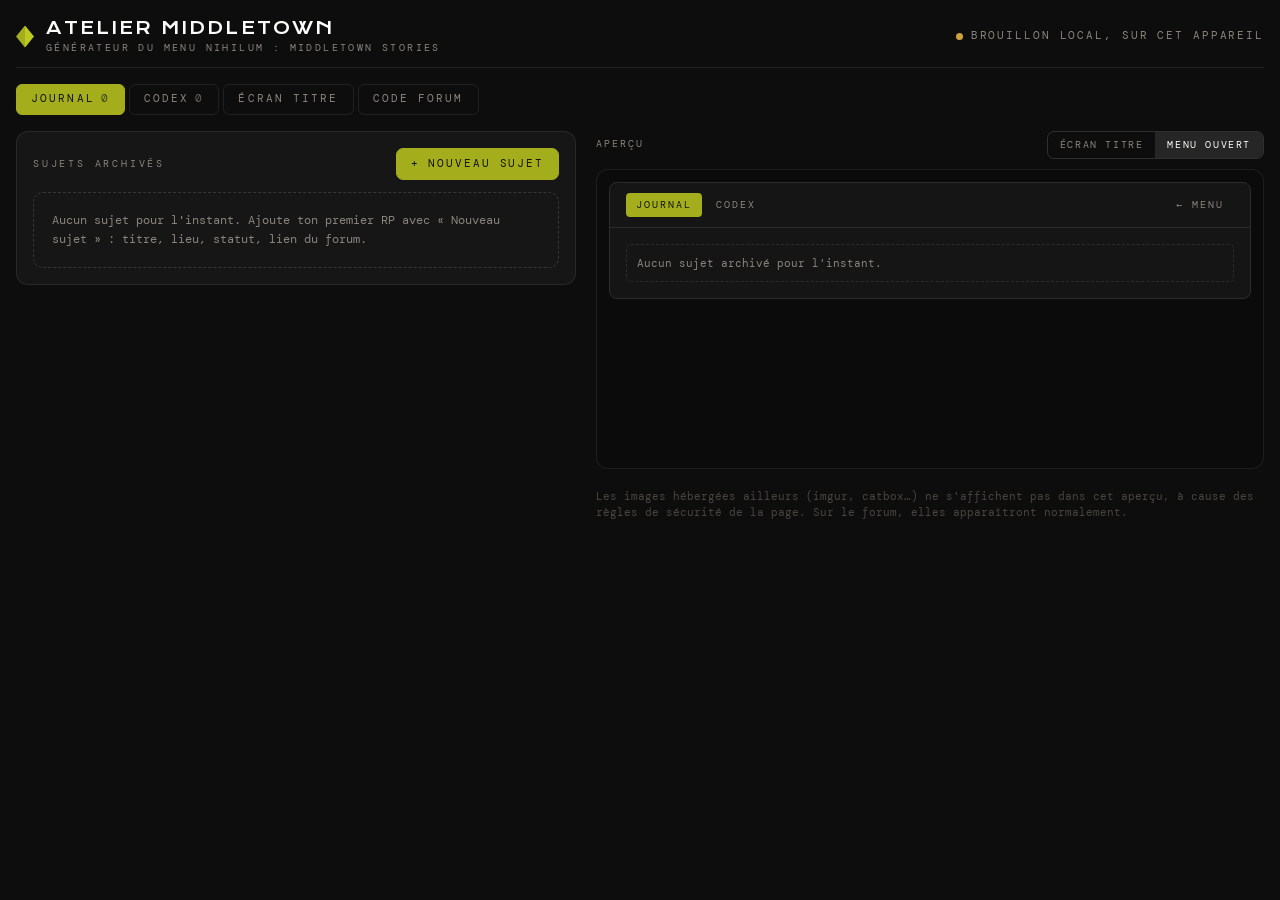
==== atelier/index.html @ 43136993 "atelier" ====
<!doctype html><html><head><meta charset=utf8><meta name=viewport content="width=device-width,initial-scale=1,viewport-fit=cover"><style>:root{color-scheme:light;box-sizing:border-box;padding-top:env(safe-area-inset-top,0px);padding-bottom:env(safe-area-inset-bottom,0px)}html{scroll-padding-top:env(safe-area-inset-top,0px)}body{margin:0;padding:0;font:14px -apple-system,BlinkMacSystemFont,sans-serif;background:#fff;color:#000}img{max-width:100%}[hidden]:not([hidden=until-found i]){display:none!important}</style></head><body>
<title>Atelier Middletown</title>
<meta name="claude:viewport-fit-sides" content="cover">
<link rel="preconnect" href="https://fonts.googleapis.com">
<link rel="stylesheet" href="https://fonts.googleapis.com/css2?family=Krona+One&family=DM+Mono:wght@400;500&family=Sansation:wght@400;700&family=Lora&display=swap">
<style>
/* Layout: editor column (list + form) beside a sticky live preview; stacks under 1100px. Single dark look, matching the forum. */
:root{
  color-scheme:dark;
  --bg:#0d0d0d; --panel:#161616; --card:#1e1e1e; --card2:#262626; --line:rgba(255,255,255,.08); --line2:rgba(255,255,255,.14);
  --t0:#fcfcfa; --t1:#d6d2cb; --t2:#8a857e; --t3:#4a4640;
  --acc:#A4AE1C; --acc2:#bcc920; --accg:rgba(164,174,28,.08); --accb:rgba(164,174,28,.3);
  --bad:#e05050; --ok:#34c764; --warn:#d1a23a;
  --ff:'Krona One','Arial Black',sans-serif; --fm:'DM Mono',ui-monospace,Consolas,monospace; --ft:'Sansation','Trebuchet MS',sans-serif;
}
html,body{background:var(--bg);color:var(--t1)}
body{font:400 14px/1.5 var(--ft);padding-block:20px 40px;padding-left:max(16px,env(safe-area-inset-left,0px));padding-right:max(16px,env(safe-area-inset-right,0px))}
*{box-sizing:border-box}
.ed{max-width:1500px;margin:0 auto;display:flex;flex-direction:column;gap:16px}
.ed-top{display:flex;flex-wrap:wrap;align-items:center;justify-content:space-between;gap:12px 20px;padding-bottom:14px;border-bottom:1px solid var(--line)}
.ed-brand{display:flex;align-items:center;gap:12px}
.ed-gem{width:18px;height:22px;clip-path:polygon(50% 0,100% 50%,50% 100%,0 50%);background:linear-gradient(90deg,var(--acc) 50%,var(--acc2) 50%)}
.ed-brand h1{margin:0;font:400 17px/1 var(--ff);letter-spacing:.12em;text-transform:uppercase;color:var(--t0)}
.ed-brand small{display:block;margin-top:6px;font:400 10px/1 var(--fm);letter-spacing:.24em;text-transform:uppercase;color:var(--t2)}
.ed-status{display:inline-flex;align-items:center;gap:8px;font:400 10.5px/1 var(--fm);letter-spacing:.18em;text-transform:uppercase;color:var(--t2)}
.ed-status::before{content:"";width:7px;height:7px;border-radius:50%;background:var(--t3)}
.ed-status[data-s=ok]::before{background:var(--ok)}
.ed-status[data-s=saving]::before{background:var(--warn)}
.ed-status[data-s=local]::before{background:var(--warn)}
.ed-status[data-s=err]::before{background:var(--bad)}
.ed-tabs{display:flex;flex-wrap:wrap;gap:4px}
.ed-tab{padding:9px 14px;border:1px solid var(--line);border-radius:6px;background:transparent;font:400 10.5px/1 var(--fm);letter-spacing:.2em;text-transform:uppercase;color:var(--t2);cursor:pointer}
.ed-tab:hover{color:var(--t0);border-color:var(--line2)}
.ed-tab[aria-selected=true]{background:var(--acc);border-color:var(--acc);color:#111}
.ed-tab em{font-style:normal;opacity:.7;margin-left:6px}
.ed-main{display:grid;grid-template-columns:minmax(0,1fr);gap:20px}
@media (min-width:1100px){.ed-main{grid-template-columns:minmax(0,560px) minmax(0,1fr)}.ed-prev{position:sticky;top:12px;align-self:start;max-height:calc(100vh - 24px)}}
.ed-col{display:flex;flex-direction:column;gap:14px;min-width:0}
.ed-box{background:var(--panel);border:1px solid var(--line);border-radius:12px;padding:16px;min-width:0}
.ed-h{display:flex;align-items:center;justify-content:space-between;gap:10px;margin:0 0 12px;font:400 10px/1 var(--fm);letter-spacing:.28em;text-transform:uppercase;color:var(--t2)}
.ed-list{display:flex;flex-direction:column;gap:6px;margin:0;padding:0;list-style:none}
.ed-cat{margin:10px 2px 2px;font:400 9.5px/1 var(--fm);letter-spacing:.28em;text-transform:uppercase;color:var(--t3)}
.ed-cat:first-child{margin-top:0}
.ed-item{display:flex;align-items:center;gap:8px;padding:6px 6px 6px 10px;background:var(--card);border:1px solid var(--line);border-radius:8px}
.ed-item[aria-current=true]{border-color:var(--accb);background:var(--accg);box-shadow:inset 3px 0 0 var(--sw,var(--acc))}
.ed-pick{flex:1;min-width:0;display:flex;align-items:center;gap:10px;padding:4px 0;background:none;border:0;text-align:left;color:inherit;cursor:pointer;font:inherit}
.ed-sw{flex:none;width:10px;height:10px;border-radius:2px;transform:rotate(45deg);background:var(--sw,var(--t3))}
.ed-pick b{display:block;font:700 13.5px/1.25 var(--ft);color:var(--t0);overflow:hidden;text-overflow:ellipsis;white-space:nowrap}
.ed-pick small{display:block;font:400 9.5px/1.4 var(--fm);letter-spacing:.14em;text-transform:uppercase;color:var(--t2)}
.ed-pick span{min-width:0}
.ed-ib{flex:none;width:30px;height:30px;display:inline-flex;align-items:center;justify-content:center;border:1px solid var(--line);border-radius:6px;background:transparent;color:var(--t2);font:500 13px/1 var(--fm);cursor:pointer}
.ed-ib:hover{color:var(--t0);border-color:var(--line2)}
.ed-ib:disabled{opacity:.3;cursor:default}
.ed-ib.del:hover{color:var(--bad);border-color:rgba(224,80,80,.5)}
.ed-btn{display:inline-flex;align-items:center;justify-content:center;gap:8px;padding:10px 14px;border:1px solid var(--line2);border-radius:7px;background:transparent;font:400 10.5px/1 var(--fm);letter-spacing:.18em;text-transform:uppercase;color:var(--t1);cursor:pointer}
.ed-btn:hover{border-color:var(--accb);color:var(--acc)}
.ed-btn.pri{background:var(--acc);border-color:var(--acc);color:#111}
.ed-btn.pri:hover{background:var(--acc2);color:#111}
.ed-btn.bad{border-color:rgba(224,80,80,.5);color:var(--bad)}
.ed-row{display:flex;flex-wrap:wrap;gap:8px;align-items:center}
.ed-empty{padding:18px;border:1px dashed var(--line2);border-radius:10px;font:400 12px/1.6 var(--fm);color:var(--t2)}
.ed-form{display:grid;grid-template-columns:repeat(2,minmax(0,1fr));gap:12px}
.ed-f{display:flex;flex-direction:column;gap:6px;min-width:0}
.ed-f.w{grid-column:1/-1}
.ed-f label,.ed-lab{font:400 9.5px/1.2 var(--fm);letter-spacing:.2em;text-transform:uppercase;color:var(--t2)}
.ed-f .hint{font:400 10.5px/1.4 var(--fm);color:var(--t3)}
input[type=text],input[type=url],select,textarea{width:100%;min-width:0;padding:9px 10px;background:var(--card);border:1px solid var(--line2);border-radius:7px;color:var(--t0);font:400 13.5px/1.4 var(--ft)}
textarea{min-height:110px;resize:vertical;line-height:1.55}
input:focus,select:focus,textarea:focus,button:focus-visible{outline:2px solid var(--acc);outline-offset:1px}
.ed-chk{display:inline-flex;align-items:center;gap:8px;font:400 12.5px/1.3 var(--ft);color:var(--t1);text-transform:none;letter-spacing:0}
.ed-chk input{width:16px;height:16px;accent-color:var(--acc)}
.ed-rep{display:flex;flex-direction:column;gap:6px}
.ed-rr{display:flex;gap:6px;align-items:flex-start}
.ed-rr>*{min-width:0}
.ed-rr select{flex:0 0 120px}
.ed-rr input,.ed-rr textarea{flex:1}
.ed-rr .sub{flex:1;display:flex;flex-direction:column;gap:6px}
.ed-rr textarea{min-height:80px}
.ed-sws{display:flex;flex-wrap:wrap;gap:6px;align-items:center}
.ed-swb{width:28px;height:28px;border-radius:6px;border:2px solid transparent;background:var(--c);cursor:pointer}
.ed-swb[aria-pressed=true]{border-color:var(--t0)}
.ed-swb.none{background:repeating-linear-gradient(135deg,var(--card2) 0 4px,var(--card) 4px 8px)}
.ed-sws input[type=color]{width:34px;height:28px;padding:0;border:1px solid var(--line2);border-radius:6px;background:none;cursor:pointer}
.ed-confirm{display:flex;flex-wrap:wrap;align-items:center;gap:8px;padding:10px;border:1px solid rgba(224,80,80,.4);border-radius:8px;background:rgba(224,80,80,.06);font:400 12px/1.4 var(--fm);color:var(--t1)}
.ed-prev{display:flex;flex-direction:column;gap:10px;min-width:0}
.ed-prevbox{overflow:auto;border:1px solid var(--line);border-radius:12px;background:#0b0b0b;padding:12px;min-height:300px}
.ed-prevbox .nm{margin:0 auto}
.ed-note{font:400 10.5px/1.5 var(--fm);color:var(--t3)}
.ed-code{width:100%;min-height:260px;font:400 11px/1.5 var(--fm);color:var(--t1);background:var(--card);white-space:pre-wrap;word-break:break-all}
.ed-meter{font:400 11px/1.4 var(--fm);color:var(--t2)}
.ed-meter b{font-weight:500;color:var(--t0)}
.ed-meter.warn b{color:var(--warn)}
.ed-meter.bad b{color:var(--bad)}
.ed-toast{font:400 11px/1.4 var(--fm);color:var(--ok);min-height:1em}
.ed-seg{display:inline-flex;border:1px solid var(--line2);border-radius:7px;overflow:hidden}
.ed-seg button{padding:8px 12px;border:0;background:transparent;font:400 10px/1 var(--fm);letter-spacing:.16em;text-transform:uppercase;color:var(--t2);cursor:pointer}
.ed-seg button[aria-pressed=true]{background:var(--card2);color:var(--t0)}
@media (max-width:560px){.ed-form{grid-template-columns:minmax(0,1fr)}.ed-rr{flex-wrap:wrap}.ed-rr select{flex:1 1 100%}}
@media (prefers-reduced-motion:reduce){*{transition:none!important;animation:none!important}}
</style>

<div class="ed">
  <header class="ed-top">
    <div class="ed-brand"><i class="ed-gem"></i><div><h1>Atelier Middletown</h1><small>Générateur du menu Nihilum : Middletown Stories</small></div></div>
    <span class="ed-status" id="status" data-s="">Connexion…</span>
  </header>
  <nav class="ed-tabs" role="tablist" id="tabs">
    <button class="ed-tab" role="tab" data-tab="journal" aria-selected="true" id="t-journal">Journal<em id="n-journal">0</em></button>
    <button class="ed-tab" role="tab" data-tab="codex" aria-selected="false" id="t-codex">Codex<em id="n-codex">0</em></button>
    <button class="ed-tab" role="tab" data-tab="settings" aria-selected="false" id="t-settings">Écran titre</button>
    <button class="ed-tab" role="tab" data-tab="code" aria-selected="false" id="t-code">Code forum</button>
  </nav>
  <div class="ed-main">
    <div class="ed-col" id="left"></div>
    <aside class="ed-prev">
      <div class="ed-row" style="justify-content:space-between">
        <span class="ed-lab">Aperçu</span>
        <span class="ed-seg" id="pmode"><button type="button" data-m="menu" aria-pressed="false">Écran titre</button><button type="button" data-m="ui" aria-pressed="true">Menu ouvert</button></span>
      </div>
      <div class="ed-prevbox" id="preview"></div>
      <p class="ed-note">Les images hébergées ailleurs (imgur, catbox…) ne s'affichent pas dans cet aperçu, à cause des règles de sécurité de la page. Sur le forum, elles apparaîtront normalement.</p>
    </aside>
  </div>
</div>

<script>
const DEFAULT_SETTINGS = {banSam:'https://i.imgur.com/9PLgXZi.jpeg', banBart:'https://i.imgur.com/EI8Frdk.jpeg', locL:'Middletown · Campagne préfectorale', locR:'Triomphe · 3178'};
const PRESETS = [['Nihilum','#A4AE1C'],['Rouge','#e05050'],['Triomphe','#1298b0'],['Or','#d1a23a'],['EREBOS','#8b3ef5'],['Irréel','#C22222'],['Vert','#34c764']];
const JCATS = ['Intrigue principale','Annexes','Terminées'];
const XCATS = ['Cercle intime','Campagne','Soutiens','Adversaires','Middletown'];
const STATUS = {live:'En cours', wait:'En attente', done:'Terminé'};

/* ---------------- state ---------------- */
const S = {journal:new Map(), codex:new Map(), settings:{...DEFAULT_SETTINGS}, tab:'journal', sel:{journal:null, codex:null}, pmode:'ui', db:null, confirm:null};
const dirty = new Set(); const timers = {}; const inflight = {}; const again = {};
const $ = s => document.querySelector(s);
const esc = t => String(t ?? '').replace(/[&<>"']/g, c => ({'&':'&amp;','<':'&lt;','>':'&gt;','"':'&quot;',"'":'&#39;'}[c]));
const cssUrl = u => String(u||'').trim().replace(/[\s'"()<>\\]/g, c => encodeURIComponent(c));
const safeHref = u => /^https?:\/\//i.test(String(u||'').trim()) ? String(u).trim() : '';
const sorted = kind => [...S[kind].entries()].map(([id,d])=>({id,...d})).sort((a,b)=>(a.order??0)-(b.order??0));
const uid = () => 'e' + Date.now().toString(36) + Math.random().toString(36).slice(2,7);

/* ---------------- color ---------------- */
function hexRgb(h){h=String(h||'').replace('#','');if(h.length===3)h=h.split('').map(c=>c+c).join('');const n=parseInt(h,16);if(isNaN(n)||h.length!==6)return null;return [n>>16&255,n>>8&255,n&255];}
function colorVars(hex){
  const c=hexRgb(hex); if(!c) return '';
  const [r,g,b]=c; const l=x=>{x/=255;return x<=.03928?x/12.92:Math.pow((x+.055)/1.055,2.4)};
  const lum=.2126*l(r)+.7152*l(g)+.0722*l(b);
  const a2='#'+c.map(v=>Math.min(255,Math.round(v+(255-v)*.14)).toString(16).padStart(2,'0')).join('');
  const reddish = r>g*1.4 && r>b*1.4;
  return `--a:${hex};--a2:${a2};--ad:rgba(${r},${g},${b},.18);--ag:rgba(${r},${g},${b},.06);--ab:rgba(${r},${g},${b},.3);--ink:${lum>.18?'#111':'#fcfcfa'};--gl:${reddish?'#21BAD5':'#e05050'}`;
}

/* ---------------- generator (barebones) ---------------- */
const CSS_SRC = `
.nm{--a:#A4AE1C;max-width:940px;margin:16px auto;text-align:left;color:#d2cec7;font:14px/1.6 Sansation,'Trebuchet MS',sans-serif}
.nm>input{position:absolute;opacity:0;width:1px;height:1px}
.nmi{background:#151515;border:1px solid #2c2c2c;border-radius:8px;overflow:hidden}
.nmt{padding:22px 16px 16px}
.nmu{display:none}
#nmgo:checked~.nmi .nmt{display:none}
#nmgo:checked~.nmi .nmu{display:block}
.nmh{margin:0 0 16px;text-align:center;font:30px/1 'Krona One',sans-serif;letter-spacing:4px;color:#f4f2ee}
.nmh span{display:block;margin-top:8px;font:10px/1 'DM Mono',monospace;letter-spacing:4px;text-transform:uppercase;color:#8a857e}
.nmb{display:block;margin:0 0 10px;border:1px solid #2c2c2c;border-radius:6px;overflow:hidden;background:#1d1d1d}
.nmb img{display:block;width:100%;height:140px;object-fit:cover}
.nmb div{padding:10px 12px;font:15px/1.3 'Krona One',sans-serif;text-transform:uppercase;color:#f4f2ee}
.nmb small{display:block;margin-bottom:4px;font:10px/1 'DM Mono',monospace;letter-spacing:2px;color:#8a857e}
.nmb b{float:right;font:10px/1.8 'DM Mono',monospace;letter-spacing:2px}
.nmo{cursor:pointer}
.nmo b{color:var(--a)}
.nmo:hover{border-color:var(--a)}
.nmk img{filter:grayscale(1) brightness(.6)}
.nmk b{color:#e05050}
.nmk .r,.nmk:hover .v{display:none}
.nmk:hover .r{display:inline}
.nmn{padding:10px 16px;border-bottom:1px solid #2c2c2c;font:10px/1 'DM Mono',monospace;letter-spacing:2px;text-transform:uppercase}
.nm label{font-weight:inherit;text-transform:none;letter-spacing:normal}
.nmn label{display:inline-block;margin-right:4px;padding:7px 10px;border-radius:4px;font:10px/1 'DM Mono',monospace;letter-spacing:2px;text-transform:uppercase;color:#8a857e;cursor:pointer}
.nmn .m{float:right;margin:0}
#nmtj:checked~.nmi label[for=nmtj],#nmtc:checked~.nmi label[for=nmtc]{background:var(--a);color:#111}
.nmv{display:none;padding:16px}
#nmtj:checked~.nmi .nmvj,#nmtc:checked~.nmi .nmvc{display:flex;flex-wrap:wrap;gap:16px}
.nml{flex:1 1 200px;min-width:0}
.nmc{margin:12px 0 6px;font:10px/1 'DM Mono',monospace;letter-spacing:2px;text-transform:uppercase;color:#6f6a64}
.nmc:first-child{margin-top:0}
.nme{display:flex;align-items:center;gap:10px;margin:0 0 5px;padding:6px 8px;background:#1d1d1d;border:1px solid #2c2c2c;border-left:3px solid #2c2c2c;border-radius:5px;cursor:pointer}
.nme img{flex:none;width:36px;height:36px;object-fit:cover;border-radius:4px}
.nme span{min-width:0;font:700 13px/1.3 Sansation,sans-serif;color:#d2cec7}
.nme small{display:block;font:9.5px/1.4 'DM Mono',monospace;letter-spacing:1px;text-transform:uppercase;color:#8a857e}
.nme em{margin-left:auto;font:normal 9px/1 'DM Mono',monospace;letter-spacing:1px;text-transform:uppercase;color:var(--a)}
.nmp{display:none;flex:3 1 400px;min-width:0;padding:18px;background:#1a1a1a;border:1px solid #2c2c2c;border-top:2px solid var(--a);border-radius:6px}
.nmy{font:10px/1 'DM Mono',monospace;letter-spacing:2px;text-transform:uppercase;color:var(--a)}
.nmnm{margin:8px 0 4px;font:21px/1.25 'Krona One',sans-serif;text-transform:uppercase;color:#f4f2ee}
.nmsub{margin:0 0 14px;padding-bottom:12px;border-bottom:1px solid #2c2c2c;font:10.5px/1.5 'DM Mono',monospace;letter-spacing:1px;text-transform:uppercase;color:#8a857e}
.nmg{display:flex;flex-wrap:wrap;gap:16px}
.nmlc{flex:1 1 150px;max-width:190px}
.nmlc img{display:block;width:100%;height:240px;margin:0 0 6px;object-fit:cover;object-position:50% 15%;border-radius:6px}
.nmti{margin:0 0 5px;padding:7px 10px;background:#1f1f1f;border:1px solid #2c2c2c;border-radius:5px;font:700 12.5px/1.3 Sansation,sans-serif}
.nmti small{display:block;font:9.5px/1.4 'DM Mono',monospace;letter-spacing:1px;text-transform:uppercase;color:var(--a)}
.nm a.nmgo{display:block;padding:9px 10px;border-radius:5px;background:var(--a);font:10px/1 'DM Mono',monospace;letter-spacing:2px;text-transform:uppercase;color:#111;text-decoration:none}
.nmrc{flex:999 1 240px;min-width:0}
.nmsh{margin:0 0 6px;font:10px/1 'DM Mono',monospace;letter-spacing:2px;text-transform:uppercase;color:#6f6a64}
.nmob{margin:0 0 16px;padding:0;list-style:none}
.nmob li{margin:0 0 4px;padding:7px 10px;background:#1f1f1f;border:1px solid #2c2c2c;border-radius:5px;font:700 13px/1.4 Sansation,sans-serif}
.nmob li.on{border-color:var(--a);color:#f4f2ee}
.nmob li.ok{color:#6f6a64;text-decoration:line-through}
.nmob i{font-style:normal;color:var(--a)}
.nmw{margin:0 0 16px;font:700 13px/1.6 Sansation,sans-serif}
.nm p.nmtx{margin:0 0 14px;font:15px/1.7 Lora,Georgia,serif;color:#d2cec7}
.nmz{padding:10px;border:1px dashed #2c2c2c;border-radius:5px;font:11px/1.5 'DM Mono',monospace;color:#8a857e}
`;
const CSS_BASE = CSS_SRC.replace(/\s*\n\s*/g,'').replace(/\s*([{};])\s*/g,'$1').replace(/;}/g,'}');
const SEL_ON = '{background:#232323;border-left-color:var(--a)}';

function groups(list){const m=new Map();list.forEach(e=>{const c=(e.cat||'').trim()||'Sans catégorie';if(!m.has(c))m.set(c,[]);m.get(c).push(e);});return [...m.entries()];}
function paras(t){return String(t||'').split(/\n\s*\n/).map(p=>p.trim()).filter(Boolean).map(p=>`<p class="nmtx">${esc(p).replace(/\n/g,'<br>')}</p>`).join('');}
const hexOk = h => /^#[0-9a-f]{6}$/i.test(String(h||''));
const imgUrl = u => { const s=String(u||'').trim(); return /^https?:\/\//i.test(s) ? esc(s) : ''; };
const posOk = p => String(p||'').replace(/[^0-9%.\sa-z-]/gi,'').trim();

function generate(){
  const J=sorted('journal'), X=sorted('codex'), st=S.settings;
  J.forEach((e,n)=>{e.rid='nmj'+(n+1);}); X.forEach((e,n)=>{e.rid='nmx'+(n+1);});
  const all=[...J,...X];
  let css=CSS_BASE;
  if(all.length){
    css+=all.map(e=>`#${e.rid}:checked~.nmi label[for=${e.rid}]`).join(',')+SEL_ON;
    css+=all.map(e=>`#${e.rid}:checked~.nmi .p${e.rid}`).join(',')+'{display:block}';
  }
  let inp='<input type="checkbox" id="nmgo"><input type="radio" name="nmtab" id="nmtj" checked><input type="radio" name="nmtab" id="nmtc">';
  J.forEach((e,n)=>{inp+=`<input type="radio" name="nmj" id="${e.rid}"${n?'':' checked'}>`;});
  X.forEach((e,n)=>{inp+=`<input type="radio" name="nmx" id="${e.rid}"${n?'':' checked'}>`;});
  const sh = t => `<div class="nmsh">// ${esc(t)}</div>`;

  let jl='', jp='';
  for(const [cat,es] of groups(J)){
    jl+=`<div class="nmc">// ${esc(cat)}</div>`;
    for(const e of es){
      const stt=e.st||'live', status=STATUS[stt]||'En cours', title=e.title||'Sans titre', place=e.place||'';
      jl+=`<label class="nme" for="${e.rid}"><span>${esc(title)}<small>${esc([place,status].filter(Boolean).join(' · '))}</small></span>${e.track?'<em>Suivi</em>':''}</label>`;
      const steps=(e.steps||[]).filter(s=>s.text&&s.text.trim());
      const who=String(e.who||'').split(',').map(w=>w.trim()).filter(Boolean);
      const href=safeHref(e.link);
      const tiles=[[place,'Lieu'],[e.date,'Date'],[status,'Statut']].filter(t=>t[0]).map(([a,b])=>`<div class="nmti">${esc(a)}<small>${b}</small></div>`).join('');
      const go=href?`<a class="nmgo" href="${esc(href)}" target="_blank">Lire le sujet ↗</a>`:'';
      let r='';
      if(steps.length) r+=sh('Objectifs')+`<ul class="nmob">${steps.map(s=>`<li${s.state==='cur'?' class="on"':s.state==='done'?' class="ok"':''}>${s.state==='cur'?'<i>◆</i> ':''}${esc(s.text)}</li>`).join('')}</ul>`;
      if(who.length) r+=sh('Participants')+`<div class="nmw">${who.map(esc).join(' · ')}</div>`;
      if(String(e.summary||'').trim()) r+=sh('Résumé')+paras(e.summary);
      jp+=`<div class="nmp p${e.rid}"><div class="nmy">// ${esc([cat,place].filter(Boolean).join(' · '))}</div><div class="nmnm">${esc(title)}</div><div class="nmsub">${esc([status,e.date].filter(Boolean).join(' · '))}</div><div class="nmg">${tiles||go?`<div class="nmlc">${tiles}${go}</div>`:''}<div class="nmrc">${r}</div></div></div>`;
    }
  }
  if(!J.length) jl='<div class="nmz">Aucun sujet archivé pour l\'instant.</div>';

  let cl='', cp='', num=0;
  for(const [cat,es] of groups(X)){
    cl+=`<div class="nmc">// ${esc(cat)}</div>`;
    for(const e of es){
      num++;
      const col=hexOk(e.color)?` style="--a:${e.color}"`:'';
      const name=e.name||'Sans nom', src=imgUrl(e.img), pos=posOk(e.pos);
      cl+=`<label class="nme" for="${e.rid}"${col}>${src?`<img src="${src}" alt="">`:''}<span>${esc(name)}${e.role?`<small>${esc(e.role)}</small>`:''}</span></label>`;
      const eye=e.eye||`Dossier ${String(num).padStart(2,'0')} · ${cat}`;
      const tiles=(e.tiles||[]).filter(t=>(t.a||'').trim()||(t.b||'').trim()).map(t=>`<div class="nmti">${esc(t.a)}${t.b?`<small>${esc(t.b)}</small>`:''}</div>`).join('');
      const href=safeHref(e.link);
      const go=href?`<a class="nmgo" href="${esc(href)}" target="_blank">${esc(e.linkLabel||'Voir la fiche')} ↗</a>`:'';
      const obj=(e.obj||[]).map(o=>String(o||'').trim()).filter(Boolean);
      let r='';
      if(obj.length) r+=sh('Objectifs')+`<ul class="nmob">${obj.map((o,k)=>`<li${k?'':' class="on"'}>${k?'':'<i>◆</i> '}${esc(o)}</li>`).join('')}</ul>`;
      (e.secs||[]).filter(s=>String(s.t||'').trim()).forEach(s=>{ r+=sh(s.h||'Notes')+paras(s.t); });
      const pic=src?`<img src="${src}" alt=""${pos||e.lite?` style="${pos?`object-position:${pos};`:''}${e.lite?'height:150px':''}"`:''}>`:'';
      const left=pic+(e.tag?`<div class="nmti"><small>${esc(e.tag)}</small></div>`:'')+tiles+go;
      cp+=`<div class="nmp p${e.rid}"${col}><div class="nmy">// ${esc(eye)}</div><div class="nmnm">${esc(name)}</div><div class="nmsub">${esc(e.sub||e.role||'')}</div><div class="nmg">${left?`<div class="nmlc">${left}</div>`:''}${r?`<div class="nmrc">${r}</div>`:''}</div></div>`;
    }
  }
  if(!X.length) cl='<div class="nmz">Aucune fiche pour l\'instant.</div>';

  const bs=imgUrl(st.banSam), bb=imgUrl(st.banBart);
  const title=`<div class="nmt"><div class="nmh">NIHILUM<span>Middletown Stories</span></div>`
    +`<div class="nmb nmk">${bs?`<img src="${bs}" alt="">`:''}<div><b><span class="v">Verrouillé</span><span class="r">Accès refusé</span></b><small>Continuer l'histoire de</small>Samantha Keyes</div></div>`
    +`<label class="nmb nmo" for="nmgo">${bb?`<img src="${bb}" alt="" style="object-position:55% 22%">`:''}<div><b>Charger ↵</b><small>Continuer l'histoire de</small>Bart Hargreave</div></label></div>`;
  const ui=`<div class="nmu"><div class="nmn"><label for="nmtj">Journal</label><label for="nmtc">Codex</label><label class="m" for="nmgo">← Menu</label></div>`
    +`<div class="nmv nmvj"><div class="nml">${jl}</div>${jp}</div><div class="nmv nmvc"><div class="nml">${cl}</div>${cp}</div></div>`;
  return { code:`<style>${css}</style><div class="nm">${inp}<div class="nmi">${title}${ui}</div></div>`, J, X };
}

/* ---------------- persistence ---------------- */
function setStatus(s, text){ const el=$('#status'); el.dataset.s=s; el.textContent=text; }
function refreshStatus(){
  if(!S.db){ setStatus('local','Brouillon local, sur cet appareil'); return; }
  const busy = Object.keys(timers).length || Object.keys(inflight).length;
  setStatus(busy?'saving':'ok', busy?'Enregistrement…':'Enregistré');
}
function localSave(){ try{ localStorage.setItem('mts-v1', JSON.stringify({journal:[...S.journal], codex:[...S.codex], settings:S.settings})); }catch(e){} }
function localLoad(){ try{ const d=JSON.parse(localStorage.getItem('mts-v1')||'null'); if(d){ S.journal=new Map(d.journal||[]); S.codex=new Map(d.codex||[]); S.settings={...DEFAULT_SETTINGS,...(d.settings||{})}; } }catch(e){} }
const pathOf = (kind,id) => kind==='settings' ? 'settings/main' : `${kind}/${id}`;
function dataOf(kind,id){ return kind==='settings' ? S.settings : S[kind].get(id); }
function queueSave(kind,id,delay=700){
  const key=pathOf(kind,id); dirty.add(key);
  if(!S.db){ localSave(); return; }
  clearTimeout(timers[key]); timers[key]=setTimeout(()=>{ delete timers[key]; flush(kind,id); }, delay); refreshStatus();
}
async function flush(kind,id){
  const key=pathOf(kind,id);
  if(inflight[key]){ again[key]=true; return; }
  const body=dataOf(kind,id); if(!body){ dirty.delete(key); refreshStatus(); return; }
  inflight[key]=true; refreshStatus();
  try{ await S.db.doc(key).set(JSON.parse(JSON.stringify(body))); }
  catch(e){ setStatus('err', e&&e.code==='quota_exceeded' ? 'Base pleine : supprime des entrées' : 'Échec de l\'enregistrement, réessaie'); delete inflight[key]; return; }
  delete inflight[key];
  if(again[key]){ delete again[key]; return flush(kind,id); }
  if(!timers[key]) dirty.delete(key);
  refreshStatus();
}
async function removeDoc(kind,id){
  const key=pathOf(kind,id); clearTimeout(timers[key]); delete timers[key]; dirty.delete(key);
  S[kind].delete(id);
  if(!S.db){ localSave(); return; }
  try{ await S.db.doc(key).delete(); }catch(e){ setStatus('err','Suppression échouée, réessaie'); return; }
  refreshStatus();
}
function applySnap(kind, snap){
  const seen=new Set();
  snap.docs.forEach(d=>{ seen.add(d.id); const key=pathOf(kind,d.id); if(!dirty.has(key)) S[kind].set(d.id, JSON.parse(JSON.stringify(d.data()))); });
  [...S[kind].keys()].forEach(id=>{ if(!seen.has(id) && !dirty.has(pathOf(kind,id))) S[kind].delete(id); });
  renderLeftIfIdle(); schedulePreview(); counts();
}
function renderLeftIfIdle(){ const a=document.activeElement; if(a && $('#left').contains(a) && /INPUT|TEXTAREA|SELECT/.test(a.tagName)) return; renderLeft(); }

/* ---------------- UI ---------------- */
function counts(){ $('#n-journal').textContent=S.journal.size; $('#n-codex').textContent=S.codex.size; }
function swatch(e){ return e && e.color ? `style="--sw:${esc(e.color)}"` : ''; }

function renderLeft(){
  const L=$('#left'); const tab=S.tab;
  if(tab==='settings') return renderSettings(L);
  if(tab==='code') return renderCode(L);
  const kind=tab, list=sorted(kind);
  if(!S.sel[kind] || !S[kind].has(S.sel[kind])) S.sel[kind]=list[0]?.id||null;
  let h=`<section class="ed-box"><div class="ed-h"><span>${kind==='journal'?'Sujets archivés':'Fiches du codex'}</span><button class="ed-btn pri" type="button" id="add">+ ${kind==='journal'?'Nouveau sujet':'Nouvelle fiche'}</button></div>`;
  if(!list.length) h+=`<div class="ed-empty">${kind==='journal'?'Aucun sujet pour l\'instant. Ajoute ton premier RP avec « Nouveau sujet » : titre, lieu, statut, lien du forum.':'Aucune fiche pour l\'instant. Ajoute un personnage avec « Nouvelle fiche » : nom, portrait, catégorie.'}</div>`;
  else{
    h+='<ul class="ed-list">'; let lastCat=null;
    list.forEach((e,i)=>{
      const cat=(e.cat||'').trim()||'Sans catégorie';
      if(cat!==lastCat){ h+=`<li class="ed-cat">// ${esc(cat)}</li>`; lastCat=cat; }
      const t=kind==='journal'?(e.title||'Sans titre'):(e.name||'Sans nom');
      const s=kind==='journal'?[e.place,STATUS[e.st||'live']].filter(Boolean).join(' · '):(e.role||'');
      h+=`<li class="ed-item" aria-current="${e.id===S.sel[kind]}" ${swatch(e)}><button class="ed-pick" type="button" data-pick="${e.id}"><i class="ed-sw"></i><span><b>${esc(t)}</b><small>${esc(s)||'&nbsp;'}</small></span></button><button class="ed-ib" type="button" data-mv="-1" data-id="${e.id}" aria-label="Monter" ${i?'':'disabled'}>↑</button><button class="ed-ib" type="button" data-mv="1" data-id="${e.id}" aria-label="Descendre" ${i<list.length-1?'':'disabled'}>↓</button><button class="ed-ib del" type="button" data-del="${e.id}" aria-label="Supprimer">✕</button></li>`;
      if(S.confirm===e.id) h+=`<li class="ed-confirm">Supprimer « ${esc(t)} » ? C'est définitif.<button class="ed-btn bad" type="button" data-delok="${e.id}">Supprimer</button><button class="ed-btn" type="button" data-delno>Annuler</button></li>`;
    });
    h+='</ul>';
  }
  h+='</section>';
  const cur=S.sel[kind]&&S[kind].get(S.sel[kind]);
  if(cur) h+= kind==='journal'?formJournal(S.sel[kind],cur):formCodex(S.sel[kind],cur);
  L.innerHTML=h;
}
function f(label, inner, wide, hint){ return `<div class="ed-f${wide?' w':''}"><label>${label}</label>${inner}${hint?`<span class="hint">${hint}</span>`:''}</div>`; }
function ti(k,v,ph,type='text',list=''){ return `<input type="${type}" data-k="${k}" value="${esc(v)}" placeholder="${esc(ph||'')}"${list?` list="${list}"`:''}>`; }
function formJournal(id,e){
  const steps=e.steps||[];
  return `<section class="ed-box" data-form="journal" data-id="${id}"><div class="ed-h"><span>Modifier le sujet</span></div><datalist id="dl-j">${JCATS.map(c=>`<option value="${esc(c)}">`).join('')}</datalist><div class="ed-form">
  ${f('Titre du sujet', ti('title',e.title,'[EVENT] Prométhée – Triomphe'), true)}
  ${f('Catégorie', ti('cat',e.cat,'Intrigue principale','text','dl-j'))}
  ${f('Lieu', ti('place',e.place,'Middletown'))}
  ${f('Statut', `<select data-k="st">${Object.entries(STATUS).map(([k,v])=>`<option value="${k}"${(e.st||'live')===k?' selected':''}>${v}</option>`).join('')}</select>`)}
  ${f('Date', ti('date',e.date,'Octobre 3178'))}
  ${f('Lien du sujet', ti('link',e.link,'https://www.nihilum-rp.fr/t…','url'), true)}
  <div class="ed-f w"><label class="ed-chk"><input type="checkbox" data-k="track"${e.track?' checked':''}> Sujet suivi (badge SUIVI)</label></div>
  <div class="ed-f w"><span class="ed-lab">Objectifs</span><div class="ed-rep">${steps.map((s,i)=>`<div class="ed-rr"><select data-step="${i}" data-sk="state">${[['done','Fait'],['cur','En cours'],['todo','À faire']].map(([k,v])=>`<option value="${k}"${s.state===k?' selected':''}>${v}</option>`).join('')}</select><input type="text" data-step="${i}" data-sk="text" value="${esc(s.text)}" placeholder="Objectif"><button class="ed-ib del" type="button" data-rm="steps" data-i="${i}" aria-label="Retirer">✕</button></div>`).join('')}<div><button class="ed-btn" type="button" data-addrow="steps">+ Objectif</button></div></div></div>
  ${f('Participants', ti('who',e.who,'Samsara, Zane, Cyann'), true, 'Séparés par des virgules.')}
  ${f('Résumé', `<textarea data-k="summary" placeholder="Ce qui s'est passé dans ce sujet…">${esc(e.summary)}</textarea>`, true, 'Une ligne vide sépare deux paragraphes.')}
  </div></section>`;
}
function formCodex(id,e){
  const tiles=e.tiles||[], obj=e.obj||[], secs=e.secs||[];
  const sw=PRESETS.map(([n,c])=>`<button class="ed-swb" type="button" style="--c:${c}" data-color="${c}" aria-pressed="${(e.color||'').toLowerCase()===c.toLowerCase()}" title="${n}"></button>`).join('');
  return `<section class="ed-box" data-form="codex" data-id="${id}"><div class="ed-h"><span>Modifier la fiche</span></div><datalist id="dl-x">${XCATS.map(c=>`<option value="${esc(c)}">`).join('')}</datalist><div class="ed-form">
  ${f('Nom', ti('name',e.name,'Eleanor Whitaker'))}
  ${f('Catégorie', ti('cat',e.cat,'Cercle intime','text','dl-x'))}
  ${f('Fonction (sous le nom, dans la liste)', ti('role',e.role,'Cheffe de cabinet'), true)}
  ${f('Portrait (lien de l\'image)', ti('img',e.img,'https://i.imgur.com/…','url'), true)}
  ${f('Cadrage du portrait', ti('pos',e.pos,'50% 15%'), false, 'Facultatif. Position horizontale puis verticale.')}
  <div class="ed-f"><label>Couleur</label><div class="ed-sws">${sw}<button class="ed-swb none" type="button" data-color="" aria-pressed="${!e.color}" title="Couleur du thème"></button><input type="color" data-k="color" value="${hexRgb(e.color)?e.color:'#a4ae1c'}" aria-label="Couleur personnalisée"></div></div>
  ${f('Ligne au-dessus du nom', ti('eye',e.eye,'Automatique : Dossier 01 · Catégorie'), true)}
  ${f('Sous-titre', ti('sub',e.sub,'Cheffe de cabinet de Bartholomew Hargreave III'), true)}
  ${f('Étiquette sur le portrait', ti('tag',e.tag,'Campagne Hargreave'))}
  <div class="ed-f"><label>&nbsp;</label><label class="ed-chk"><input type="checkbox" data-k="lite"${e.lite?' checked':''}> Fiche allégée (portrait carré)</label></div>
  <div class="ed-f w"><span class="ed-lab">Tuiles sous le portrait</span><div class="ed-rep">${tiles.map((t,i)=>`<div class="ed-rr"><input type="text" data-tile="${i}" data-tk="a" value="${esc(t.a)}" placeholder="Université de Middletown"><input type="text" data-tile="${i}" data-tk="b" value="${esc(t.b)}" placeholder="Sciences politiques"><button class="ed-ib del" type="button" data-rm="tiles" data-i="${i}" aria-label="Retirer">✕</button></div>`).join('')}<div><button class="ed-btn" type="button" data-addrow="tiles">+ Tuile</button></div></div></div>
  <div class="ed-f w"><span class="ed-lab">Objectifs (le premier est suivi)</span><div class="ed-rep">${obj.map((o,i)=>`<div class="ed-rr"><input type="text" data-obj="${i}" value="${esc(o)}" placeholder="Objectif"><button class="ed-ib del" type="button" data-rm="obj" data-i="${i}" aria-label="Retirer">✕</button></div>`).join('')}<div><button class="ed-btn" type="button" data-addrow="obj">+ Objectif</button></div></div></div>
  <div class="ed-f w"><span class="ed-lab">Sections de texte</span><div class="ed-rep">${secs.map((s,i)=>`<div class="ed-rr"><div class="sub"><input type="text" data-sec="${i}" data-xk="h" value="${esc(s.h)}" placeholder="Profil"><textarea data-sec="${i}" data-xk="t" placeholder="Texte de la section…">${esc(s.t)}</textarea></div><button class="ed-ib del" type="button" data-rm="secs" data-i="${i}" aria-label="Retirer">✕</button></div>`).join('')}<div><button class="ed-btn" type="button" data-addrow="secs">+ Section</button></div></div></div>
  ${f('Bouton lien : texte', ti('linkLabel',e.linkLabel,'Voir la fiche'))}
  ${f('Bouton lien : adresse', ti('link',e.link,'https://www.nihilum-rp.fr/t…','url'))}
  </div></section>`;
}
function renderSettings(L){
  const s=S.settings;
  L.innerHTML=`<section class="ed-box" data-form="settings"><div class="ed-h"><span>Écran titre</span></div><div class="ed-form">
  ${f('Bannière Samantha Keyes (verrouillée)', ti('banSam',s.banSam,'https://i.imgur.com/…','url'), true)}
  ${f('Bannière Bart Hargreave', ti('banBart',s.banBart,'https://i.imgur.com/…','url'), true)}
  </div></section>`;
}
function renderCode(L){
  const {code}=generate(); const n=code.length;
  const cls=n>60000?'bad':n>50000?'warn':'';
  L.innerHTML=`<section class="ed-box"><div class="ed-h"><span>Code à coller sur le forum</span><button class="ed-btn pri" type="button" id="copy">Copier le code</button></div>
  <p class="ed-meter ${cls}"><b>${n.toLocaleString('fr-FR')}</b> caractères. Forumactif limite la taille d'un message ; teste-le dans un message de prévisualisation avant de le publier.</p>
  <textarea class="ed-code" id="code" readonly spellcheck="false">${esc(code)}</textarea><p class="ed-toast" id="toast" aria-live="polite"></p></section>
  <section class="ed-box"><div class="ed-h"><span>Sauvegarde</span><button class="ed-btn" type="button" id="copyjson">Copier la sauvegarde</button></div>
  <p class="ed-note" style="margin:0 0 10px">Une copie de toutes tes entrées, au format texte. Colle-la ici pour tout restaurer.</p>
  <textarea class="ed-code" id="json" spellcheck="false" style="min-height:120px" placeholder="Colle une sauvegarde ici…"></textarea>
  <div class="ed-row" style="margin-top:10px"><button class="ed-btn" type="button" id="import">Restaurer cette sauvegarde</button></div>
  ${S.confirm==='import'?'<div class="ed-confirm" style="margin-top:10px">Remplacer toutes les entrées actuelles par cette sauvegarde ?<button class="ed-btn bad" type="button" id="importok">Remplacer</button><button class="ed-btn" type="button" data-delno>Annuler</button></div>':''}
  <p class="ed-toast" id="toast2" aria-live="polite"></p></section>`;
}
function backup(){ return JSON.stringify({journal:sorted('journal'), codex:sorted('codex'), settings:S.settings}); }
async function copyText(text, el, toastId){
  const t=$(toastId);
  try{ await navigator.clipboard.writeText(text); t.textContent='Copié.'; }
  catch(e){ if(el){ el.focus(); el.select(); } t.textContent='Copie automatique bloquée : le texte est sélectionné, fais Ctrl+C.'; }
}

/* ---------------- preview ---------------- */
let pvT=null;
function schedulePreview(){ clearTimeout(pvT); pvT=setTimeout(renderPreview,200); }
function renderPreview(){
  const {code,J,X}=generate(); const box=$('#preview'); box.innerHTML=code;
  box.querySelectorAll('img').forEach(i=>i.addEventListener('error',()=>{i.style.visibility='hidden';}));
  if(S.pmode==='ui'){ const g=box.querySelector('#nmgo'); if(g) g.checked=true; }
  const kind=S.tab==='codex'?'codex':S.tab==='journal'?'journal':null;
  if(kind){ const t=box.querySelector(kind==='codex'?'#nmtc':'#nmtj'); if(t) t.checked=true;
    const arr=kind==='codex'?X:J; const e=arr.find(x=>x.id===S.sel[kind]); if(e){ const r=box.querySelector('#'+e.rid); if(r) r.checked=true; } }
  counts();
}

/* ---------------- events ---------------- */
function nextOrder(kind){ const l=sorted(kind); return l.length?(l[l.length-1].order||0)+1:1; }
document.addEventListener('click', ev=>{
  const b=ev.target.closest('button'); if(!b) return;
  if(b.dataset.tab){ S.tab=b.dataset.tab; S.confirm=null; document.querySelectorAll('.ed-tab').forEach(x=>x.setAttribute('aria-selected', x===b)); renderLeft(); schedulePreview(); return; }
  if(b.dataset.m){ S.pmode=b.dataset.m; document.querySelectorAll('#pmode button').forEach(x=>x.setAttribute('aria-pressed', x===b)); renderPreview(); return; }
  const kind=S.tab;
  if(b.id==='add'){
    const id=uid(); const base= kind==='journal'
      ? {order:nextOrder(kind), cat:'Intrigue principale', title:'', place:'', st:'live', date:'', link:'', track:false, steps:[], who:'', summary:''}
      : {order:nextOrder(kind), cat:'Cercle intime', name:'', role:'', img:'', pos:'', color:'', eye:'', sub:'', tag:'', lite:false, tiles:[], obj:[], secs:[{h:'Profil',t:''}], link:'', linkLabel:''};
    S[kind].set(id,base); S.sel[kind]=id; queueSave(kind,id,0); renderLeft(); schedulePreview();
    const first=$('#left [data-form] input'); if(first) first.focus(); return;
  }
  if(b.dataset.pick){ S.sel[kind]=b.dataset.pick; S.confirm=null; renderLeft(); schedulePreview(); return; }
  if(b.dataset.mv){
    const l=sorted(kind), i=l.findIndex(x=>x.id===b.dataset.id), j=i+Number(b.dataset.mv); if(j<0||j>=l.length) return;
    [l[i],l[j]]=[l[j],l[i]];
    l.forEach((x,n)=>{ const d=S[kind].get(x.id); if(d.order!==n+1){ d.order=n+1; queueSave(kind,x.id,0); } });
    renderLeft(); schedulePreview(); return;
  }
  if(b.dataset.del){ S.confirm=b.dataset.del; renderLeft(); return; }
  if(b.hasAttribute('data-delno')){ S.confirm=null; renderLeft(); return; }
  if(b.dataset.delok){ const id=b.dataset.delok; S.confirm=null; removeDoc(kind,id).then(()=>{ renderLeft(); schedulePreview(); counts(); }); renderLeft(); schedulePreview(); return; }
  const form=b.closest('[data-form]');
  if(form && (form.dataset.form==='journal'||form.dataset.form==='codex')){
    const fk=form.dataset.form, id=form.dataset.id, e=S[fk].get(id); if(!e) return;
    if(b.dataset.addrow){ const k=b.dataset.addrow; e[k]=e[k]||[]; e[k].push(k==='steps'?{state:'todo',text:''}:k==='tiles'?{a:'',b:''}:k==='secs'?{h:'',t:''}:''); queueSave(fk,id); renderLeft(); schedulePreview(); return; }
    if(b.dataset.rm){ const k=b.dataset.rm; (e[k]||[]).splice(Number(b.dataset.i),1); queueSave(fk,id); renderLeft(); schedulePreview(); return; }
    if(b.dataset.color!==undefined){ e.color=b.dataset.color; queueSave(fk,id); renderLeft(); schedulePreview(); return; }
  }
  if(b.id==='copy'){ copyText($('#code').value, $('#code'), '#toast'); return; }
  if(b.id==='copyjson'){ const j=$('#json'); j.value=backup(); copyText(j.value, j, '#toast2'); return; }
  if(b.id==='import'){ try{ JSON.parse($('#json').value); S.confirm='import'; const v=$('#json').value; renderLeft(); $('#json').value=v; }catch(e){ $('#toast2').textContent='Ce texte n\'est pas une sauvegarde valide.'; } return; }
  if(b.id==='importok'){ doImport($('#json').value); return; }
});
async function doImport(txt){
  let d; try{ d=JSON.parse(txt); }catch(e){ return; }
  S.confirm=null;
  for(const kind of ['journal','codex']){ for(const id of [...S[kind].keys()]) await removeDoc(kind,id); }
  for(const kind of ['journal','codex']){ (d[kind]||[]).forEach((e,i)=>{ const {id,rid,...rest}=e; const nid=id||uid(); rest.order=rest.order??i+1; S[kind].set(nid,rest); queueSave(kind,nid,0); }); }
  if(d.settings){ S.settings={...DEFAULT_SETTINGS,...d.settings}; queueSave('settings',null,0); }
  renderLeft(); schedulePreview(); const t=$('#toast2'); if(t) t.textContent='Sauvegarde restaurée.';
}
document.addEventListener('input', ev=>{
  const el=ev.target; const form=el.closest('[data-form]'); if(!form) return;
  const fk=form.dataset.form;
  if(fk==='settings'){ if(el.dataset.k){ S.settings[el.dataset.k]=el.value; queueSave('settings',null); schedulePreview(); } return; }
  const id=form.dataset.id, e=S[fk].get(id); if(!e) return;
  if(el.dataset.k){ const k=el.dataset.k; e[k]= el.type==='checkbox'?el.checked:el.value; if(k==='color'){ form.querySelectorAll('.ed-swb').forEach(x=>x.setAttribute('aria-pressed','false')); } }
  else if(el.dataset.step!==undefined){ e.steps[Number(el.dataset.step)][el.dataset.sk]=el.value; }
  else if(el.dataset.tile!==undefined){ e.tiles[Number(el.dataset.tile)][el.dataset.tk]=el.value; }
  else if(el.dataset.obj!==undefined){ e.obj[Number(el.dataset.obj)]=el.value; }
  else if(el.dataset.sec!==undefined){ e.secs[Number(el.dataset.sec)][el.dataset.xk]=el.value; }
  else return;
  queueSave(fk,id); schedulePreview();
  if(['title','name','role','place','st','cat'].includes(el.dataset.k)){ const it=document.querySelector(`[data-pick="${id}"]`); if(it){ const l=sorted(fk).find(x=>x.id===id); it.querySelector('b').textContent= fk==='journal'?(l.title||'Sans titre'):(l.name||'Sans nom'); it.querySelector('small').textContent= fk==='journal'?[l.place,STATUS[l.st||'live']].filter(Boolean).join(' · '):(l.role||''); } }
});
document.addEventListener('change', ev=>{ const el=ev.target; if(el.dataset && (el.dataset.k==='cat'||el.dataset.k==='color'||el.dataset.k==='st')) renderLeftIfIdle(); });
window.addEventListener('beforeunload', ()=>{ Object.keys(timers).forEach(k=>{ clearTimeout(timers[k]); }); });

/* ---------------- boot ---------------- */
renderLeft(); renderPreview(); setStatus('', 'Connexion…');
(async()=>{
  let db=null; try{ db = window.claude && window.claude.use ? await window.claude.use('db') : null; }catch(e){ db=null; }
  if(!db){ localLoad(); S.db=null; refreshStatus(); renderLeft(); renderPreview(); return; }
  S.db=db; refreshStatus();
  const onErr = e => setStatus('err', 'Connexion à la base perdue, recharge la page');
  db.collection('journal').orderBy('order').onSnapshot(s=>applySnap('journal',s), onErr);
  db.collection('codex').orderBy('order').onSnapshot(s=>applySnap('codex',s), onErr);
  db.doc('settings/main').onSnapshot(d=>{ if(d.exists && !dirty.has('settings/main')){ S.settings={...DEFAULT_SETTINGS,...d.data()}; if(S.tab==='settings') renderLeftIfIdle(); schedulePreview(); } }, onErr);
})();
</script>

</body></html>
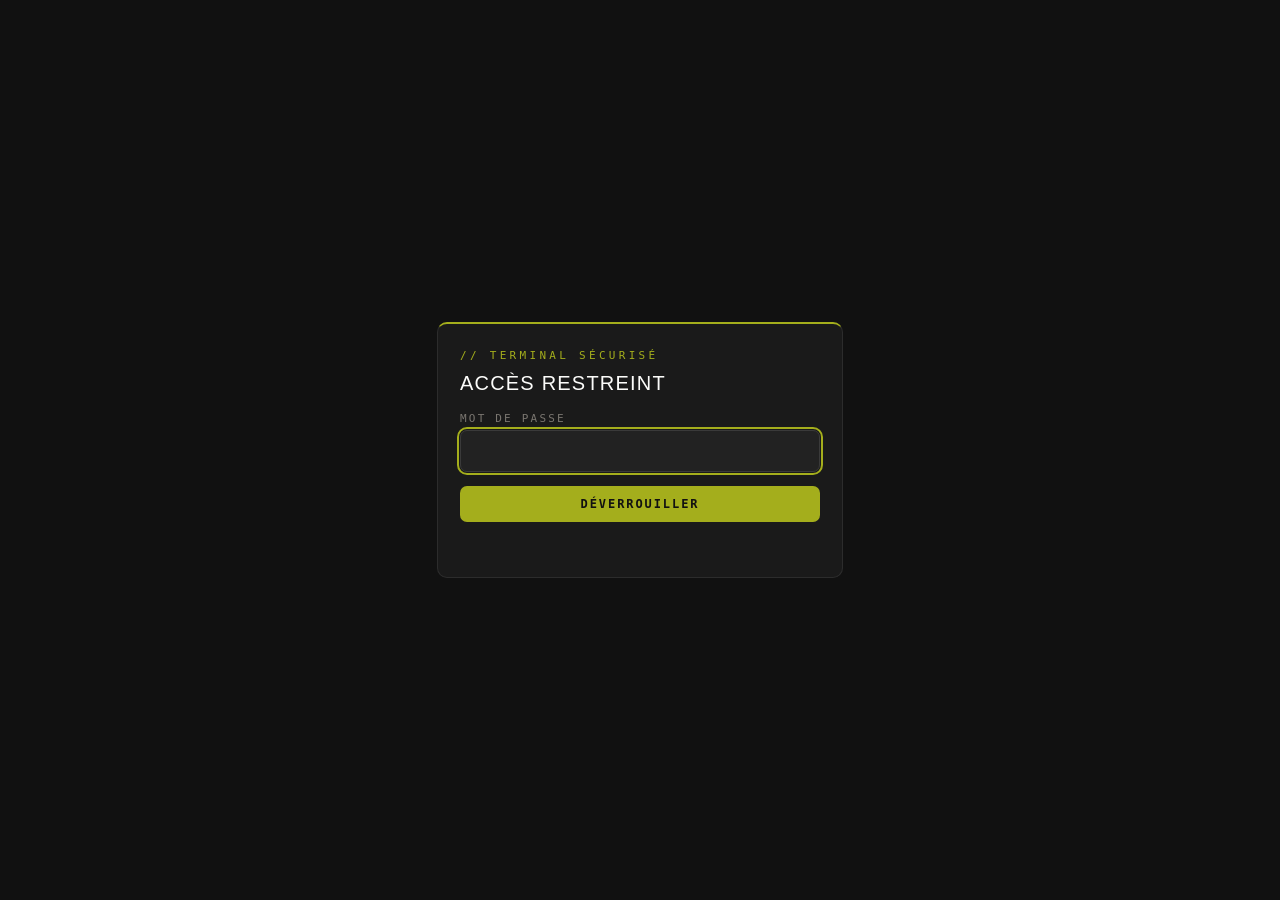
==== commit 24e07e00: "Update index.html" ====
--- a/atelier/index.html
+++ b/atelier/index.html
@@ -1,512 +1,39 @@
-<!doctype html><html><head><meta charset=utf8><meta name=viewport content="width=device-width,initial-scale=1,viewport-fit=cover"><style>:root{color-scheme:light;box-sizing:border-box;padding-top:env(safe-area-inset-top,0px);padding-bottom:env(safe-area-inset-bottom,0px)}html{scroll-padding-top:env(safe-area-inset-top,0px)}body{margin:0;padding:0;font:14px -apple-system,BlinkMacSystemFont,sans-serif;background:#fff;color:#000}img{max-width:100%}[hidden]:not([hidden=until-found i]){display:none!important}</style></head><body>
-<title>Atelier Middletown</title>
-<meta name="claude:viewport-fit-sides" content="cover">
-<link rel="preconnect" href="https://fonts.googleapis.com">
-<link rel="stylesheet" href="https://fonts.googleapis.com/css2?family=Krona+One&family=DM+Mono:wght@400;500&family=Sansation:wght@400;700&family=Lora&display=swap">
+<!doctype html>
+<html lang="fr"><head><meta charset="utf-8"><meta name="viewport" content="width=device-width,initial-scale=1"><meta name="robots" content="noindex">
+<title>Accès restreint</title>
 <style>
-/* Layout: editor column (list + form) beside a sticky live preview; stacks under 1100px. Single dark look, matching the forum. */
-:root{
-  color-scheme:dark;
-  --bg:#0d0d0d; --panel:#161616; --card:#1e1e1e; --card2:#262626; --line:rgba(255,255,255,.08); --line2:rgba(255,255,255,.14);
-  --t0:#fcfcfa; --t1:#d6d2cb; --t2:#8a857e; --t3:#4a4640;
-  --acc:#A4AE1C; --acc2:#bcc920; --accg:rgba(164,174,28,.08); --accb:rgba(164,174,28,.3);
-  --bad:#e05050; --ok:#34c764; --warn:#d1a23a;
-  --ff:'Krona One','Arial Black',sans-serif; --fm:'DM Mono',ui-monospace,Consolas,monospace; --ft:'Sansation','Trebuchet MS',sans-serif;
-}
-html,body{background:var(--bg);color:var(--t1)}
-body{font:400 14px/1.5 var(--ft);padding-block:20px 40px;padding-left:max(16px,env(safe-area-inset-left,0px));padding-right:max(16px,env(safe-area-inset-right,0px))}
-*{box-sizing:border-box}
-.ed{max-width:1500px;margin:0 auto;display:flex;flex-direction:column;gap:16px}
-.ed-top{display:flex;flex-wrap:wrap;align-items:center;justify-content:space-between;gap:12px 20px;padding-bottom:14px;border-bottom:1px solid var(--line)}
-.ed-brand{display:flex;align-items:center;gap:12px}
-.ed-gem{width:18px;height:22px;clip-path:polygon(50% 0,100% 50%,50% 100%,0 50%);background:linear-gradient(90deg,var(--acc) 50%,var(--acc2) 50%)}
-.ed-brand h1{margin:0;font:400 17px/1 var(--ff);letter-spacing:.12em;text-transform:uppercase;color:var(--t0)}
-.ed-brand small{display:block;margin-top:6px;font:400 10px/1 var(--fm);letter-spacing:.24em;text-transform:uppercase;color:var(--t2)}
-.ed-status{display:inline-flex;align-items:center;gap:8px;font:400 10.5px/1 var(--fm);letter-spacing:.18em;text-transform:uppercase;color:var(--t2)}
-.ed-status::before{content:"";width:7px;height:7px;border-radius:50%;background:var(--t3)}
-.ed-status[data-s=ok]::before{background:var(--ok)}
-.ed-status[data-s=saving]::before{background:var(--warn)}
-.ed-status[data-s=local]::before{background:var(--warn)}
-.ed-status[data-s=err]::before{background:var(--bad)}
-.ed-tabs{display:flex;flex-wrap:wrap;gap:4px}
-.ed-tab{padding:9px 14px;border:1px solid var(--line);border-radius:6px;background:transparent;font:400 10.5px/1 var(--fm);letter-spacing:.2em;text-transform:uppercase;color:var(--t2);cursor:pointer}
-.ed-tab:hover{color:var(--t0);border-color:var(--line2)}
-.ed-tab[aria-selected=true]{background:var(--acc);border-color:var(--acc);color:#111}
-.ed-tab em{font-style:normal;opacity:.7;margin-left:6px}
-.ed-main{display:grid;grid-template-columns:minmax(0,1fr);gap:20px}
-@media (min-width:1100px){.ed-main{grid-template-columns:minmax(0,560px) minmax(0,1fr)}.ed-prev{position:sticky;top:12px;align-self:start;max-height:calc(100vh - 24px)}}
-.ed-col{display:flex;flex-direction:column;gap:14px;min-width:0}
-.ed-box{background:var(--panel);border:1px solid var(--line);border-radius:12px;padding:16px;min-width:0}
-.ed-h{display:flex;align-items:center;justify-content:space-between;gap:10px;margin:0 0 12px;font:400 10px/1 var(--fm);letter-spacing:.28em;text-transform:uppercase;color:var(--t2)}
-.ed-list{display:flex;flex-direction:column;gap:6px;margin:0;padding:0;list-style:none}
-.ed-cat{margin:10px 2px 2px;font:400 9.5px/1 var(--fm);letter-spacing:.28em;text-transform:uppercase;color:var(--t3)}
-.ed-cat:first-child{margin-top:0}
-.ed-item{display:flex;align-items:center;gap:8px;padding:6px 6px 6px 10px;background:var(--card);border:1px solid var(--line);border-radius:8px}
-.ed-item[aria-current=true]{border-color:var(--accb);background:var(--accg);box-shadow:inset 3px 0 0 var(--sw,var(--acc))}
-.ed-pick{flex:1;min-width:0;display:flex;align-items:center;gap:10px;padding:4px 0;background:none;border:0;text-align:left;color:inherit;cursor:pointer;font:inherit}
-.ed-sw{flex:none;width:10px;height:10px;border-radius:2px;transform:rotate(45deg);background:var(--sw,var(--t3))}
-.ed-pick b{display:block;font:700 13.5px/1.25 var(--ft);color:var(--t0);overflow:hidden;text-overflow:ellipsis;white-space:nowrap}
-.ed-pick small{display:block;font:400 9.5px/1.4 var(--fm);letter-spacing:.14em;text-transform:uppercase;color:var(--t2)}
-.ed-pick span{min-width:0}
-.ed-ib{flex:none;width:30px;height:30px;display:inline-flex;align-items:center;justify-content:center;border:1px solid var(--line);border-radius:6px;background:transparent;color:var(--t2);font:500 13px/1 var(--fm);cursor:pointer}
-.ed-ib:hover{color:var(--t0);border-color:var(--line2)}
-.ed-ib:disabled{opacity:.3;cursor:default}
-.ed-ib.del:hover{color:var(--bad);border-color:rgba(224,80,80,.5)}
-.ed-btn{display:inline-flex;align-items:center;justify-content:center;gap:8px;padding:10px 14px;border:1px solid var(--line2);border-radius:7px;background:transparent;font:400 10.5px/1 var(--fm);letter-spacing:.18em;text-transform:uppercase;color:var(--t1);cursor:pointer}
-.ed-btn:hover{border-color:var(--accb);color:var(--acc)}
-.ed-btn.pri{background:var(--acc);border-color:var(--acc);color:#111}
-.ed-btn.pri:hover{background:var(--acc2);color:#111}
-.ed-btn.bad{border-color:rgba(224,80,80,.5);color:var(--bad)}
-.ed-row{display:flex;flex-wrap:wrap;gap:8px;align-items:center}
-.ed-empty{padding:18px;border:1px dashed var(--line2);border-radius:10px;font:400 12px/1.6 var(--fm);color:var(--t2)}
-.ed-form{display:grid;grid-template-columns:repeat(2,minmax(0,1fr));gap:12px}
-.ed-f{display:flex;flex-direction:column;gap:6px;min-width:0}
-.ed-f.w{grid-column:1/-1}
-.ed-f label,.ed-lab{font:400 9.5px/1.2 var(--fm);letter-spacing:.2em;text-transform:uppercase;color:var(--t2)}
-.ed-f .hint{font:400 10.5px/1.4 var(--fm);color:var(--t3)}
-input[type=text],input[type=url],select,textarea{width:100%;min-width:0;padding:9px 10px;background:var(--card);border:1px solid var(--line2);border-radius:7px;color:var(--t0);font:400 13.5px/1.4 var(--ft)}
-textarea{min-height:110px;resize:vertical;line-height:1.55}
-input:focus,select:focus,textarea:focus,button:focus-visible{outline:2px solid var(--acc);outline-offset:1px}
-.ed-chk{display:inline-flex;align-items:center;gap:8px;font:400 12.5px/1.3 var(--ft);color:var(--t1);text-transform:none;letter-spacing:0}
-.ed-chk input{width:16px;height:16px;accent-color:var(--acc)}
-.ed-rep{display:flex;flex-direction:column;gap:6px}
-.ed-rr{display:flex;gap:6px;align-items:flex-start}
-.ed-rr>*{min-width:0}
-.ed-rr select{flex:0 0 120px}
-.ed-rr input,.ed-rr textarea{flex:1}
-.ed-rr .sub{flex:1;display:flex;flex-direction:column;gap:6px}
-.ed-rr textarea{min-height:80px}
-.ed-sws{display:flex;flex-wrap:wrap;gap:6px;align-items:center}
-.ed-swb{width:28px;height:28px;border-radius:6px;border:2px solid transparent;background:var(--c);cursor:pointer}
-.ed-swb[aria-pressed=true]{border-color:var(--t0)}
-.ed-swb.none{background:repeating-linear-gradient(135deg,var(--card2) 0 4px,var(--card) 4px 8px)}
-.ed-sws input[type=color]{width:34px;height:28px;padding:0;border:1px solid var(--line2);border-radius:6px;background:none;cursor:pointer}
-.ed-confirm{display:flex;flex-wrap:wrap;align-items:center;gap:8px;padding:10px;border:1px solid rgba(224,80,80,.4);border-radius:8px;background:rgba(224,80,80,.06);font:400 12px/1.4 var(--fm);color:var(--t1)}
-.ed-prev{display:flex;flex-direction:column;gap:10px;min-width:0}
-.ed-prevbox{overflow:auto;border:1px solid var(--line);border-radius:12px;background:#0b0b0b;padding:12px;min-height:300px}
-.ed-prevbox .nm{margin:0 auto}
-.ed-note{font:400 10.5px/1.5 var(--fm);color:var(--t3)}
-.ed-code{width:100%;min-height:260px;font:400 11px/1.5 var(--fm);color:var(--t1);background:var(--card);white-space:pre-wrap;word-break:break-all}
-.ed-meter{font:400 11px/1.4 var(--fm);color:var(--t2)}
-.ed-meter b{font-weight:500;color:var(--t0)}
-.ed-meter.warn b{color:var(--warn)}
-.ed-meter.bad b{color:var(--bad)}
-.ed-toast{font:400 11px/1.4 var(--fm);color:var(--ok);min-height:1em}
-.ed-seg{display:inline-flex;border:1px solid var(--line2);border-radius:7px;overflow:hidden}
-.ed-seg button{padding:8px 12px;border:0;background:transparent;font:400 10px/1 var(--fm);letter-spacing:.16em;text-transform:uppercase;color:var(--t2);cursor:pointer}
-.ed-seg button[aria-pressed=true]{background:var(--card2);color:var(--t0)}
-@media (max-width:560px){.ed-form{grid-template-columns:minmax(0,1fr)}.ed-rr{flex-wrap:wrap}.ed-rr select{flex:1 1 100%}}
-@media (prefers-reduced-motion:reduce){*{transition:none!important;animation:none!important}}
-</style>
-
-<div class="ed">
-  <header class="ed-top">
-    <div class="ed-brand"><i class="ed-gem"></i><div><h1>Atelier Middletown</h1><small>Générateur du menu Nihilum : Middletown Stories</small></div></div>
-    <span class="ed-status" id="status" data-s="">Connexion…</span>
-  </header>
-  <nav class="ed-tabs" role="tablist" id="tabs">
-    <button class="ed-tab" role="tab" data-tab="journal" aria-selected="true" id="t-journal">Journal<em id="n-journal">0</em></button>
-    <button class="ed-tab" role="tab" data-tab="codex" aria-selected="false" id="t-codex">Codex<em id="n-codex">0</em></button>
-    <button class="ed-tab" role="tab" data-tab="settings" aria-selected="false" id="t-settings">Écran titre</button>
-    <button class="ed-tab" role="tab" data-tab="code" aria-selected="false" id="t-code">Code forum</button>
-  </nav>
-  <div class="ed-main">
-    <div class="ed-col" id="left"></div>
-    <aside class="ed-prev">
-      <div class="ed-row" style="justify-content:space-between">
-        <span class="ed-lab">Aperçu</span>
-        <span class="ed-seg" id="pmode"><button type="button" data-m="menu" aria-pressed="false">Écran titre</button><button type="button" data-m="ui" aria-pressed="true">Menu ouvert</button></span>
-      </div>
-      <div class="ed-prevbox" id="preview"></div>
-      <p class="ed-note">Les images hébergées ailleurs (imgur, catbox…) ne s'affichent pas dans cet aperçu, à cause des règles de sécurité de la page. Sur le forum, elles apparaîtront normalement.</p>
-    </aside>
-  </div>
-</div>
-
+:root{color-scheme:dark}
+html,body{height:100%;margin:0;background:#111;color:#d6d2cb;font:14px/1.6 'Trebuchet MS',sans-serif}
+body{display:flex;align-items:center;justify-content:center;padding:16px;box-sizing:border-box}
+form{width:100%;max-width:360px;padding:26px 22px;background:#1a1a1a;border:1px solid #2c2c2c;border-top:2px solid #A4AE1C;border-radius:10px}
+.e{font:11px/1 monospace;letter-spacing:.3em;text-transform:uppercase;color:#A4AE1C}
+h1{margin:10px 0 18px;font:20px/1.2 'Arial Black',sans-serif;letter-spacing:.06em;text-transform:uppercase;color:#fcfcfa}
+label{display:block;margin:0 0 6px;font:11px/1 monospace;letter-spacing:.2em;text-transform:uppercase;color:#7a7670}
+input{width:100%;box-sizing:border-box;padding:11px 12px;background:#222;border:1px solid #3a3a3a;border-radius:7px;color:#fcfcfa;font:15px monospace}
+input:focus,button:focus-visible{outline:2px solid #A4AE1C;outline-offset:1px}
+button{width:100%;margin-top:14px;padding:12px;border:0;border-radius:7px;background:#A4AE1C;color:#111;font:bold 12px/1 monospace;letter-spacing:.16em;text-transform:uppercase;cursor:pointer}
+button[disabled]{opacity:.55;cursor:wait}
+p{min-height:1.4em;margin:12px 0 0;font:12px/1.4 monospace;color:#e05050}
+</style></head><body>
+<form id="f" autocomplete="off">
+<div class="e">// Terminal sécurisé</div><h1>Accès restreint</h1>
+<label for="pw">Mot de passe</label><input id="pw" type="password" autocomplete="current-password" autofocus>
+<button id="go" type="submit">Déverrouiller</button><p id="msg" aria-live="polite"></p>
+</form>
 <script>
-const DEFAULT_SETTINGS = {banSam:'https://i.imgur.com/9PLgXZi.jpeg', banBart:'https://i.imgur.com/EI8Frdk.jpeg', locL:'Middletown · Campagne préfectorale', locR:'Triomphe · 3178'};
-const PRESETS = [['Nihilum','#A4AE1C'],['Rouge','#e05050'],['Triomphe','#1298b0'],['Or','#d1a23a'],['EREBOS','#8b3ef5'],['Irréel','#C22222'],['Vert','#34c764']];
-const JCATS = ['Intrigue principale','Annexes','Terminées'];
-const XCATS = ['Cercle intime','Campagne','Soutiens','Adversaires','Middletown'];
-const STATUS = {live:'En cours', wait:'En attente', done:'Terminé'};
-
-/* ---------------- state ---------------- */
-const S = {journal:new Map(), codex:new Map(), settings:{...DEFAULT_SETTINGS}, tab:'journal', sel:{journal:null, codex:null}, pmode:'ui', db:null, confirm:null};
-const dirty = new Set(); const timers = {}; const inflight = {}; const again = {};
-const $ = s => document.querySelector(s);
-const esc = t => String(t ?? '').replace(/[&<>"']/g, c => ({'&':'&amp;','<':'&lt;','>':'&gt;','"':'&quot;',"'":'&#39;'}[c]));
-const cssUrl = u => String(u||'').trim().replace(/[\s'"()<>\\]/g, c => encodeURIComponent(c));
-const safeHref = u => /^https?:\/\//i.test(String(u||'').trim()) ? String(u).trim() : '';
-const sorted = kind => [...S[kind].entries()].map(([id,d])=>({id,...d})).sort((a,b)=>(a.order??0)-(b.order??0));
-const uid = () => 'e' + Date.now().toString(36) + Math.random().toString(36).slice(2,7);
-
-/* ---------------- color ---------------- */
-function hexRgb(h){h=String(h||'').replace('#','');if(h.length===3)h=h.split('').map(c=>c+c).join('');const n=parseInt(h,16);if(isNaN(n)||h.length!==6)return null;return [n>>16&255,n>>8&255,n&255];}
-function colorVars(hex){
-  const c=hexRgb(hex); if(!c) return '';
-  const [r,g,b]=c; const l=x=>{x/=255;return x<=.03928?x/12.92:Math.pow((x+.055)/1.055,2.4)};
-  const lum=.2126*l(r)+.7152*l(g)+.0722*l(b);
-  const a2='#'+c.map(v=>Math.min(255,Math.round(v+(255-v)*.14)).toString(16).padStart(2,'0')).join('');
-  const reddish = r>g*1.4 && r>b*1.4;
-  return `--a:${hex};--a2:${a2};--ad:rgba(${r},${g},${b},.18);--ag:rgba(${r},${g},${b},.06);--ab:rgba(${r},${g},${b},.3);--ink:${lum>.18?'#111':'#fcfcfa'};--gl:${reddish?'#21BAD5':'#e05050'}`;
-}
-
-/* ---------------- generator (barebones) ---------------- */
-const CSS_SRC = `
-.nm{--a:#A4AE1C;max-width:940px;margin:16px auto;text-align:left;color:#d2cec7;font:14px/1.6 Sansation,'Trebuchet MS',sans-serif}
-.nm>input{position:absolute;opacity:0;width:1px;height:1px}
-.nmi{background:#151515;border:1px solid #2c2c2c;border-radius:8px;overflow:hidden}
-.nmt{padding:22px 16px 16px}
-.nmu{display:none}
-#nmgo:checked~.nmi .nmt{display:none}
-#nmgo:checked~.nmi .nmu{display:block}
-.nmh{margin:0 0 16px;text-align:center;font:30px/1 'Krona One',sans-serif;letter-spacing:4px;color:#f4f2ee}
-.nmh span{display:block;margin-top:8px;font:10px/1 'DM Mono',monospace;letter-spacing:4px;text-transform:uppercase;color:#8a857e}
-.nmb{display:block;margin:0 0 10px;border:1px solid #2c2c2c;border-radius:6px;overflow:hidden;background:#1d1d1d}
-.nmb img{display:block;width:100%;height:140px;object-fit:cover}
-.nmb div{padding:10px 12px;font:15px/1.3 'Krona One',sans-serif;text-transform:uppercase;color:#f4f2ee}
-.nmb small{display:block;margin-bottom:4px;font:10px/1 'DM Mono',monospace;letter-spacing:2px;color:#8a857e}
-.nmb b{float:right;font:10px/1.8 'DM Mono',monospace;letter-spacing:2px}
-.nmo{cursor:pointer}
-.nmo b{color:var(--a)}
-.nmo:hover{border-color:var(--a)}
-.nmk img{filter:grayscale(1) brightness(.6)}
-.nmk b{color:#e05050}
-.nmk .r,.nmk:hover .v{display:none}
-.nmk:hover .r{display:inline}
-.nmn{padding:10px 16px;border-bottom:1px solid #2c2c2c;font:10px/1 'DM Mono',monospace;letter-spacing:2px;text-transform:uppercase}
-.nm label{font-weight:inherit;text-transform:none;letter-spacing:normal}
-.nmn label{display:inline-block;margin-right:4px;padding:7px 10px;border-radius:4px;font:10px/1 'DM Mono',monospace;letter-spacing:2px;text-transform:uppercase;color:#8a857e;cursor:pointer}
-.nmn .m{float:right;margin:0}
-#nmtj:checked~.nmi label[for=nmtj],#nmtc:checked~.nmi label[for=nmtc]{background:var(--a);color:#111}
-.nmv{display:none;padding:16px}
-#nmtj:checked~.nmi .nmvj,#nmtc:checked~.nmi .nmvc{display:flex;flex-wrap:wrap;gap:16px}
-.nml{flex:1 1 200px;min-width:0}
-.nmc{margin:12px 0 6px;font:10px/1 'DM Mono',monospace;letter-spacing:2px;text-transform:uppercase;color:#6f6a64}
-.nmc:first-child{margin-top:0}
-.nme{display:flex;align-items:center;gap:10px;margin:0 0 5px;padding:6px 8px;background:#1d1d1d;border:1px solid #2c2c2c;border-left:3px solid #2c2c2c;border-radius:5px;cursor:pointer}
-.nme img{flex:none;width:36px;height:36px;object-fit:cover;border-radius:4px}
-.nme span{min-width:0;font:700 13px/1.3 Sansation,sans-serif;color:#d2cec7}
-.nme small{display:block;font:9.5px/1.4 'DM Mono',monospace;letter-spacing:1px;text-transform:uppercase;color:#8a857e}
-.nme em{margin-left:auto;font:normal 9px/1 'DM Mono',monospace;letter-spacing:1px;text-transform:uppercase;color:var(--a)}
-.nmp{display:none;flex:3 1 400px;min-width:0;padding:18px;background:#1a1a1a;border:1px solid #2c2c2c;border-top:2px solid var(--a);border-radius:6px}
-.nmy{font:10px/1 'DM Mono',monospace;letter-spacing:2px;text-transform:uppercase;color:var(--a)}
-.nmnm{margin:8px 0 4px;font:21px/1.25 'Krona One',sans-serif;text-transform:uppercase;color:#f4f2ee}
-.nmsub{margin:0 0 14px;padding-bottom:12px;border-bottom:1px solid #2c2c2c;font:10.5px/1.5 'DM Mono',monospace;letter-spacing:1px;text-transform:uppercase;color:#8a857e}
-.nmg{display:flex;flex-wrap:wrap;gap:16px}
-.nmlc{flex:1 1 150px;max-width:190px}
-.nmlc img{display:block;width:100%;height:240px;margin:0 0 6px;object-fit:cover;object-position:50% 15%;border-radius:6px}
-.nmti{margin:0 0 5px;padding:7px 10px;background:#1f1f1f;border:1px solid #2c2c2c;border-radius:5px;font:700 12.5px/1.3 Sansation,sans-serif}
-.nmti small{display:block;font:9.5px/1.4 'DM Mono',monospace;letter-spacing:1px;text-transform:uppercase;color:var(--a)}
-.nm a.nmgo{display:block;padding:9px 10px;border-radius:5px;background:var(--a);font:10px/1 'DM Mono',monospace;letter-spacing:2px;text-transform:uppercase;color:#111;text-decoration:none}
-.nmrc{flex:999 1 240px;min-width:0}
-.nmsh{margin:0 0 6px;font:10px/1 'DM Mono',monospace;letter-spacing:2px;text-transform:uppercase;color:#6f6a64}
-.nmob{margin:0 0 16px;padding:0;list-style:none}
-.nmob li{margin:0 0 4px;padding:7px 10px;background:#1f1f1f;border:1px solid #2c2c2c;border-radius:5px;font:700 13px/1.4 Sansation,sans-serif}
-.nmob li.on{border-color:var(--a);color:#f4f2ee}
-.nmob li.ok{color:#6f6a64;text-decoration:line-through}
-.nmob i{font-style:normal;color:var(--a)}
-.nmw{margin:0 0 16px;font:700 13px/1.6 Sansation,sans-serif}
-.nm p.nmtx{margin:0 0 14px;font:15px/1.7 Lora,Georgia,serif;color:#d2cec7}
-.nmz{padding:10px;border:1px dashed #2c2c2c;border-radius:5px;font:11px/1.5 'DM Mono',monospace;color:#8a857e}
-`;
-const CSS_BASE = CSS_SRC.replace(/\s*\n\s*/g,'').replace(/\s*([{};])\s*/g,'$1').replace(/;}/g,'}');
-const SEL_ON = '{background:#232323;border-left-color:var(--a)}';
-
-function groups(list){const m=new Map();list.forEach(e=>{const c=(e.cat||'').trim()||'Sans catégorie';if(!m.has(c))m.set(c,[]);m.get(c).push(e);});return [...m.entries()];}
-function paras(t){return String(t||'').split(/\n\s*\n/).map(p=>p.trim()).filter(Boolean).map(p=>`<p class="nmtx">${esc(p).replace(/\n/g,'<br>')}</p>`).join('');}
-const hexOk = h => /^#[0-9a-f]{6}$/i.test(String(h||''));
-const imgUrl = u => { const s=String(u||'').trim(); return /^https?:\/\//i.test(s) ? esc(s) : ''; };
-const posOk = p => String(p||'').replace(/[^0-9%.\sa-z-]/gi,'').trim();
-
-function generate(){
-  const J=sorted('journal'), X=sorted('codex'), st=S.settings;
-  J.forEach((e,n)=>{e.rid='nmj'+(n+1);}); X.forEach((e,n)=>{e.rid='nmx'+(n+1);});
-  const all=[...J,...X];
-  let css=CSS_BASE;
-  if(all.length){
-    css+=all.map(e=>`#${e.rid}:checked~.nmi label[for=${e.rid}]`).join(',')+SEL_ON;
-    css+=all.map(e=>`#${e.rid}:checked~.nmi .p${e.rid}`).join(',')+'{display:block}';
+const SALT="PgeVZBpEMgmiWfRWoRFv0Q==", IV="7w0xjHJvZpgd7LSF", CT="Qrc670QeuqAS7CMbDKfikDm+6ly+4et/Jg0DqjQyYoYwX2QGdewkctqP6hzuPwBtU+CxSsNNx6u0qhIkg2kChvUqH8Ihg2BQG+ke7PWgKYWJYluSUJg61HA86WLUjq0sXesZm42K+EXRYtKtAH2NIFcY7VIHIG+WOp9TYGNsMRGEfms5D4YcPSMMADKCCZP2v0HKTpCJT/pZqqYo2oyyndF2OvTaKBNyZBcI/aEMApUQ5jWZJaJ/o4QcGfNlTt66kbdBrft8oxdJ8NwQF0NC4pCPoUvgzxFGCSYnUkfQlzdZq0CVYBrayHwv88Xmi+NtKS4T75HisRYPuKF7KGGicQMIurZDawdA4RrpCCBUEm9SyRKEXJEHzVo3BPSTQSpVE7SNXFez9Dqp8/xci+MK2RraoAdp07bC0JU0pRNBtb4Al+r++hwgj1MwobQzsJU8jSnBDKBhewsnEPs+CIN9lSReV52R71UvfMfMeQph/CoSg0R9WnnL0ZCvgVd36lVWDbGWkLZEtBiD/OPENb+k/kiozQB16qTHsq2mODHZAfoW7yapk1PFy9I23AAqxp56bv7ivhSDMlgulKV0g/FYSpMSo3+WDRXK4OowLQ+7H4DsTx8gEX0tCy6gjdevMmpy8Nkt3UUiMaBVBb+R6OLMK9JqqiExyAbl646YLLui8CdgGxyBMN2+s6RQ/jyE2ausn26k/[base64]/2LDaA+B9gPe5EctlxpsuEn2Jz1EU+IHeUsZgszXjkRmwzKZLIZ0gjRDiwFucWM7nJ3LUU4MMBYPZ6PzyzldvLIleGNwIEycB1J83HINnsWWlKvXLKR1XFzY18s6IXDBwtu/[base64]/EcF83KvwN6G82w6KbGAw8kfmjz+RHLd86AjVkwcr75iKEitTDLtuzkN3sbFITB/QrhlLdTa4ZqcJNFA/9EI1Mo3dOHmK1xBZ8GVHR0xkgDYoyrJk1N2sgumhaG45bEwYzfmGcO57rDhrVMMZLuINJlO/0+ySj9c0A01oPpogCb9bTfQ/+Fu+eGSZvJSy5nOt352Sg5vKd+toH17DvYmDmx4Cj840Jx0mBe/rbhPfae+eU0iuzew3Y7/mpkG/bBvt1FiqWCbBKeRnk985fdKSX43/lzx3jmnTmrb1UG7SfrgUk4OE3FVkEK+lqrAY2KVQ3uZFscE+5eTU5K7wtRZgT4r2GIaXo38/rlbamNdB5pQRGM3OFOnRd/unD5WePWBeYd8xOr7V1q/[base64]/GKVzw2Jm89hc3MZq+kspwlpO9QEeG4VPyqjWc+Hu/YgNUH2gyG6jlvE6QrDOsWniFniEXjQWjAJeI9JU7qgKyO3GhOx/Pgj+HExpNULaskqAmeA1985HyHpQmByiCAiSxyG/J5axNjiAxxQWXvHrXVCCnheP8pqGYNCC/jyO0mGIxuazqR93quYPHKx3PB6qlldEsYUHmTAV6iFZRAPRuLePc8rhq4Zd90sB7igSnRwDw4rp5DaIwSyDP2R35rt9719nmWCr84bGEx1b4p5SInzT9hmh2DueHYK5LESmL9Tbfs2+5WXHk+LRDvcyQQXFeTGuOY7oyetb7UCR1IUkEtvfd6CltFWqErk8ukfCXFt/nmj7n31zbeSzOh49Qldlny3liVfieOgZDBhsdvb30tS85t8iPxVPyI0vLUlhUdIoYL1MRDz41OwkExY+0wGyLtb/9VsBPklPk8i2qXuH5qKnIMeUyO2ukiqBJf/gDqapilRYKAF41ltFMXtBtlwlnsxa2gsVjYmH21tKk04rQCOekIuqLPuTFWOv/YnsnUkTm2L0rLqeNcPzb5RhqlQJkzrkGSm+QLBo9wAkbJpvlKO9GcTCQgWqW3DwqAkg47ry0LnhvlGyQSlZZt0jq/pxtX6XDwX1SMx7NS9/zBpj6lzZ9VualXR8QQjc76YiSsCw4IN2IXFsDBnQsmAtC4G7Zdlf+gHt3Adg7prF4ZQc4gMaEYtRn2OHbxqLqe7Hhh0n3CBKVUcTHDdV4K1Nizc7ZeVeHr1+c4qeHEi8mA1soma4LM51ra+WoD9v91RJNudNRxJq7/Yir1qcr6LhGfU7krzA64BrR0jVQVqMZuZDaPglv0YZrgHqoLQ22Pfpb3BGyKcnrB+xt46V7+vJlZmzVy8/4/O6B36tgSf3iv+4EK9KTNcPLV0Zl2h88j52iJ2tBXkvYDP3d5QspTxEs9pq0imhsByzQbfA98FLzFlY4TaZe6NwbB3obadU9SfmRzz1TFLo/m3vSZ5C3F4V5GMOvX/nMc9ADfgvCUTLKmVW+/xgbZimjK3IFzYqpAh7qCmqqy51EGpuKe4qhcMVqvd8Qn8xWuSKE5KBUQMLFhBDDqwJOjT11K8ze4qCHgzcBldYwXUMgGwtHmPhBT7WcmwFbzfr5VtcRONL7h7CwPCgkUClRW29bSa1V6UH8qmDTdtnW9iKEU6O/jzKuGZ2J54y6GrWh7nW2Nnzf5IixkijO66k5fUo04EZDgEw/+gqqpNwaI8tg3JeRUyqJ7UKckBHrvNxAhP9ywth4ERFvp2YRL23IO33/blPyimTJ+VbKvpc9aBIjDCWj4YLHEWH3+XLwiKvx5b02BePvu7jhQ5JjjawHZ6lfVNXDh5cCXwic/4dYKHWLl8kDl8lLzbf2n+E7E4VcNGYCAB+ii0r+c4HfQ5Ue4mXEKyB/TWJShn/vZB3/Td0qAHahEAiIHryHxdExQuTlTgrQT4gMaVVq15QmzoGkMQHUZLoi6ZrLY/bXOA0+SJXnfStDAoWaB/81/yiBknoCWGWxvDxpqh1ovxVb4FjTOiW+WDyIEXkInvfbs40xz37CPxwrxyRkz83AWFXpQfNWbMQTILGMA+7TUhj45ojsFM9NlR+WIkNoTkZf0CAIC6j13HWW02Rr9j8RU8E/VX4EEZWS5nggd+BF58gvulxVL+QvfebgR4vOGP8h7FJ+06V8bXf9ug3Q6jbnPG4FKzZauTYYFy4MecA/uOlFfBVLgFUPM4JvheU8n4mjc7BWxPsC0+cK8nGnv2WniKkvHV23J93IOaRUiDEcj5oMWyqQenEKu3aThAxwXhRWZ6/jPyQ5ZAyAq5rFLU4nk8jCsWVu60NuIQNo4wsxlU9TRKwhX/QeKB0DwvXIfBz3cFXT8dkp0/b5InrrKZaSPffzULaU1eiJ9dZY44ss45hRf6HJX+XjDwJQIVrndRSDrlzo1sfamZ8M5Pv/AP+vsCL0eYrGe2PjkULwAJeAr/L8S5jzGIsKEuAB368RfWbNGbAEHObLho7j2veEFA0LAKQaxDCp8vLhgNr9vhiZIJ73iMlA6OArb/[base64]/ughmpFzivr2FJGfvb2dxUaiXLD2SRzTL0/[base64]/bfb0f/hgIvflLEjkwYFaVjTxa9yEhAIC9d/e5FNAPEu+X+n87KfWkwm/JtuQvlNiu9PxMPhYG1L+mNsgHpBMc6VQJrs7KG24Y5xO5BmtwwGE/TussVrp6lRYaF8FZ/PKCVnbb1b5SyAyl4n0cqVLuXUV4mlD9/Yc31r1CpeFsvwPwx4qcE5N8z59UNkYMJxVd5ia2ONgTCig9zeiBLt939171RoUEwTg3XdDgVMz/OS71scxyZT3/WCChpumvedyBJIxZMsQuBeXdOA3O6+dBIeGlDQAGvIAhTzqxXD3MtESvDC4M3Jn9IwCK8Mi04NPAlrKosYYUz+E+xutuk9hKqfKWL4LbtyeF4nYs3sWNuZhjr18ekVHLMRyL5S549cXxYxYwtb+RhSFxwDT+CcfooSJSzTCT9fxKO+51bklr3erglc1gyuhI8/4rSkqOFHJAIWpgCHUHE42gxhZQejdPkdclm8/jPDj7VkDo4NDYQa6j+M4+V2hDVPMla26Je8WtBzHu9kVXPGuaK2eyByMDA7rSD83fWkQN7AUwKlBhkZrsrzhK72N2He9Urk9Ruuu4ww/3fZ/wRs3xOqyteGKBksOuX1VXz8lRK09DFHy/g4+zE9xdUjVqAq54ptzi+bKqFUTBZxXCCteZR7hZl19fRRmqBnCnVdhWufCTz5lModuymzNk7ZaQII/EXXVFLYQR/AubtkoFzK4/bhfostBTQObBmwrzZod0U4s6QdE6Ta2sP4PvoVqrIyEDacP2j/7elHmAnEjEuqm9Zk7LwY+5ksfA3ml6DaYJozoSXLp9tgYcfRphpFWOWuwvOGpkVpy9qETFxm4XLmpoHuIwt10aKdfJY1M4tBSM4o5PHpL2KLx/Dd0/USUFBYL6B39WiHHlVDXcYUmmWcPNoZOE4zl0lAxi92wcaCNQTXPr/Vnj0U93BI46Z4ewW4zJYNkXeIWpxN0/rGykpnNc3ciV2Z10NZbkohCtXAdmt9jemyECKcmOZrQ4UoMiA9LYZtDfh3NBB8PgQPNp47J1h6bo6qfPHgSYstLa1Tv+J8ON6CYAfP4N8B/FrS3aSY86UIcKzJC3l/pZMdmlqdZdnZZfI2+1HTjSXhHvgpVngSHnMWqT8utzldEIttP38P8krrd/EbjejZUFR2UVbGn7yzqS3GhkV0qWMvEo/X/WX9lmL/0dfMCaqUdhQB6jbo0X3H9hgmnsxRWuHmXsH0+mNnXfJpkknCiu1S1fu57WfrElJov3wnnLPjft5o43EBoeG0PJIXYZkYwL/5J5Z0jbbP6bClT53Iwn84sbJNoZC2GRi6uAzpCE4BJIl+J6DIf0BzIB8WBMIRUo+AmeXGebjrzSSv7IcSiIyrVD02QIZlt2xoezsLjt8rSWQ5CKfomr3Txbnv5Fqns+66noFjquIeV2LBMOVZvsNpjYboFQHqsUoVUGEgh7zQ0edi4c4l2iN9Pk/aUR3uVn2iKUE7on4mnZmGjUNsCdxpX4yr+Amr/K4ccBMhxxXdiF0xl+9CGfzaO+ckRj5Pc8HlsbiT9ySFFPuzPo7pVMrIeOkAOI4FVNKNJLh9esiI20R+CaeTLyw5aP+1n/djPVX5/wia740LR0/jYWemlxwJIBnXHCyBqe8ya6FsQVklrQTKTEFpoYhD99Lk8JgPLhN6sh9Na5HJz9sU1kJHY/ZPXbBgAHaJLwjndmz2JAfBu6jBy8nIiyygrRBdT/4G9dsOPe/gpaedScTYtDvZvCctg+/+d2k90EaojYb3993Pa+6Spn4cZM7cAi6CU7T4Kv32pDEBrIJfLDsvOz6hl3M59TFY5dxsfIYNpdrdYiMUrrhHBqOLyvHKdH/uDMilbdXfgtuUZgNoNJOVeSvjeqgmYardf75u5Tcj88z7WfzjgEQh/faam7l2+NsyD1YSDshR8ocMeyR08UNnd1hieCQ3/6ZbSfgoczBP7tllKQgxacgW2+8jwJH/OogETn1/CgFL+MAZNI2ahp3GbGmom/jbBJPfyYNu64qYU7ha1gvsE4tXbAuEcuS1QgnhGW0bHWAaaW9kFqMJJUowK7GnLfQqmwtYfBaE+BDxYPAoRCun3Ks6W/[base64]/jAjvGQmSSZ+qGEudGDv+LsyS3Bjkc5bTz0MN/2BWHsT115E1hjVjPhbMBlvaDTVjQLPXwqWVIFE1a/+IEnKUpclByNjCz4FsHQg5nwkGkroR2taHC+i2aKUxPvlAGAt5CfDL0acOV8UzGoxs7yBPE7JjArno2IlNLwOcoeAJldY+MXTCR/CUP6NQvim0eLHJx3mkY/2jTuRuqVxFivZKBc8eZsCHvXQAVSa+INojskEO3A1wUqG+HOooDO0yvMQTS2cXae5FTgCmIWIm5UGTzNnPEM/1U0l5zTMJeeJtP6VU4zdv+/2Y+HzJ+i5PpptZe5HhuEPeJpERSh2DE47nH2a512/r4YjUs+yLdj9kRApJHCKnEHHnNeCTHxIp/pLcmmWBhPmFcnOatvDneVINDQ9K0+ZPaMwNU+lGly56QJc8O2o/kyHu3UciSFGoLV139+vdoBXfyCnKg/P/ua8Hnv6PrnnsrKk6rLBUJmR6aw/Hjvwlsxdd7qP4HD7XxXwMgailVOs7qpud/[base64]/NanhcyZ1SA2kvTnMbhwD8KruYhPcYJo6Fo4imL4bfL6dxh3C5VOcK4OsIDj9NNMr/kS9qeH+zsljCqwA4/IKs9rV/bwuiUKrNcbiAiZcxx0xl7FalOpos9AKOSjHyJzUtDPgT5nHKWvuY6QqZO3y5yNBcrNGDqPntZr8sUAvqPGIQQxEbRB2Z9huWBsiZ2Q3IeCxrMXNhK7B6MeY/VTYn/Nh7y6pMPAX/dOvvKENg79anG4DttPZvLSskud3Gf9SFvNfHsKPU4pXpfZLRaGfXWSGyA5Ji8r/l84743+5ES/7rX40rnDcNOVqTXY4Ieyt9bQNftjl4aSOGglkHkixeKAFctus2babj0OPPA3FDrT6xZeSmhxbyR3ImOmIeBGVDd4fTsZ2jdj3B5oXuYFHfMR4YUl/TDZzsvuqPAvSiSbL35XMAuSjNP0cyNrZnaBXjLokPn1eXjMV6nQLovSmAy5y3T3AOgbtMinZftJvCwCvz1yy3+BUpBe1mgi6HLW/LS3XOk2yfQnDy5Na9zTvsQo5Av9pQuyZK2dGaeu7dmzYJpv3m+SadI22XbKanTOGK6VW/[base64]/RgPT1nKdv1+q40+2gL3HDHQRXMi5PYL7qlKl4NOhuI1UgS0WneVnf24tv72RACEQwQHwpiDc4AC5Zl9gvpspKJjs2qjjdEgLyG4jNfXXcyrsEVZbmMhDr4DzFjXf+ePBnQsILtynBm+w/9BiBFq9yPKRQBUjenUUPv7O0QNHG0IOb/J5voREBgPIsoCWVkwvVdtIBCRtOTe6NjSRzctquJmq1Go4IinfOMAWeqToNYZpnbjcCWeq/4WxwTS6I06BJWwqzv1m9adJcr+I8EOY9cGd4SoSHtZrFZykmvz3cHqnhoEW+TKlYoa4knFcC6x+hoNpwQqXzaLExF5+eG+5xPHjRG+SYPZ00JUa2VPB6S4KTNh8I53vCicN14hvHvQfEXyBpiar/BRyYCQGP7I3n3rIpAOagwh99AQLmyiubIM7hg9nPEov/bKUFuxelkAQttBIOwpEKPdcIZV/SvufI3qXO1wOCvaNoe1zu+9g7BriVLw96gzK+KXVSUgRTbWSvyL+zLWufcj+Bax+ifT21GVBqh6MzmCI6cOfCClcPRskh7LXLnMJKmGt9B3N3Sv/[base64]/EjKi1s2unCF5To9EwKQDBZ4oc5TNu3AUqGeAH9PF1nSRD4f8Vt9TbROYdO2suad2uwmngeYBZQuBEMH9z/XAvFdSrWyVTd0QenBkYC/MHrfCqICaAuANJVtI4V3p6f754O6U6RDCUart+iToX+ZuGEdQ8/4Xf7dvRw2kglZgIFNXWVxBXI2Id4rp9na7UaSqrJrx7gjBYPlJZsv2YZuHU1TQnnELGNzXY6V5fXq91zp8UJ7lf/A82hxiYcMPrEz6BL9yk6f4PLohHdXa6t1/WqAC3zJ2Sm1puBK0K7fzGLzCNIXJoNf3Y5iykPlH9oLDQqnkOTDC4OAWLIG0wrPIV5FL8bm7Lh1FYBUIXSd+VmU0MwigG59J+75RggKe46m8kjXLbk4CFgxeq5BPYDWvr4jnRCVL+bY2tB6njeMa7NR6iAZ8fL1qW9kVBurLhBCjP2ZJDgp2/vHd/2PsbJZx3FTY6e7j2QCzXdBA7fhIiw+cvt1ZtAky1ixKG2jWYQDPrval1iSob53Yh8uLNkXC+a5QxcB85BcSlt+g38Pdmyo1tc51yAxBximWhtoeMTdYMv/WN63cqBhcWiGxcjZ36PFrBSSQsqpmsRd6mUbVS/M8nT64m/NKYZulFuEenc9BdGMu5fbW8ubcHIeccLNuhlo6tPwx3YCCaoPiBoSD/Pdp33VkuqHDSUF4iCjabuOrfHZjv4WI78OFotrDvxZ66Z1ur/jSbmRjDfS7mvbjAcTx/7QrY/R0j6KwpXmMrPjrJvcXahC6/[base64]/9yNMZ7NF7KLhf40ipCuUjqS8SWQbPF+gLQFRsuK2Shg3hyuyfZ4sQD0t1BXaGZGhv09BzRhWyexkFyNyyChvm7ldTs8j/AcSGyvodGKziEKP0DIj0v4alXESj9n3KyzT+6XoTuYpv9tia6yGgvh9Qtqiarpv7mHYc184/m+0a/koqeMmljWm50B5xp3r2EgvLhJ3h6rk3wsRQVE58iScBNhMaahrt1/OBo/zpqVBV7Kej6kgqty2WI0UgX1ThVzAXJ2bR4/pdpRZAW+mllYX+EniUSCaTQNXO9ZG24hcMpVud/T680319fdPNHWZHD7FKHR5zhctEKKYpLA5FD4KU3iT82tOoywQ4jQye/YnAb17gevCrZHivcf14POJo1kPj/J2ZZbPiFLo9xxNy6dbFMqLBE5EkOvqDRYi+gTBF7mPJGaL3KWh0tv/Kn3BlVNZL2MnOF3QO60IBKjeCP3Sx33bZRPtKibhqtX9UVJQPsg+jHta8XlSrhT3eRa9lhCpsb/ZVui52dbjPNXl60H9Bi7KZIrOIM5gdzornKoWmswwoOrfUES1zag4sl9bU3wiZ20NK07zGHq9fnfoBh/MJnIZz+SnxfrEV/+GoAHhi8l+zdNlJK4j3JkRocL3qg9WDfhiugZqg0fH7AbPhQ+bEIwG8Pp4/MjMRpLO9LHbmfhCXaVok8I7Lqec7S2xv877Lt/RHfNcIThq1z1gXYOWNFaG9Q+7MeoN2uhLQbDt40HOyGRiMx2BlDXEUNT0CyHJMtj9/USpODnWciAKk8yzcRzeHeNR3fIfffw6hpn4Y3TgyPb+qeyj1KgTogZGVZ6UnknNNDtw0SFsA3ctgDVd1t77hKW4t3A9mhbL0tmG61fb9UE/J48fA/dR2XwZl0boPN+9xcDNIX5ErK2ExnaH2GEa9wFFINBNIba0ZPbwXo+9gDlpNbraJTBrFUiElKRGyDEIy6Anmd1KEhbeRC0s/+eMLRmdNk5ctyN4rT1U6r+I7IHErvLc7l82xVj9Sy1uaIM6HxwpkNX7L2vIQ92jyPH/Ts9O6OHQZytMTZBmk2NZgMGoibTn8uHuj0a42nBcRvm/djdksbKvfIoPAbZLrKt31J12L37vd8QdrX6T0fas4ALT2BiCaXPmMI+DJAXZUNiSctc9zEuv2UjGZ9HJeyl3qK2bL/7pr+2KUGerRjIYe63KNTiNG5DpsoYzZ6QMIYL3Noeuy2uhdm0IjDZ3EVAo1SPf0mV7TdmqSMoonUpPNibLShPLd7Lcfvn37NOmQ877YnihP92rTphNfW5qJpDZMhtI4YskUQg78/VLu2QkZm1jFsAmHza3SWQxaOA6oXPCcvw64Jbjhxon3TVuHN2/KX5yBYKiwi7laO9+zTCqZ2lwyQhpejI+2Zpa9nthEd+GnELdEKwQH6qpeAzbHg+Tb2mdVopbD8HFJNcGOEFTtj2fcc7+g9e0h+/Ey+GP5JrMvuXhLuEtJsROPIvA2UVGqq2Q2+KE6oyvrKbASlXf/rE3H8P/jN7gU2FyqN/qfLJJeNoagarbJ9TMw+ku2qp3BxrFJ28/BnAv6TYmidYTfk/agsN2hTTjwPv8mCOQGjl9vkuBIy2qX1h8iXpU/OUyhP1LUxEY4okt80Q1cbQkaYLfcNHL7D1SXU01253CzU65UAd+6IydWRgF27L9qLFY/cvdmGIZ/OGywpf0fnekA0V7d9dhYgZyXMx/Xv2ZHtalGJ2Yt7vVlNUuEP3GIZOj7CUOqpeELWxngzHSYYDf3fUWykEd6zfItZ3sHjAD/[base64]/981MIxslWZr6kqOSNLGEIZwEf6pQj1JjdmQH/3imDleQ1wDXeKCyArPXX8FeiIRvi9FTVuV628mR3SGX1WPreyOU7I52+jZHV1Fb4wKuoWnE748cczghj5R7Sy/BG9IQ/0ymkaEg8MyM4SugNADYAlYWIxLhOOKio0IYGxuEjY9G+97obtjMstDxXBFZAC9qPKi5mkvg8jWWGHbjHf34mNGo7NWnz1zjGPqQneKJX2tZq9jjXXawx2aP8qfj/pERmWQBjin9hOlNPqDpQIwVCxqPg5IqUh/ckJRXMuYVPYArfFP9iNlBz5f0b0Wz/FXZkImeblN/Ch57QfhEkTZnr1cf+/TG9rA2E2u288Tvrtyvje2I6I5xG7h9E0WsfCZHWElfiGXGCdUL3b2Fb575zOEGNE/wQchUvnzIH1luiEHX98KtRtLiixKoKP2jS/CZ0y9OYI9f0VUmNVhSS4jdEGcJfjHQUF+fO0BOWvww8uFUokKAmv7b8BYTsnxw+OUgOOXIpbDhF4+3fkSRsH4SJ+qvIx9wdXIz0w12oD4VIhYTYhWY6rwW5t/qaBCbg7vYLcw6DXWvz8sPu1rfxdch+JBM2uu3rjc9VBBtZ8p89q1weDRwXFX5I4tbAyQo2EFnQQL+iO9EQx82f5+MZmULNykhUC8ac/V+u9mSbPgLLMFG5rZPX6NGZ4KnnPgI/tfJSV5inuBsFkc3uir94CYHAgbdkCbRKj4NXga3G3AYG80b7v7fP2G+BoIwgwSnPhpe5qQoTVvcSq8i0xMKdD2DEisTYzV2Zc6XuGxH5pQtQkOLttFeEj80MSWddynXqj8wzH4Bzuo7DqRUY7hr8mGFboyxhMUtESkpHAw02JN8vTSyZ8sLQNDCdjZAG/NrlV+Oh7LiKiPfevSvwo7dc9gHwWxpuaABuf7totnfN8Hqyqou8fD6j5OcJgJ+849Nx7HJ3ZpX4aEgRzArNmaGYwtHLn6nZscDBHDleMgDqSccgoCtxExhQG2LGCBgbegpKQloynhT2SqE3PnZoFMiqFV5OKjT1sOVoiHNJ20hfbS/EhGmbFtstTb5f8xh0gfawVDmacp6A1UDsfiU7uTPXVnLo0UI+IvkudaRTQR49SOOQpdMmYAHXAyNXURbvDHApPWpIX0PA5bV6lTBdGtpJWRF209nuvuUkFllevQQPS2cYHGJpkE1uMoDQKqpgyy/AbRiveaKx7o/vFGir+KKQTKObeArgefxFzlN01o0BEVfkNPDwoQvGVTuUv0H4PzoZkWckmh1w9psbz6ArAr/SULHpOBiAIgQVfyzZS7oE23jAx2AiSLVp2xgximbvQgszESUguGmQjpNBAHg7Bmcw6UgM+e3tWN+3c98u2rk/c6PmXmra+uPRYUZ9B28IAjYVjDN4+Q3nu1eFKJrGcCKp/N+ZjYNqpEMiX8UmK05WHwkYAf9hmYLDwOv7YKMLorMk9Ykw+s1M8xc0zLiSGmjR5Q9el1tjN+pzxMzvZ2Lc0oyappXNiTNutBt9eiLYBMeC2Th7TY3XFLSL0XdSFh/fTM520rap1BJwpSf5l/FiDiG4OPvPhQ8lGYDPtgYDpqhBnxWy4BSwYM48LF/erNI/ycnLYyqd9/5+tU2gFhJSg17boAJTQ9s8KbWrPhmk+RnX4A90J9lxfr2QPrF/4GT+UD0OpKKyIPSQa8C5HaNxg/nq4W34IxAmD6H/W2T8bSDGfq9QCZtiUx/hGyP8hO9cVZ/wc7M6iP3e6QqJ1Gp57mVQKBykXb0/8cvH+T0LvgsiwTbEEu3v+MhwEkO6wLKEYwlFU+hwkbQIbH8Z8f7CCfOWBwnf6knwUEM+og6Z7wc6YeDs5XxMboxT5cZZFqJRi/Lt9S3XYZPSKDA/CAim6uQEhEr0BWxnpaNt1GaU9zRyZUG4gfWcfexxg6dXahnHRziXJJNt50KEyZACwGC6LM1pSeZstYQr4litMfCVtyObTu6w66j995sdtwCtlCCJ8qb0aQwNI8lbyBmwHSXrYfErvJBdvcugRuua4sG+XKcFdBcXcDi4O68ockdUT/48yDjFCSthe+70OF7yUYaBmSF5DIJgKnM76M8F/[base64]/rzzkQQfWf66ijjrOTvq3mMiI44WKXuPJtEu3TSgsevokUpDsqvoE6nHOzSJSr7T82SPE0srC+FPgfQB0qKExIWMC4vEafjvwSwYOksgYq9AXU4zWIfsQQHc13QMuMj9NJr5Ke9xkw1CV55YTZvkTIfJNScbuhoqu5oo7e7KVAbxHKL4dWjQz6uKnYcXQfhA3/2vGDPW4GvBaav5WorDDDwLVuak1r9RzzqDFwzfKEi+tN8abr7Bfo0LL2ZUDL3796XorDFxlN1+bhLWBRWQvdJ4XItrgPByPqWRTh3aRb9UPCCvsdLayGIajuDgRGktaRX9uioeGeXbIbxj+OfNa1oIgnpdxS5u3xVJSOwKT56VgGw/onLf6WgGUm4ZRh7nl/ovXVWS7MzVrR0ndxNTlSC+w8t9EAfJuqHaPX+erTjAwbvap6tlCStzjbvcmDVGZYI+P8DKz2aY9vQfHmPevcIH55o1YpbHeyOr9pLLDNvvGwwq2Q/xKDUuILpFGd9nV5wl7rQlPJtQpFKMEo6tcGxwZaMAkgTbOTiQtOxg489TxogXQtcBbGZcw/i8nHrh5lWX90cFG4hOvGT1rKbTNiRCQEwqf8tEqalWQF3ES0AmI/otv2zz4qVaGKAeigyJTbQ1qbH/R90U1H2NN3NBN1S1EhLXRAMDp5G8wqoXEHWPQHh/WijVhtpXJIc/mTxCKMEkU0eCV7xeLt08w1Y87+WTF/SkijOM/Mne/eF46JoN/z5Dttg/+9yrBPF7FtrEkC8Moy5CLjwYWIuInlIYs5ZwQ/jovbechDatW98WbopWMI9oz+CCb9MPbVG0FyrrSJvSL9sRFY4NHpZ8ZN+Hspxagd8CeSxVNYP4yATOIxpIpMwIOXjiR2KA2esnDlAn/muW8rTXJARvmoz0EUSJoZTTagwqb4fwbIeyWh25D+MtS47A1cqvrSikmkhpfqp4LtkM9y/Uxulw8uJi/G86aLAkBPF4oxxQhfY+rQNbIjUojRum6CvMd5d6caczKhLKq55SK2t0WrgLLTziEizQ2Gf2jCj+gpaIrHFNwAcDfQ1bzOW4w5YdEoaBxFBpas1PkDbCTtk42T4QznO5Afgdr/yARi6WTevDEftiA1Y5ctiNx+xKJhdMNqhK227Ae+ljFAB6Hd4WXvbSprXqrwq7qKgkHHKnOPzvMqPpRC03XFdK7rkzfdsXR7+IQgBw1QU4xbOPPeYDBpqZvYvyz8pmniZP/h4vOzDp5EkpED4wnx0H9hutJB+CbgMMpB+Jhtswuu5rnc89rWrjfdZSFI7JSD2vYtnMsi4cU4Xb9SSvy6BBeLOSZkXaHD93sUfCVHWChilt2WSzUexyL1LSoOoaVymN8uP8V2nvgU/jROSTk1jLdAtfsJkaSVri6Yi3Zqs4JbXClF1KyaU+75yq1hYyQAjvhd5WoC1E4giXQ9ztyqNvx4Yvr1Oe1/t+cz2QepiRymPvbXQtln00XhKaj4HWDl1OfFp6ijQdD9tM8POuqyZgOK2zyJHBxUkI8kdeNgKhzlYPWfTj8subNwufanraI1xupfyzpRuuuwlM9jGiQbWPpAGbfS9W+6X+LQ7KI5Q/SWz7yclzpuNWEFBrX9F1KhJoHIQBzYrZZkfc4A+Cap6DzopFPvU1vjnkvRq2b6h+HVrX/2nX2o/uYQmfJFmurTUYsZ0D+Ui+UCPvRzMNBfwhNNRzK4HG77VLxEcOOAPMu1lky/aSy5c5zWfzeHMU6MNMC6glTqWSCIsGfLc1B9+DCgO8oi81D4NekqGwzY7WM49xJLu2+wStSE+2quEPSfH9yTMMC/SiCQ8LSs/5HkRxXQmCMOoQ2HNtYsJOLlXDYlxXCX+wnktjCekMQOQos1SpusCvmngIPvG4b1kKLpeCCZ/JL7QmEUg6keesQXKOG2Kj8mZyV+J2k1lpXBuQyWrBAFkyUrPoe0QNHr1xtcW+6bCxBrf/jBAFP+4YB/+ivHmQWsr89xEP0KU3flt6q5t+iH0fiRIABNWIZIrkGQ3CRohWUYxpFNEMzTVkXd2xXQvMWXbdX5HbR5CgDBBPjuv+nNMr0330NvS20ROoZdtKg226KAc//ewvLpGurJhCLygeD4FAz6qp4G3PvmIFz9TsgIRDj60eDea1pmr7Dz5KnKtWEf+Z8dHjb7t/ZVLZbf1GeeMiHcgZLym7AY3WdJZxck8EO/1qLeUEly6iQ96ipzIl3L0DPgkVZh6gcfex4yYcXhhx+roy73Bg+w3TL681dzGF2LePsGTNFDZPvBHYtZpqQxub4WbTbMkRA74fzpNdzGFp3Yh6SmlxmJduaxiqSqWF0JbFgpuXdPklaU8L4FxB4cYltElRfSUr+HgwkP/IrD3oEo+gHPSwVMEfCdPpkFXMN91URMQMlbI9xUA0uzFmHnnmy50zJGIiGfBJK80zTMrqQOrI72X0L3cxkBhvrvq+7yVqhwRFrLbtR4d2IF3vmw99rRGV6f9y55WrqggTyTuHQB+p78RXOMnKExqbWNZqlvARR/vDzi1j5w2qYbyIU9dPfdWQ6qwMr7gkEzJ08oUDZZJKH+JLa/BX/m+LUcs3s618uOFSrQ8IzHHLjdAW8/[base64]/rtO+19SW17limObm9yXts62RefKyxOINHyiW6mtvd2kvRYk0/F4Uznk54UwOYZ7v2UX5xKDpxgzYbtZn5hejE3EkHbQqIDnXzxkzgWmShjvdpTmE8HLZBvOMDemJV6+kUZN1HZbSmyvOvDhZAJejXlEYgeeu0HPN7da8Gm17Je43LWL94cBTnio29kJ0fafLvtUnWMF4z9FWl+2FIy3DB5YkcDSVcnQyAD6RfEy/y7KQrieBXX110X+0MOtk0tQXjtLHXSsej4x5E7hwNK65IcaH4LawAir6UyN7KzltpU8EoYVxl3Uy9ESVUP9DitBUK00KfRfdLMaXnmF73c796YUGrcN41JzC8bKea8LSltY85LO3cqJv7eNT9K4/dWnR2tRycuGMV+dtRT2J8Z/[base64]/lUxkxLDPXAxGqRa6IJCVUjlr0zCJeAAms5sV0zD9JFsnCz+K3LHH/q3McTyXxfADo756PGpAdcO+Srxe1jz2lkrq2F/D7lG/o+UhgYQOJA6cNh6lheq8JOzWGPLxBZpvcYfqniY3m5KvT8QJ4uGISK9U5Y11hckg1lfm7GR368kvGs4T+9FtbZW3siWqJoPgiZdZBPK9Kv7CsUi9DFm3yfWZ64Js3EetQ7lRLg+H3vIbldbyFTp2JzRmFPImkLWFvL/JVHOPYzaJIdTAVUp+ym0PZSaJP3m+IjOSM2dd6IpfF/oiB2fTMG7uGHw7G7uXZ6YLg6W7pJcgBbVSquLCaX+EDyujeU9iPcV+n6JvIXIwhLDR+yz+svDGkBShHWP7oM4dI5I3k8p7ng/xJ2DdsdH40cV+VKGD7LkLitjA4y32mRezQL2gEUJK3TcsLqV9N6FfPSXGgczGf+sAUGKXaznEvDTbmixcto3wfVeupD9ZBCsKZUJ4Pb5skQ4kgU9X0nb0ZLENC+wCOBXn9fE4Hz9Aot4cAJMEOloLbv5cbUfuiZEFHZqnFuub1BWycNXvspY6adrl//M2z70ztoUFYzBpYLPm0y3gAgYTQipQno//GqC1vTlE9g2HucRaCt6+6Q4hl9X+aOAtoYRuY+NMrYIDRK/Bee+uZP3Phy8S9CP3TI1pdk3WRN5Sr2vC5YysWZioRHeuWAEFicdGtAdxJo7RyUGIemcrOP5bUBVVHTOG4cRRhw4JSaPuXXpqXDzNJ/gfwMaPJ7zx/SmZ9vHaXhxR3aQmFjT3j9M67fv5yuJumWDj1M8Sy43WpuXs8Dip3XpYTLO+QmAZjFBnAs2BO8zxCanG0NK23inkHr7PuYjLHGQrvBJ77q3Mvm0VT/P/Fj1g99WICVRxlfquPWV945654l+pgbd17GfPspLKYo83EKRarrMUB9zwbap5X9RCzFotQQL0JI6Zk4tNg/wJKFBIQS/4OQL6GFFY+a7auC6eSQxt6n2sA4+eR8pRRA4ayPcNacabBP1gk2doCeKZS90jocIrpQuShBQU7d1fey+Z6Fuayv6jh0oIuOFu4m/+a+Bz0uo+TfAEsQuSe0o543oMkZBKpqMs9I3aedoYlT8cysv2MmtpT4Swyjdnv1BU+wM6QNzDWjLDxBnLCkrIH8aYa8h6cBBpNcuoio+RacUZ+3HXwbKkXFVlyTG4EXdwCxS3SW2Eu9nJ5jrUUuNG/cRw6bhjyvJQql7lSVuUBtme2BswcpdAAf6qALqGwiEWNb8DDhmeEab5H1A84gxXeV6+92L1L2NDAC28t8ZINFmIftmz8nhIYs1bw6Fx0TVXSHR6FXvo/IPH6vee+AuViSc99ujxJzxfitLV9WYk3pao+tiAOJ2H/GsAIsCFCOHp37Dn4dwQ/RXnLKIT0UKmxtJJtlDBUwMmtkW5d60YGqStYKzbSOCO/dW89ujFYaMqVIYWnyX99q1L8Svo6lrNea5H2RBROdbYEUIol7/XStvnw7L97AMYWqnU2SWnTyJRCoB39QwQ7/OvFgrXkZJjmOCUzexhf7+QDhSAwBl46zPtR7zwBdqDHzKcXi4H8svVmMCv1TlQXMsK3+fqNhPL+MXjECzJoBWC5WQ32CXVg6n6nMr7VSuyI8clcHZTkLGI12WgoQ9fkHoVmDYq3klUv/fMgilZf68/h/WY1uduNqMmQbAdnjxc9OdZarub8W/IkGUdHQGhgdH1Ihe1lYjOLTtHGI/BDyY++UGcTDf0b7UbobFopqFzvRS8cc7rAzaUrp4HLaemSAtg/Oe2DbxYYpPET2mDTXZ2oD2L8+dL4kh6xO8zJLoeE5lXXXzbK/1wQ7fTSwBrkdA4OFc1UQZS1IzPsI09jZDryZjqOhmH/d2hDPVZTj60bGPWIa2tk4T4sqdzFYmtk9dh3dGyi6yLNND+Vth912eHG2sMZqtcZ3ivu5KDM+Rkko2Cgp4yHvh4gc7tqmiek/jgOB0figysuelbBagp05I2oa7TLunEyPjfh7qFrPLjYJ8Owi32T2jCb2+JUQn6ljYMWauaiIXtmg3FrRaIF0rm2KWkdWi1S5eJ0p1faQFnD5svGhF/EVFYmAQaQUOQ/Hm8+lgZWkstEOTaWgu95kG47/M/lHEp1O/GqlzD8EPjBkPsACX3KxMu0049hDGRfAbszZhUdDJwLHia8k7+aE7SkY8/R6TtPOW5pfEK2D0N38zGigY1hEFKKCPzNpX2d3VWja0+a7dyyipwPQtD5KP29M2gG1xgcOrrBk+v84muPSa5lAbLP335TeskavH2D3bi/[base64]/IHZ/bqthu01z94OLy6ch3fXLIVofRrvBfny/JY+Mk+LmYFKmIBCyvrp28+EAlBoffNtiWcKlDeNtZlPF3FDz0EDSgJ0yJ5caYU53I5Yl5mRmwm0jXAMsw4JmYZZ2n4cAtJ73RHreOlMU4FEsdcxqw7uLvi8/emG7E6ZE6kQpbsbLN9Uepe5v7nnJ3HZ/qOkTVZc1qCY8xoynRFjQVAQEGwMtq3ncWGftY9fMPt3WjNKjnc6AV1WyiGL/duu9xE0kNIC5lPxgnNLHUU/bBrhjrm6HTvveBzauAYa3uGSKjrfzRacNK2C7RwxGux9V4iCndl6PVLKR33Ciy86dtOuSpZo3is+KQ0Xa2TsUvGpoFwgFofYChVOLglbfEKW7d+r7GXw2c4FnLqKp/GWyAS8dDJOIXvIGq8e0gxOBKp5SyrCyMIr/oJEjVoZaHMtDFHZhUONO7BPOU+RFzZCTyE+xrRI2p4PIEO7h2KrEjIIcvgWQ/fUgtaVytq66OhEkKtbmFS/raaiPr4AX7SiywR2qLQOPEwA29LcFsSNLTRGYtYtmuj6C/cPKlVPBdsNULC5iUCYqiB224xf9q0OV30chXyObMVUE2FNUgNaYeJcYJbCdj8JxjIk6aWs44eugwpHIvAyNvWJFtyL8bnd7ro5MjDhe2hfvn80U2QODPqwndj8ghLHo+YyKlDiIXt/dhuIruCbVwzSNEyOUmhWKMXjpLPoPoWniCviVp41TDUlFkLmAVrpwJq51BsfKqzJrUKpafZ/6GinIWYgICnFFP1Pjx2Wlt5GTxEo2hFQUYDCmNgsL+9jJYxgNsycZb/cx52hpvsqL6SKFZgab6q1YULUQiAQROFU0Urgekavqgc8gce0/rUvmOPxu3/H2bWxZnrqvNisaingTg2Jgpv6q0Ic++71IMsE548yOw/pDBnhOk7S9zueVaAVEcJrWVS6eAyvWQba8/i0aGdE6pfys3G4GgUuPKM1klxehn0Yla9F7q7X8Hr21itLNHHB6eI/+Hrl0tuBgQHt/z1jnOfLYF5xJgiloqJ8+WNxr2w7PkuYN4ukaeQGzFx4QXe0O2iClzqkP/5rHI9nIkxph5DiR7QeOdH7QEXO3M6mejedo9+MMyYdDrDW+2XxUBsn0Os4LulgluAEg7b/Y0g1xsIuX8DOAc6v43k+54IrfQBq4DT3TIhtDqXhWJSG3pem6Q0NDinRQ6va+wUbTDZFFnLioOagT0IAlBhA/kQUzwFOOuZ9v8rawUksVzKApXPppXAqdR5sFwtGCpWbxIe1RIhx/IM/odyy2FaJ17POMOGiONVRRSCSDR81HDHH4KdPmi/ojlzufiJDYtbxR+YxB4CBAq2RhzNNli/oQv0lH4HlUf/gvHpa3P1LSCNJFq0zhFeL3+mrQw7Qh/Hu+0uPLfdVWx6uqBXaVil2VK/8vKi5TbQh1yCDayHfeEZlOTnYHJx4MLkCwOTyOzP15ZJNfxMFgAVeWQHDE72eXqwDBHol0Av40pyYPCUG4hPhEOuzRJgTWRhuGSTR/U/pslEJIL4b3ArYzHpiJqq31x2IwN3wu2qSFRFHP++Cu/agIoXXZcZ+w1UJT7AbNN2u+ZxvxyzKkjua/ltxuexhz9CzZmUTkfcnJ3z82O7cIv8nOdwaftPytmRcEqc/okLrpjkX0wxx7VfT5SiD/O6JIFf92+Vfb/dVIpUME1yRYU9w8QgmBl1zLrJ54CoRkU/sowerU1k2CTH9Xf+4wsTkhrhL/ochN5oOiBdfXLNs2RUx/kut4iC7pp2h1qphSGgRbOIdRMRJJ7ltjC1kGoRlpkey/xs0A4cgkgSTmsaws0V/RG6oKTDEPHUA3IqKg4CgC5FUzFmx0u22Qtv5gXtEmyEDT6gPuetpsbVdL1dLdt6+LGmRc8Qn1EDOjErZcodOKEpT04xaG2aV4hSGwZNMs37RSYd5LAqAoL8/UKx2ljvGbLOYZ5rhea/pq+DYdas4s/AQvOWi1X7yFmFkADcWcHJGE+Oo+oUywi4WzpdfCsys8S6Tbk9kCnOw/ltZ+pBcovSOxwT4vcfnKTPTAf8O3ds/LIfqxXhy4HuGMlylSSEpWnafFLh5Y7pnUsBN8dZw/wahCoCgFombMk+Ui3BhzVYCFFQQnKvimAGcpHhPlSEDkYAMuarW//ML5ZdBVfZ8pYi3EoFIAxtEnUo2z446QeHLBsBPKx5jUvuru+9IL6g0tPeDa+pa95KL4+kSzhmTdCSa3AosmNt/eBSH1Y1/SxUCjar9+wsrW5Apzwqf9WJX98idt+2/d0STUbwPeakDoGLsEYs98p+majil8TcH8tjPgbQIAoPnfyWVRJKP2JkVOSj4OS9J5PemkxwXe54lGNizarUDf3szDfyzCXE7Iy3vVwOCkIsfHnOTdNltNe4TdcLg3w/mIlZXMnAY4T6QdqUGm37XbfvnE+NJoyDITfjuTqSvYcWk2/d/hni7PNHjmQHL13TT/hWY0nr+OH7vx7zsA5gYGTejCATI2qHC53csopUTlSM+fFP7mPsdlMn8OXGAVfSEZUAoNhVHTzaAKwF1eKv0lCRz1YuaqKLGqelHOrp98/OoCFLJgR/0FDLjchZFaevCr4GftXqCk2RMWN31qie008GQMSUtHTCSYytbJ0emgdlVqeh8vwyVKjiL6MXL/jXUwqX+t/X4aBBuEJYcApmx6umHqYYI2TpxTolYhk3gp3kM4/CL163Dll/EwjjW+ywa5XRBwb9Fmza77qrOD3jTcXHcE66nilT82TUbYxfqY/eLwe5qzkNuI3ERuCpPanERE9WcXqKFbCmJeEmj3RHGegXxLQRvhDdCL/b3bnmihzQis/dt3afvS35wNH/25m3R6f3eg//6hrX86brSIEtwu3KdJJAaX+GOr+xmpfhReej/EMIQS8Q6X6wk3lPYei6YnFL0GYiYSkB8RnbKC++P4hBPv4PFt14a0FVH8dphRTitAQ2IVpyspV+2LG5/RvH1vkMdZHuKvVjiL1aNlUWOwyCXo/4mZG6RL9W8tNe3p7Ak6DneVyJvsCRp0lZmLGz67x1ICyQXVvBSQnuHAtjb2wxECmXXbEFntOyiOUKR/CLKfvuBRVCkn08v48CEXQPsR3Pwtg8P32PYWWShhjAf+BbFYM+wAIvP5AndyXL1vJrGe9m7Mm3xlmuzHdEkF/3QZhOUrm9BXzli2KlgCOdsTWo6mATIiz4jBy4PZ++2MPU6scTL4T52QB4oZFNTvUYNooh8thbKW0NQBMt1MLbG/MdKPRDwbF7uVQkW5twXDiNMKdy51wlGNEpCZHc+Lyc/zBCuvqwqbCVpWV2m6S4UL8l6LTTki+xj7ITe5VEMXQDAKCEtYuZBSbwHKn+5fbIiBCQ5bS0ZFIcm9+HhQqy8+In/LB0oQx2AlW9PukCFotYPMG+RdYxXsBcmTjj1GJ41VjMBa8G9CYNb8zKRlztl2B5WarcJljMjer2yYtMDVnwolxrdnyFW8iQiGgCaBe+Dz3/jYGVAp9QaOiWTfsZkLzIZnhPXfv/D5INU2/aazHQMwCKW80mFEzmHgs0ADZI1/DNcDXVIh4S5nlY5t5uIO4AKrdNW6zqqElkLk1gQ3L1R4U56TC/caRkGl54wuDq9QOFJi/4eTjsxmi5h5E9VD8TUMZT6g4ovqmOhZwmozsQ4Enc8w7/jJQPSB8Wi8Oy83EcIKQgwH8ciM/Xl+OjPkug2fiPE5UO7dy73c9V+6nc7LkO+0w7XmMr6zP/[base64]/T3ZbcvEOLpcak+xFTFv7HMO2ssF8aRTnpz4KM3w//AExwoNTJ7WbSG9nwcycDjkMPZYDfCKmyas3DVyl/9W/ga4jlyieEIMILO2UHq8F4LHJmdg/c2uKMGRi92RnBnFbSPiN10TWoYFEcM69PpQV3lAB6wEqD/MpK8TT8O3Lqw9ii5P6xRlkYsxW4IHgPrwqn1npDqb3oo0E+DjTENWQ34Op8na2AP/zz4SPVv69patOv5fGUCUsGL2CJnF9NqZYLWCh5XMcBGyfSIhx1wHwnyfPEXs/orHrGhIbS3QSBgi6OlyP+yaTmH+uKJvDbHO3ccq/CCJtWad07jSas5ZBKtjSVwELoYb+x2AMHyAajzBhF1dg41mzRAdX0Na3fLURkQ7kvvwx8+n2pm1sy1pWfITR9EArp1TgAA8mghq+w3KZzSoqwGWF6XYFMPX/amcqPPo0XwwDYar95rJ8V/RBgWt6ksIaGml15ZekPnifNVh2Qlw6SMdoE09e5+CTW5K4n4av5SLmg+RgOR5TXdKpppTneBttqvIfjG5bgUdNgx6uJdnnBM38vJCzduleXHgAHJ8jjck2oiRz//kWuM0N7qfEIuPOTMnzUPq2LWUNHSp3mKq2adnVq5OjYYv8Y4rC1kjOlQsGfbpGuofGYkAHf1zoWLsPWXrmGb25Dqzf3TS7M56Xlyk5/dFCOOnA4dQcaAm9sS3An+nM06y/MUl7Kh8J+Yg2rzHHi1DWecIcVJHtd2d8XWJRriM5g5IFgov0uxLAbb8zuwY0uuvxicNWAKPjLT8Hsr1ldufqsc7Kr+PkqFSa3NzhPi6uM6SYxgMEWod03oQKJmMJOdRDUgrqNAPM6qEOBPkkykHKP+bPpRlbTk/JcnilSQlu7jNGVG+uDMwcKbyrs6E7/Ugs3bddzf+QBZkhuklUUBnTbmRk6QAMuQP4/e5wAOz22KWlXSv1Gj7v18VqdnN0DcbYmFgwT9Xo5x6njgNVIvDGPO2KhnD3+cDr465PCNwxiUzMgQW2AduXlgSQ3uA7+aIVH4AZzlZBNvBlmKPtwgQfoV51e+WmiwNnXZPwK+Niowr770/F3qGEGGw0eND96rdx/t6zI73bR7sJ7dZKAHmxz8g6RLjPptbd5lGNh4SO2ABhZVQqwGB9GgNa8Vq9pN3EFSGADUZbl+IIjZWnoWz8mBbWqIZq/Lv33Re7b3cnxaTYJzztOICR3TpBNfQ9g7UbeBhkLkonuQhDONt83fW1xVW0BKWiaKJ9giA3X0l3So3UfsaI0pGfLdqy+6jFWIpaiO+R+G8zlVP02ESZoxr2WrFoDHVEybwIT+rAHLNPaUNPAlFAw9yLCtoq5hzAYUp/gdVW1JOeapbwZNNG24yq+iYr6TFnalVHrw9VcojwEu1laxxvqHcIPkKtZanUQ7af2nh88JZ5wBL59CVf4Cnm68nGzbUmnhnv7y1ci8AnSYEqyyXhSFTeOT6K7IgUorDcL+GTI+kdAz+du6yvVpGFlgDBWSeR/OUWotW0P2/pt0y7Yq9LJEVSGbSJEB8kTPjxcR/97EHoI4APQBJxG0eXaym3c90Yq4fyzqIpq2T82t2dU+XA32DcuEd2sPesfMRKencH7M7BLb7rOzKA9P5PWKs5fZdRVZxjQ3zlvDxW/[base64]/0kSkCH7YHASktIVUs0cDYF21aHcnCkc2ouMLH3f785Jk/3Bx38hiUMr29UJ+YYHmyIQBJQjGrlXyRYG1scydGh2c32VEkmj5UfGNmisgoahAgGZOnbEcankKd+RzbSWhDOEZYs9xjij4bHFlh+2DGS6U/NScVbNgqyVgJ4jPOi6mKgzCkSinI9NNPiKN+2R4fWsw/A1Ib9KlIaitfb1SOg/7DFfWkv9DeGz7GVQ/vt/NBTombZzcL6zgnv7jZkhmd3rJO0LvmRdVR1MYO/dNrkGTBKSmdFymV4sIwtBkpt86UV3q4F4Y6sHrSIONMG+MliZwgkUewn2SWEyKDb5vzlTwjQqOKcTNdMg9l6T+1mWx8njaUZ4MhrDhQ95k6sdsNeJbBbCwomiLvOaVI5qrs7vLoZ/O+kHxkfZKrZUfHHJ5n/3bNUbLOZ3coqZoMwDlBGbOjeRsf9+MiTO8tYeWWSsTv+/W+0SQMmUzzqBklnZ89QcuXYNa5Wv1jLVPR/iZZS3zWRXUAuqBM2aw4/2cIuyTeUiq/6an6PmQil9aT8gmqr9epYmqq/grFruphKAS85xw82A/lTIjCvEx5yCLmxJ0fr65ive8sL62HKQrS361b9z//RHF/iIitE+QcHPSACharSKPCovWVraLn65saw6MLwGmIlhbq1KdVPl9B/[base64]/RoVBcdb/ApQCVL6m1uffHuHIQqRPAnXUAi3zTLjQtHESShznPNUQJn5fS3emSn/at8mjGSNFk+lwKpZcrEtkuQjFhQeyqVBIHBG8DLTjISTlZFSvnulWMH2/F3mYd/VsDSG3wwZmqpDn9fEfwAxqtWofKdnn2Po6e7pozDCBxTMh+9Njg2qqzMQc3gZs6vU+NTQMuVW4tisRlwwintfsK5eoM6PvBBzOVJZMfYcYw5YVB0rf45y/WXL7Xw8Dg9LR36yo2eY1OoegvCNjfHs2a1P6/syQGPWome2SvNIwsTJDbQZ95bZfOPu2yRnvIyd2S7n85DFZdwZB3nDwBdtsMGltTVJ8JS8XAT3iEwE9arFjz0I92INeO7OddFW6Y9cT94DToO35ZbfleGp1tG1VHD+SQQyeidNqSHOzVgV2X/na77DrgFxJu58xHwOVW/P48cGzLDsjikEtECcfqcEbOjxxQhF2FbmSD3NmwdZUznY2rGJpVy5vgzJe4BiPDqjO4fbbnQmqMryZ6SUvYqIuFaNNELNGfHeICl+8vmEdswQk0Zil9LII2ZV22Yghf95mdj9b1p6bE/RxjAvUa8PcdzkmPO97XX8xJw2Pu6vgZhBe/kto9x+8C+kxY41GQvddKcXe86+i7hAzgnZc3HFTtJkhugJ1M7xmMn4/MItj5wkVUMlpCWHoZuaaVZrDlJNa/Ol8EgaH/U5neHZpGcUr0DNf8DD4w/kLyBMw7Aay3+4P4VfW6UzSKUYSmKwVRd8t4dVF+X/[base64]/d7dO0rAEoaLoqndv45V6Kkg6Yv6qABk3AlVnY/Mmv9dmsj45t/vXrN21Ht0ICT/rnAFz6pDNp3t5nmHz+nHdln32ADxxYwjyOx5/0TsIQXGTmIUsKDso3UB8rwjo29T4tVL+sPcWcqwFCAOdEmaEuNRdDaqkJIS/k+7fsMhZeR+Z53/U6DwRNVRss8HiSz9ZqPZYDKdWRpqBjBDT7o06ZB7TlpoQTkRc9Jemh5vgWQQeTlhLeQGoJ0Ai1vwAo8cr3oqEnJuBVirZob0ZWmAmuV1jE/VYn7OE/H0YK8czXQ63wYpv9t+X0tqpWnGNN2LN6hL1jddKGh2ruQSqQwykAch02/6V7gW+wWelHwveFoi/HSU5BYscsn7pJsFjMWynZdpVtCwhn4St+f8Z8ckyZDF7c78P2VriK4c+vcU8FxrhrP9V/JkRDbXcVVy1Va0JuorIDg+tOLYevlyRwq3D6zXWtgU38FsQog4/zOe7ZiYiI4woY6GeMj7LRfEwTJ2+X3jn29PGyfIsUSE+KjUWtJgoE/[base64]/QGzaTyul7cb/MTinNNoK8Z6oE2SZ4M+RY7v96u8FpyGVYYGfwSDUjThha+5f27zABYOJgfLyoZq375xlaMnsfbwsuTK6yYsWPg+SbdL+nB2FSzlR2Zuz5rePQW9X2vfS0D5zu8HZ/ejd1lKCNFlSn/sUB7ZDjVcaUHdwDTRz5H3yZ6E1bUfvSSOnByZh1zCOTxWEQXnBZEtnNvoM1AbMcRLQPXZndixPjUsJhqO6TFbPX0P3uOPws0AZKQE6KVjCyQVt/KlzGjbuO4tMR8Ul7A9v/Nmrv0P7s0H4P7HPnef9/wJpy/Wtlo/w8fbwh5zN97wPYnfoCjODAha9Q9LidnSOntP0BRMf/OiHwHgY7L9MM5uM9ejWKWILuRCDxrXSVSiNq7jkHTi5JcVGlXJaxm3EUY26Uw7Iy4n9tvdKK/+Nq6J9tScZybgM7rvatq+dHgZxoNShKqw06WXBgvlr2D28HCwitOpolmRT7k8b6JJfa9hLTMP01SLbdDAJBJrdUE34/ofp2hEoGdhn5T2dEDs4asyctOBbdY3jgBZFlUE/i4rqtzW6xGxgtDd5uXlWiOJGsohRb1sO+yU1GU4J6L+7CkKMsi1UWKIUlGJwJFJ5p8mQ2KYc4ztLBv+LCYKcA6xyCAcx+INmzy7efV/Bmz1hf6ArHCfl9WT+yJxzRWqFkKSgCmnE2tXLAOkorTQ6r6wFJXTGiGUz5aQ5CcRxOCB1kGLiiTFMULz0pkHfnyjRpnfvs7iAKKVqW1wqIgpbsZlmeo6aHleaJud8x3J/Fo9kd5yDKzUuDrG7GGTi8QebNW1iofiE0tZrGg3UHMQbdO1a8jCDjX7cxl6kp+kYmGJ7CxSFsFs+UZtW7+Sl+6+VO0O995Cb55LmbpPYqj4NPG6B3giyNrGJrLxcFPHlctVGHNh3qw8g7h5a3tD8HjYlqD6q1AUXVxF6do1NaMU6NhUxjZ8mj/Zt1UPC+gKfbMdyUwmOa1QPMbMtFa68rHI6w66qYUxhqlpn15XgFYJHxPrD1pT2bVnKKoyIsrjN9d0AGlAfPdg81R5W5qz3OCIOCK0wgbAmMCsKtqrZiUanThO/zzQyNprk6SU38hFj/9HLD/AdGGdJSvho7xki1BQe2B4blInvfXzKOIafnmpJReg+pDohwYtglJBHQWT+sN1UZ5N1uptn3Dq9CecdGnS3z7/w8IlxAdWX+fbFmMH2B0lGQ/QJwvjiCAG1WJiKDsrrIHciHZ0q4flXK80ZQl3NbJ9D1zLY1ZbgbEX0wjROyRRDtoPdabQDd3PKuHje+0SlH1sKX+FGsMrH8pmP3EczBdGpb7kTVMXD3tZR/jFAw1q8t3cM92cmtFWRwl7RxYuvvaOYZ/D7R0QJAuSo2YxHSTrngYcmFxTXXxyUdBXztxRt/VmJgwvNI28w8qPseSyf/XzsT1EiIK3eefnrPQJooQuLWyUM7xTMPaLSlLSXSiRlIIHfYg7f0RgC3NM0qlUb4QklDsOVe54q6PaMkrZfbPGwnWQdspLFY7uinmhnhD9fL92aVfs6+hpgSrXFL/E8pMT0cda1qao3QgpoUEm6epWB6HXLZEPL8oqFfB0yyU2MwRUr8QWhidwvgvZutGbBepFf5bQ6r9DzeXtz1iE0JK2RJfDok9Mfj4enDzoK28u7C6Ig/I/EKHSzVefkppgnidK6pjjD4js4kdlBNaUrIT2JywUd+Wca/nyfkG++b/tXU0L9IBabYiiKgXdjRJZ04mR/OS5mvY8KASJzeG14vd/vnti7ylnPSU5DaY3cjL6dcSB1fnbfO3MYmuEUylw5orgmDj4wNWbiv+UqWKrrdQ0iRfcofkbcouvqHlyzgT2bqSS7Y1wjq5QdMCk9LDQK/bCTGNwkXsN3mkv8yhi89tFzFbCfot46QDR1FGaDauqUMwZQNPU064MzF5cffkbEbmaUtmS5Ogpnu+vS5RRolG1Xlub7I5DkW2ntgTlUrqKPrDTtG9kUIHyj6wxZjwm93JBsXx/A4Jd0tR2UabiqbLnJAbHy1+/sLFr7nMs1dQKRLR9PI+vcnuv0J8TLPsdJQ/ytkgm/RjYkaj52zZCX5EEKDwFtmHug8ZlEqx/a9WiK2kBV/wlnohc0UkLLxJZ7FK1D3NHsDHNUeww4qtT4qrBw9ANUjdaSZiQ/CNkarY6WycZ4n7awX7rg45vXTmD/5lOGhL9OSuA5Jkqn47YECyhZZLDFbStMw7OSlW6EDRKwRDx6PW1/BaIHELBQhoo3hz5c/K3AaW5p4We17RWwwayheQBE2lIhgcklZVAIHp/m3UyRITie5jyZZ96WUaWGCMtxBnHc7+N1q9rbReg6Gs9SnCCx4iKdbHjIHDHokzw8x2i/FKXnEZpyTTplIZaHiscGhqeJGEGTyKTxStGB60d8w5ox6o0RiX1UOD7mdXuODEAZRkOm1lFD0iPZakn980dMM7cOuZPBZHqmk/kHdD/uzNqawcpDsagZB6oC8IlTQppR48aDJHF6muzEOdNc3xCPUCxtstzhYA6cKWf4ikPZUqnqVFhtRaobDLSHLD16vCczqtFQ08uPUttUI6LwA4TpUl6Y4RJCVWPaHeuA7C4a/tDsE3+7KQ+Q2RihrZbcfEtAMGUc/rnMl7EU9AMoeHrTwCWPjw2pmm9ub4tnk3vMZHxWgR8agqZXMZTNsQ6MC/otoOxjrqeOsIKFZPHFXIGcjoXyglHXxTDSGS1zweB2Hb7LeVL5dmjTJZ3mWwZT5ytStz82aZMyuBe0Gt0mf/pEV5VuRbfEstfMHYE20XK1afooWdgCZ9BN8fpRTrXye8L+dtYr31cw2JYHIMPPQkHaED2dpiAbwiESWIcFxfB7YHwuYccq9hcXeSWRK30w+e20Jhvg+ROccna4619/5NIE/NOLsoc1YYVKm/gBHtjhPxbRfuooef0qYZpRoZl28w9F14qeKsq/phzR28O+HtI7u5T61/RR0sVFteisEz0jrM0yHa34K8WsxSi+4M2+MMQeqxrafGGsF/c9H7X7MQtFK5/ANfX57k8a+rNRxee42JMroVsSdU7gFsCDAUv9oJn2Y1Q0BP5x61pNj8m6lV3o9OV++u2gENusxWZQnK9KMO50pno+MSrNCo7bIcrIa6rbKbS8ZFsSQYjTDFWHbOG2Zi0rOoX6B+3Qmq2k2NAaMSmtKCANtbgmj/9oWQBCPN62mNHc01tUH8A/Rt3Gyt4IdwSEiLtTI8inT5s3A/86zHGZg9bftqfRKHRab3q1oweehOzimpHoi9Z9dOzz/I9lIKxY2AHCPbtnm6cV/FiSKcB2ApEIX/t+TtjL0tNRPVVkoQPiIKP/4RN/mEZ0slPbhqapLQPJ+n0apRzprZQjbLY+L6QupnGd82Bl6hd7vZYrHf1WT3hswUrEADOMhrWEPuSd9Y0Ny3CHSUbmKLswUQBxWQzV8j5l2ONDFAaOPZXELd2hezwA0rnN/Mdp5UbmEzPA2zjMQQsMTALxEtJJoq4NBV5WPuFIGQ/iQtSdY85mhqia1lxDnaHgVsc7eXVK39c3Eca0jDmbhhWVSiCAbVUgOvH6l8DLLrJuOS344SswWoQTvbp1fFPXkxZMG/[base64]/Y1dxHuhczpSFuVVcTcjYf2xAlwtLjIgW/[base64]/OXjAjKsdBnoGTKt2xAIgvVCodW/C21NC9K+jkQxdLFwhy4DJB8EclmIEpjwk6Sr7MmnrR7B2x1BK9EyuRFRY+f19JB2hDqUqLuQp49Y1FVRAfDFPhKeI3+BbS2czyXc3Q/onPRRKbfcoSXLUoQIzdsv1czIvDNSONe/oDZhxbyyWT3mMd9FKBQIFuJ+jRVdJfe+jEFdFjYtHRDw2Dy8SN0fVWkmtwlXYO3Aunh90II7NmsHp7XS2K9FGI+kbnqyYwKuGaqfxKJuJ0SiG1NAgS4b54qkVE+ECAQe2BW8v+NnoiPfZ2SxOjZepePT8a4XsdhPNNtsErzuowem2jD0ewHOVx/Mc7LXrAA1k2gxI7Ao6FW/37ewQfmlE8NTHi+HvVW1zU7R5guCgd9DQ+a6xw5wz+CQmtqDu4/6R5z+bg1eSdrIC7MIavpM+9myRh4fm0WAQFF1ftOEzQZeuKz6gWZSoMBfuqA/ih2E4bXFxcKJqgQMHh24hS50yCue6JANqI8TFKr7iFekWksHbUmBAP6DlM/NWaf2IBvscwyIVXOe4cA44C74j3gn9qtXUibzVG5gsiuqw1bUst7Vdscrjdxe4clhSVFCtQ3zquVJctbdBHAtv8BBLF3JEuVDbBBmx7pPSIor3D/RGJSybrGoBMfXJ28NfpFsZcYyqZx8bep/zRLe9k7gXnGH2upStA/pnL89C02BU68BVa9YEk+AzO0cA/Kuzjfk8tmtAYh+J/wwBk+nKoUETmvMzYrotYCf9h1y0V/32uwvgmL4+e+g/ISnTQrutm0RMhXKQnyODkehlX8Le6BzJ1spy3QVBvle6VIscCbzc0/8K7myF6xhOS8dEj+6uyuYFIHjexyrqI8oCCTx+JWvh9NJyVpv/3ae4zz69R99mNzCw29E0atEvAXKNy8VEmzPfKRmFfHKBNigVK/0FyD9k1ych5k3fcFKstRtAYq5SY8HbEMiOumtc6l9ff3u/0GLDIBOqRCt0hOh++ePTGQxP93qjkNEf9UX/CPq5+BMEluD3Qb8+BYhHYDJeM9WqMPYbqMwY3xX5INpwVOgwimNnI2PVz1KqCf3DnwrNegtlbh7VjjYVik//[base64]/Znmr3fQ7R5iUwfYKW4bj6adG4Q9LaIaK73cYamUlvgnzKjv0xycmyPIbjbSxgn2UlLSzLMvcvbVT45Zzn8hEoDx2Yc8fUlHZQmAOQGHEg9OmdEByV6M6lKC4eycpaI3YtnIbEFcsE/dbktU4LIuTVqR+CjzXeae1OHO/[base64]/aTSQs2RSYo7gr52ZeAo9Kg2LA9SjbSjyr6B2kFBWemaWqNAqsKBaYVopXdUIxlrIq/vuqoMwYFF/y93HMYww5IlnOUlc9DFZsu3T0Oj3Y7JzKd7GzW9NtR04VOS/6BHfcjbuC9rlFuUmk0kEkYZ1yEvATxyBBLH/TUaTbZn5qHr/LrWJnMnAOGWtOpVznAEJmNDM6bNy3u3QV0GhlnX4YtJ92RoxmDRT0ZzUHkiJ9Y/owXbnQnjLGRL/EbxkDsxkLgLXAH3cWG+1UgmFuE0BRV0N+q3n/FpqvWvKQZlKnbdgem/M5g3GnYm66m1AaUMjR3QLkIllQRt99/+lPVVDHuY2ySRJMWUw7NvI3S/U9RokdjSe75MzqXrYZZygcKLyvDI3y+RD+jI3/N9IAN7Kvlyw8B65loMnVmeK5LFdXUlP0YOWp+irdI3E+0m3BeP6MDmLwu5ZRRf38qbUuDgK+KA2AXwR9yyIbmVFRflKzl/mh0kNZ/[base64]/xiDKC+03zg0mxC9DV0u9mmw84Q9vSX+EDk15H7Y69beSAG2mzS84RtAqJsqSl4K2PZvtNnQITlOri8lh/[base64]/Gd5ZyONJVBI0K66UxgUA6nEpV+bRDghphOk7Z+K3bESa2cFs582/WDUyb/etlGWMFUpBNAXXxzp/k4cBUJ3s2CHLjOV2AqvD2xbf0BzHP/KuTNf8iigPJC2sjcca4jCUWo1JdRx+JV+Wzs3EdJ0hDg89/GMj9yjMdi/4j0cUNKkD0idIMCxPrQtJk+2TlpgnqPUslQGGjfO0BEutv6/AGITGjX4MxuqnSBkV5w4LRszYlvbXx+pYxUIetwUGZr01h+hnS9vTNMvZpvhfQRi/JFBJnamHaKoAW0dfBYdtO1bXLm8CFRDuvlx+gaUO6CicUkZ0hm6owJSzbTbMlKL8OeQT+U29MkMXL8QERNz05fvjNyLNr/g9ok1tzMwdOR3zeePnYnANow3BTQSEz5NDdKeF+WJUz/4OZqpBgUIwxP8n+u9jSgD7VIp5BLom/wRLstF2b7B9RzVumMMXnobXPwHPWzziedEQFEj86nfD1agR9CVMrSpVPs9TuMagV5AyAo6y/[base64]/rK1zekqRUjwfOB2O0+jff4UAA3/OE4Q6G+YQsx1fcXHkifo0nR60/I5pSDGx7iNCZvn7ZgxboAmbDxMhPFcnCmsKlC4zftFvhsmbaonk5zv9opye5brvUNjY/oq5+eDsMNGceSzOYQRmK7N94Og8zh64gPD00iCe2RDXWDWNdVhXOqNWxjsI/NlY4xtm/[base64]/WNP3SIQGO8uMvg8YiKoHBK++WeAYwJlaJyWkR2fr86sFBKhNsiYKZOoJd9ngAdc9IVdNgl4txonSiN5W1686U2wyPf/B74mCJobt9mT5TVAL4Ug/zaRy/hvDd+2xtRxg23Gv1SJe5uglb5F4pplPfdfcck7QyE1hygcDWy4XMiFrgNSXddJaP4MxEdgtXdWFDduVrJqn2K6CDAND3S7FHIvxBXONsK1ChNJUhwBQsSYPcOC31dxH/yUMDxO7sO/bHvmhRdjC6AtXD2z2TPm8WSLcCWubo9aiv7JCBe6n6ej3O4qXhdrcEGhD/DNZyh4bvpfKkGmNlYXN9gz4rbfNIR6obvPDKowDxxc00aZmAYZ/chrViO2fkfZTDDKLSoT7/Epn5xrdSXEDrsF0WNSgEIl0rnbJsSLL52JDvyIOlxdIF4hdVygmS1hokSyq2yQLu/6nxc/ecPKepf9y8go/SZrc0wiMvOtXqWPsclTs3/QWJR0JOkVnMNw+ZrbnIOarfeN1sJsS84/ptzbqR9utlBYFoocqnLaJKcIxHXjtFqgp+3EOUNyoDq8+WRx7BE5mIFVanHm6mIM9UwNe20VE0Kb/oXvgziSjB/XmZ0xE/1U9xeFjkaVcPEkbgnT9497NCVg+NkRzDajP++ZOSyPDzUBDmzR4XKuVN+QbcjCtejghS9geM9eAeuBmmCd+Wmy0u4n4JmD/jo8dY2Ks8h2ZUUH1s/jeOh0hUIPyPaMCJOxftznreTEz8vXjQGvMMZz8de/9XGoF/Pv9XlY0vaNA2hQtyc8QKrFVai3PcTbuBJVv1gVJJdX8Rb5vg4B6tJBXbNECPNxmVUV5fRhjX8jMgNANvt1E/C+yFJRSNVdGapwwapi4OmeMCD4qWGaw4GRvqyrj5mf6KutpoTY139LAjpAXUSlz8tH3kD4X3PKwY59VP8ukxR8fwJVBl/HXMjPenBl/+9mTbUEP0jYe1plUemGWbQOVzfj73xusRGOM0aVFzdjHun8YsaEztFFLys9GWC1FL7sELMvK+Yw7TliJ583ZjFsr3oJjoafMP78upDKnnQ3loy2DgcQX2FlJ3U5VmPMRhmet+rf8D+gTTZZtue5AXS9iicxB+b42T2plDbj/fJWWV0P6BPnsc0ne0Zi9kNB2gJOV4G2YFO5i0bsbzViyhAA282SwTkw6Rx/[base64]/SvM6/bGU1Vfd5iBxrZxMmrsdxrjrmwW6tcIoALbMtYix4HrNmb2T4AzY/lbqXn0Ar2oLSJUvo09pdW9s/yZxnoW4Q20Z8tNSFZqmlUNWj25xnPzDy3v3qI8b9LuUAeZONWQ1BhgiIvt/lRIYowgYl0zDigj/21YtHzkgxepM6HlFLXZZydhvF2gVjd5ShE4ryjiRk7FaaXJSjxcpP6CpOioxgul0GSf2s+R3jJ19g39NXksO7Hd7dlBuIZx8sOrO1CZ+mXSztikKJ24l0hmBc+bMFD/OJIBUdKZcJX/dyWvAxEKL+YMFfq/bx2Io58Fqym2kO+B8RArZerUINXAqLH5xwaoAiCqLCSdm8QBNb0fb2pXRTYeHl+bvdPbG53apdO2mjIateZpfzKwCbxmFbtz5G0rplyNJyQxUNyGDlaUdI82iTrLbCkPBtJ9Chiv4d7TadYi9H91rqGpfZi9xt72Z+i+PvUSC2u9XnLzlyR1RWtjx/S+xbfdBD4QwMKYtD9QVqGmGoTE6/frnPUdMaCDFD98f8xCUGfiPaDNs6BjI1APtU99H+CNiTlEOFFnNTS1PPDtVLAJ2FOGXM6jMBAPDwctYH0WleV8HkLv/pjfpH4ODS78psYZXvqVuU39LIAkr88FuaHKC7hxNXLdUO/HZuUwCkRJ/YsLXnFAEpzjHnOVl43rJH4+vgUOmJFi8J3MdnKUGwbYoN5VPIr0ACkeH/k6X9Id2QiL0IRt9mri9L1xpSkLJUS1bYX2e287SEqGr283lfN72NrF4xZlK6bGKSfZg08dIaZ8ijnEl+7xFtrq97QMdWX0+zA5vTjkug3qFP58jKUAK5NlZ3IvUuQWRhA/w9mANFmgCD52hBzAMGFz4ZsTr+HQsNmHwMqoQLnzwbq4uOB3FBAthZeNQ0b0O+BfzMiXNJqLDBsOFPEstHpSjSwaFNfh9HNHs47Ath7VdDs8+y6gZqwQ+YdfzfoQr9Fj+q2bUKIOk8s8F4gfth76e0IoWceaiDa2RTrjdfQt9ayjypZ1x2omx9kafvr5t0f/GkAk5XJXzp0XaE9xlIfMDgrFtHHbrUg3v/iOkpyswOuxN3oqD2vHsTs3bvJeRrEYHxzu+RX7VdpkrIgn6mEATz4g9m4kU1uClR+BZx1If2tIEKkoywh5LhrDVJWRfSAPwglMz/cMOHZyF6miNVm7Min02U4bEmwQ9PqbKaTMlS/rTWwDvz23wxP0AQVSWYRyqwZO3PhghoN3FMEnSPTcasqdT3zEbLVzQhismu2x9x4FKw2wWuBmSKzCrVMMrl/43Qzmb24RyfbayWqQTCMfaDafuSC2wNk3W2xfKJ06lVGsA+4exUC9Bbds6QrF79FGGjQt8+OH3xzwP+16IzMRBWv4Wa5qGEXNO0tAXgG1/gKNQnlLuTwfcC0OxS0kjloFW2saaEULsGmYg/kgV6rQZHN09EYben1+wYeLcn2O+OHAzkfcqP0rWu24bLMlBFK1hVDwnvWQ5Oi0sDVd09JeuYf5parsnf/3Y07+nqjj4WWjVMxoeuexlGYlBIxfI9COJwgX7E6taULK8QmJEP833PO4zkvlJCaDv3LSqiUblB1SXh5NOJ/Ke4ioI6hKdaIuuUWDfwpQyDHgN/urmLb82fEdIJQhjh/VkjnT69k+oooZR0DMeCZKW/zESl4NQ4sbcjb7GpGCyd6BBoVUeBw1CyHwWkaZfgaK/UhxCNyU7lXoAu3lDdvOFgs1o2gcrS8UB/QPCPp8/YaE3RoeM2BHEx1eR48eS7YXpKMsbGHOkCCDbscdcC+gEpukE4rFSWD5UmBxSWV27888InrPtHyKlNn6fv1KvixPvSlne/iuMdQi1iCPXGXL711p5DAyuaFO2EfCwSKPyAmDAjlV/FdsuOf5xICJyGNm5Lwsvong2b6gHlTvo/M6Tvgd5Fg56keh04AqdwNZmyEkke4IM+M9Bw8AYw5i27nTetSap7/[base64]/aQI60FoiAXB/z+8HlZ6qWOU+HltMWH49i4BY9ZctKc/[base64]/ey1EJy7Qiho9cpSW9fKT73YHQTFw+L7oeVCmJ0fOWPKuD4D9xY9kR+zQo0LqJsmTiXV1K/g1Hbg5hzr3eKUTu293+UYzvRhFqI1VXHezcIfP306atn/h0DAu1amrIgitbbfm+zI9sMxI3dtDsS8wjNnEhmLtNLsjJfDI+gFViO2horr5NB4I0hwqNpQdaAbO9SlzF/fvZT1a7hmLCxYSZA4kEHF4W2jdhst3g89AFA1qCD2t5xTHeLk4ia8oeHVnY/DnfLsq2WAiBVK7FxiLvsk6Y2Wo0ADMWmXFVTUbQrlz7BiSkGF4XMng5wxr0DCyFqdi3m7IclxWouiEEnfBiYy5mhpRBoYDHbtL6wUhxC7EpAv/Kmsqnuw3FIyT0VcCRWEi7Anj+M3bfzVu7ac/SOfiWb4KOKtPj+7PaiUqIZdgICvRHIr5o2WU7BfA0cXmyRlZPabpwxI0BQ5kH6u5CdwnIDEqcW8ju/scXH4A53ZcX/QvpmWCaSPBMblocbm0a5wIX8WKG9IjV5DrQtHloUAX7fLh6/YLEJDk8db+KGyGfEyRencenRmOeT4EH1wSGtQ/vaWYAEWYSp1max/yntvYA0IBlp8R3qDfu1NtUeYmzE6aV763iTlOCNchKcG/jgEefcTT/LIxJyANGCx8ok0Y6fqybSNOx5XRnubjEm4yBYZvzGbSdFjxNihbT11nD3QV3b5THfS3GmYBoa2OQktpxAi26sf5yk5bVJ6cNGVaB/d1/NzjgOznq48JF+0LH4jKGsM4CPB2FI0lSI9g6Es0EZSDnyF2zA1mZ0RBkqm5hCDk+qRTvXvBmRo7ts6fnhLYj3o6jME7yyMwk8jvcEHjWI/+3typ5HOUODRTFLhfBwBDifajCFi2zt9XGZj1n4MKzAmyQReWRYap2he2ekNLFkJ2vJ1EdwNE6hslN/10LQZPf/haQXPzJfbbWuJXy8ksVHleVrIO8qeLRoVh1r62/NKq+trm55S6wZUfGh4tMF3DBb8xhMy6glzYccsltjKAnuNa1SaaxtJDT2usaKbvQPauEKYC2gPhXqFis8SDqc8fC0YoZk+rohW3Wab/BNftNi46WkERvAJOL7IzMhXcfv6zYmvxrikggNp9vY2EfPFzZ4MpCFopBrIQepo/iQKZVnXw94Jy3jLpxnhcxHln9VsXbW0kV36NJV4y0DPMBcL/HzpU7nArCm0D3SDcAPEyZXH8bJmEqNd59qz1uDR8sGQGA2QKsLb7GNN5ToYJH+QDjfA4WsuYoVMOxcTX8aJPhLRkvKfARG86LejnnXITL1JE+aH0n9i5CylbGL7Czd1y+oZz2rhv0yX+4qhBoemlJ1fgDBbjyRs1693XVF0/01HcbpHDiJq2hnAeHo2ATp0zisartWxth6msxLgDnK8Lx86mMORQbGETxaSQ/Q8unlm/Dodn8GgyqeV9EylNOzn+M9RK1b6ko28YDK0KY1PXN6a0il9s1Yzn6Yk5+JHvePoubQ6oGV2baKvnGtt89nstKPyCbaHimkNhbPA/YytWBqRvenU8Ja54pJScqQs+ttJiuhNeGBnuPXuxdHONKBPw3DD8nC6bBLIItiS0nRt2r+kwetAqUfeiJ46SEdI1wAdXLIEkiawXqOUxEeX6C0s2aeHzNaFvPcoxPTkzP8XruVhcx7OCpwQFYoh+F9voNFRrb/fEiuEENtdmRgbZWMSlBYvAOa1OpDBhHOwx/fSp+U6AayzcojHYnZL6FQ8ts8/APAC9XfgOsOS/KbaFB4DKssgFKzovwkyq7Cu/pGOb0ZwLn8OcogkKeQqB70YoxPAGaOsTCa9TolPQmRntZE7X7rCNVeIvWkCkQlfjLCrRe0Z1rTYpXn/bsAyPzqMeqM4b6LADKEPkDbA0zdr0OsROxu9QvPqlvb1zkmZovQ216qV/pvYW1fOAolbP57wmvLjOZeydkIRBEKj8WqL88cqvKx3Gou9wqjXqXP1zPK59MAwiG+Jka2XtDrFG4PZFn/bRqkk30B66RV/936o49uYFHaHWjtcMN9trl/vBHQp5duvXgzUjUD5QEU4hdgytl9NXCCTulE+wr/KqlYPkUErSMKocnr5HCJuIGwJZPF+dAcGQdp8pDSCo9+eD//GYE4EVIzvEuWI2/HdlyLY0cuE1F+spL/sp2s6xOS1NYDvUk4+hLTBFKDT1IaZEBEXMBrsv7nEeVp4Fa3qk/Xm6A9yusJXz0li8I8znxzAh4EuAiXDcdj71mL8yokA32ra9GMS9dkdVHFOusB/IXu/Evnb+ZYHSQSqldsjh4B2Q7ZlwAvsZLAdUqFAJmwVZxJpjsng4qWhgyR+wqOP4+ccnOCtAYsAy/04cDs09jkNO4F0aA9OzXdBQJ7Mu0lDy9rycnXE9uuH9B/53aAUECs33/xZ+8XS0ZMPbeyn7MCf+nY6vCkq/xsernW3KK7a/tR8jJQRlibopjljN5SVaR1xOF6eHVoKi9ss+HRiy5gIAHPkCf0ykOITVHfS4EtHaKXQbLHqm88x5IPCUwoQINavHYTdMNRHK8fZULZum/0hXw4Eo1d7l6UtQBopJsVGf0exsB6VbLfiiM30K9qbIIIsPs4xgCwdupZM6lijVU3kFrGJ04iQ06b9WCy9LEXmv9JYakkLXn+Pu7EAr7yHP13/KcxutC9wJhD4MCFxIl9NAE0mEJAF7WtZgE3ITHEANfPDDJ3LfKg585CBZ9qccyfmpR/RS/[base64]/EIsAIHTiHE+HwIxvJ/+8RB5mWaLtF5SuoK2WEtUCjQ8f+XXamuIpI3hl8MMr5TnYyJNVAzKM8mStZZNKXUzu4QcqpO7pC2es5w8dCAaNFlO7xMS/CsX+ZZaSHGYAG/VSMKmdi+/I7iApGt6NWK+MPTG9Uedd5fvNNJK30fjbUMt1V5SFylsG+MhFXvs4vyyONOAOfqEMzCXg/gGQwfiITRjbCQblSFbrXoUZS18BshNAivwjj0Oq+v47OJJpxj70lkoHfdGasEACedS0/JYZspD7e6wu54+ApBoxiqN47kSlWzacueLJvPRy3uI51gE2nDuT3spxgMQ2hFTICqQTpqJ4FBELN/lsYU3cq430ew513hSb74BjY183ss8KxaqF/6u8eRiJXbJd7jRrlELu1xJTGuAYroIGaXd2GHHJnRdN/Ft0D5tyt0hXg90xnMJo3rbvmWvCXFc+cF74tQwZgbQd8940FmPZniAhh89vjufJmeXmXMmEjYPHDJ3cxXhL5GGwvBuxdL+NYtTed5DKxX0IJUKlI+GsxxJshz69qu1euzLcMJiGbdUe5K552Qv/+U7UUzGaPHcPsZj/vFXKXH/GbFaR+XqnSob8kqnBmovTVzC30qymoWFNjnWrczOLf7h+4r9C6i9/Zq35NB1ODyiEmsskhcyYaOktYMPyAW1mqQToha+Al161NBzwXizYEoptxw3EE/nAugQTU6/3lM5uTtglkhDAZSXle+1iYfXgeHEtAVBE+urqxC6WTvHXwfdk49kh9NL43GP/zJx10/Oc+kGq0gvn4RvYoN+k1LFW/ykc3WuwQMbtld2joreOCL4mgrQcU0HF4gso+/xPFbBVbyVtZby3KBSY5zAwwSqdecPGETFsLcmgja34JyP5bQAKI/tYOBgXlLJRT4Qq4b8nmGchSsaqY2L4yOlc1E+vIG4bvRuOv8J2+XhExqMTQWsBPuAI3tmbGwu6iOAGoVTu8r6INHmzBKq0AaQuD/Xc7960qw9z6jxcjPPUF04BRhdOdbmbInqikJjQdDn52ZWC5yfVclVuSG0XinWN5kBB/wLJH1sr70ppaI4mZDFejxezgFXiSct7Lo492zQdax93c7vJRF/QnN7HHIZkiRQOhK0wcH0FvDLoil/2V6UUs0tPZ4+qTFpOMt492RCjYOH6mNL4WjzpWAutPLeOFGKOpiSuN0DbqamnVym1LyTaeeiKDVUaDhJBV3iFELvvKOc09NtGMlVcAJxlyvxXjpZx3AkiOXgEiLBBW9/BciTJd/nSDRqE25cgEOEmKXfCGswUoNx0QfVRUYA+RKn99wdEdfwSOcKxpgsxxIYn1BvYZamwrV/fXMTxrlgQhLDRfEBeni3BvpEdAffia5iRKiH+0UV0z2rOFxlcvOHx16Ie+fh30Zh/9HkPks3H07dRSPVcjismP1We3xERMY2KG6DtGgpsAOzTttn/8br84fr55DJx/FdNUxlQN+zhfaysPbpkJ01Vs/1EIyTEWbjtz7httCtbOsNoHwU5Ad/jjwwtwzppa6jEQscl/dKc9UU2Wi4/PoVtifkVLkmVhe/QDVN1RsdhQoWWGCPOE0faQblozKS3Em1bM472R8keg3/eDTxSCTYMmqZCvbV1lkl41wXD3RfXv+qlFRqVGn0CwTMFF3OJ+0e9INk9Bfyv38xBIRZJ4oIj3VrEl+mEpAyGqMOtYn20I9WSVgCc0j29J8CI0sBpoP2TEGgwepocLpO1BYedthGTuyDhUpF1lllB4Ex8aAlpG+ovMuIHyV2YwNtIffWCpxdQapgrPJ3GIYcY9/JcnstHgJl9vVj0LaPj1dw2SDA1o73aiaHjLoF2RasY1H4hO0Kwt0AiPkD/VC0J7U3FyDj+uyTif66A66cEEKBKQpuPxJblNmjlsrsTj5slCCkDitX7OzAJMmRbrZgpyMSuiw1hvjyoD3mTSz0xCRONv904RvaJC3z6nTI7Cl6sa2g61mpqM5oGnNhD0Iv335EgmGron+EqKpf17AkfFoyEBQI2MygJ/[base64]/wnqtaFCs2GiLizvPBu3alBvjMKXe/bL8P48+D8rzs1jqb0ZS5MlvvSDlAfL7k+P7H/VhMl5QBuNqbf/[base64]/w2Qlr7uME7BZPvzFMISKoNqq74YNB9/[base64]/88Sn0qIMFFkmE1KqXV6wSbxt2xevEvlQ1gZFQx5c9mi6PkQ9N+CYE6aF3tO+/QzQ40h9HTS9rYq9L2RuI23ndTLRVxa7HLmrJNWvrKhdg1aK+fu4JZrCdT/UJZbhGrO/3+ytXCenp3dz4CmxVUZtp7axkxCyq9F2WXzI9cU7fxK36ErZJwQbwZZAjYiABe9xdyZ1OsXOe8yKZ3IPwMXixH1Xyf6pRox0pPdgmsA6+KO/L/hxKKBIC8Mw5V/U7TGOm17S7Paowp3YhBO9JSSlBHzpUQ2ftS1V+vVbe0UFvnTwTqnU/f6jFQ9vKrCTJNz/XniMkFdZ5lm49mDzReo2ixXWCcEnm9qSMKKx4QxR49QA4inxjfrYkt7cGeHoNVUplfWFFZig/ei3zTlanUdmVVnc63GNVWer3S3ByLpKw5LQ/UxE7bKdDOHzFSsMF8+Xid6PVV9e0O6K105uN97D+pfiKjpeDw+HdSsL04Gr5cyU5lClvs6h/jKU7OT6Q4KKD49VV8radKrIxp5gWh3hNSeVenRY82chNQm2e754XlAeF1iWIJbiNFVYcqumZvmqs5RzZ0srA45YEXZzM/NFLzeibtOs4tqc9vzvdCfpz09B1pE+1/GoiSEcm9kHss59JeKZVbw3YjQo2+BzqSF9sRqcGKtw5sNJpsZFg5eeJYA/vhokCZA0/yt6IbYt/6QdR9FJprGTIOAQTceNl986SiNOOo35dNv2NhP2mMOQa8cFsuX4QVBtkQBF6afiO6coxZl3lukIiCqb9FdW/O3BGT5SSQ/o+/+CYKyGyxKk4SOwYiWN8g9b/ENzaEePj4vTRLIRbH65CDt8tV2LjlxPu0XxoPNsHPkYTPSTTiFS9RlRf/44IkRxQNCHguKbMO7p1ZHjFYK/h1nGVGX+bcDVdFQmcTUnNAOFsrjV0T2FUnn3qeuM8SnIi/wi2EHI9Bj/8HHOdaLqHR6q1diUUdbSlS+fitA+2Ywk5F6SYcMJX6Bm96kBAOYjR2EZTBph1HIvOiM1Vd4WFwNkzNZSln9MWdkv0y0XlNEPj2WLcj4blV+IPpN73wilHTB+P1uO5gmr1P4WClPxSNm4lT8/FvVTHaVqxSqkFUxNC3Llko1oinu5fbZhkekVOskTGnakkeeyhY+VOHqKuFol4O3HRitA2gunkMW6Slsa/CDztjwVbCNGFQ/A1tVe8aOqgAMudrHfISaq0fjAj2awZLB2odgTf6yJiedArDTez2lVN7mpLmVuTA2Uw2zDIsmRyHWPPOYXP3NIOyShunOxgPvsRqIV1OIFj2pXsgwycqhOFHef10RkuuMT/8EON1jR7X0HmKrhJ5opfSnjFPdYHKz9wi2PxLrWO4U1RHrDJaBZc9k2H/yBNQrDx+XuS5iLGGErNbVq0E4PfmZm+y6zZdSi9IQuOFyzJ7dETE6npp1W3Xn9yBiK1tpnyIkpMYwcbId4VUUaW9DM5h2NkjLlt2pTwBX+gUUEeZyFPvc6EoM9WyQUT8h1eMfNJIkOhuupAApc6NxQMt4ZLMDBi4VJSxyPlwqx6vYc6pPOpvtdKGSD/xwaWu2m82znJDnJFJREFxCwhGtvCesGNvG6GtIKrkQCtxEf3Y2mqRoI+BWxNNVeYkq+0Mfib2a96dbTZ4cPeMzB61/GrVN3+NnU/kvtG0WP8QkLOBUJF564PlZP0XcQp9xh9UqpzfFoWI82/okUrCHwEZcpXZ8koTYFlRBotEUiJOZd/QtkmvSKm1HlIkAc8mLz1CtVRbCn1WhX/ZQHgU1845I1XYNbsgItextVlASJlT1Kjg0ikRlT1s3ezObx39Bv1SMSnLZW/XC3iEJO6Q0D+mm31iawJkcyxBxFQsxzavnNBbM+i69Z3rLyQjycRYRelP/78DLRCXxgtKhui9A4jUAv+Ck08carL/5jBvOp/wkyNkon3TbtZyAPVth922Z6pTnbv5mCS1JCOgO9AXL9IfV7JXQLTkyS1URr8ZwQiOl1v3u5y3w5lxwwZl6Hxpa4ig1/bzwQ6uk+BiueMRvfTkZsWI94j8/wo1o8O9AyeyrmHbFPJQbcsDb6uGA1LyGNvYw10zr8R67XXPgHJGH2Ncc6juXNa9i5xR6fzrhInw8L6+OXh19AYxzrpsQz+xSJRmTJaBa96+5pNq+jMS8effDWFRoUr/Ky92G8emdn9shJyvaafWy7cxoQaHT7njN2NjYgfwDdQK2W0FSg9LifOU2N71Cy8VYBnnjFbCVJahzn2p46k0Ab3wiLn/hfXXJwG3KJ5UHyvzaUjCJZwG17UD3edHgEqhZDqFNKO28BepZUZJReH3hpPh7tCZpIONBZuUz6+ABpKdPgtxTV6pq4pVLKG13IlToD1aJAnpXi4b5FOAEqXUbIGchFaLnGyOUOc5pP2tIic+MYxhJiCyud0Dk1/[base64]/tAIp/UtSj0PbbEBt69Kdj8TW0KqfCUxFtgC4N+WJjta+gec07ZQpGs32i137NuzqBcimFdO7VQ2tHb9UajqhlL0ThwisJdMT7nH4oaZquBDFUfltgD3/TQH0EgZ+3MGwenI5JOohTt2piYgiVImaUDxsuouf4xTT2s/ODzFTLO/mDbZmRFAYNIrDtaIRCTaQZpdfKslsp/0F7yKw4Mm5vBcOM0t6gBhW/RkcB8AYXGeKGb8zf2Y/Xote5ZLaJ96YDk51AHJrEtxWPai8Ad9LIQam5npxbEh80DPKOHHC0hE+Tf8+ZLrd3ZsLSzFeQMUpc/izLXot2EsaSOEOEjCJEpDevI9kaDk8NIJBqAL2YglDLFP3vY43YQbzRXU2GIqbTOTWAIQ5jF0cQngtvzAVFXs+nSSqeJJToznGZh9jfa+rgx6p+S4xnXLhFmHE+P5scyA7gED93Tu9gH5G+fIjO0MW4PAYhN7tq/k/40QMp2u4DLbidpdifowV1ZfyqC63Zc0OixfFNz8FcZo4W0VyURdwvBxKkGZIj2NAoAPjxnszKUVxE5Y/J7ruDTPayfhUQc2WZ2L5MyIG/H5835N2QrTiE9/uKFR3rsxhzebkAT5/+GsrNxYJEKaNeOOkuRERDcoV+WCNlmGCqVuVopnhuuUllm5J5lTUY+vODuoAPTAfisLGpbECecMEHaAz6GZ0l3Q4Jtjt0L4Yj73tuY45PYaKRZLsUQn3ybeZFoyzCyzLEkh4GaTbXDR7g2lq82gRk11L6VLs6CyXivFOUiHiih5hTk9njL+VQ8OWWDFswDf/R3mVeDfptOfDf4+C2YyROtdQ/uVeyZEmMaYE0D6dmR/KWzPkFkhLaqLHG8Rs9URRoD6kONZTU/2vWa9r8htkTZwfabepEgmdo83F31iWrhJX1UmTEzSXVtkhj1dRA7eHRgrcE61g/p++W9Syb1BT4fCYN4RzdCtaeOMwOhOIwgcPuvZOXEkhG1Fr43Dgj/b4WLaMrVl5AXtiPlialZKs1qwdDFw8AA6pJKrcFl4sPo8KbX4ZdqLuBOqmoyTM6y1Wd2267IssZoB+5DeNhJdjq1O3x0pBMAL7moHI4My0cRNwnNlUv7dzFcuSNf/ArOrQe6MzkP4hvIUGtkRkgOeH44e584jLzZiVd4Hxf8FhoBbWDHRIVjCwrgAb9YDWDe8XjB6hn1ttx5nczljJPeSHmwQgprUQONz+8Ws3Wb5q3TjcT7jiHImP/jR/8dHMBehxXZOwAoZZVYkKbI/c4qMu308JdeUXOJlnwOfR671gc7fsgY1TA3kdoTNYbEpAXuwc/mw/EAnsB2c23x1ov5qIIgdphUJqgsE83hbBMMRrpmcFPNdItuX/CwZJHCPSbKBfCREMuGaVUEAO4Nxmgd2vF+PzLrlqOnLzj1gYQOxgeRhUIFr8CN/XWJLRb/ls/e96eWNr+XlvCc0y/kz0jJCLIMvPa1aT9bo62FW+yQawakJ9ZidoblC/IjhUCFzbVJVGnItHQT6nNeK7N/T06VOc3TOuq07uRvTvAK1uVApEuBDYNRQHYovt3Y0As0mlOYxU4A8IAn3pQ+MvtPWFnf5XgAKY5Y6T9a9NPIMMe/heE8NgXzzoGNAsD5MdHjarQQ6JDXySRC6ICVEwKlFm/5X2WdtQxrJSLSyV0O0nTQAelnGIifBIpMLOouRzyrUCYl9A0OqHlK3YzQ8BiFAXcPUM0KOyIKvHAJicBqKh5tMlCaLV9NULaNCjIz736D0rUx9+S2v37HZ54CIx273PKBDMUktdMWLt275JsLkfFbEqm4a1wzYbCiEPkvTRrAWcHhnbFbbWlt0ySVlm/XbnzH7v/nZZF1u96Bt1/utEqOd1EepBdPqjLrdZJlTJUwgIQqDjuGlqwtqaKpEIhufnUVu7Q1FFj1ljxuBT4zjEt0H88w4bNQ+XbRwxAt8vOc52JQnI+nJFHOLQVdRWfBKV4hemr7THweu0HF9iHcVsV5dbCEpC2uOsofZ3GIxiWOzxxYEPZ5I8ZGWhV5V5Qpc0Yn/FWr58CvwI8lKE+xsb6oIq8TvKmlMeI5oOC7eZvNprqwRaLktw/RQgziRMLKKIGBKPOf9piqzzaWuK3m+aEncakaxwMlFI1IKW4gTtc2BXNx0LlgsX0uEEiE40ULhEEm7xLhb+M2l76Cl7Mppo21smgep0+3xWPL6eHHNxXs8GO2+EFPqVyiBOVgqpRorszmj2m53uVGKn5cVZkujHPAAvH+DZ+eJC3mS97Xes85Zu1RNI2yT/ye604nCEJydnBVqSB/JC5xbdkw30ywgs5tlQEtAub+GpiI+X7s5mEXNisbcFhuglFBSJRlaRRzTqvsuCi3RkxsgTxCQqQqLWaoXRi+lhM3lIJxI4vFz68kULXLu8/aNAjZbmAWDU7xBwCKFRTGvwIN9vEHNvj7xHQgcmwwANgPnCXipJWrcjGKWPG1pKK4IX8VYDCTWEE0q57922IDOP+9URg6DK0UE+Xr9nNDqDLYOpRu5sjCmTnaRzqiNravt8NnofGDow9uqpsrPXfetH3BQ7SDK/+11aLltG8nFLoV39fYpHOxWWUvZfAsxm2IJrq4Bsc72OP6Hk+uMmP1PRt+yboh4LgLCWKMbcmFPDdz7fLINfqRYNQQyqGXypxthAUls6IzLZb01JAynHl90nrnEo1RHoMA75yW/KRHJ8BW9Q2x1hx0GqgQYuSNX1tJXcWO5V8bDLxeWH4oRNXGrsfq834tXjMLBbMGv5kvSnNu/yo5auE6gv6JNGYnurMy1jOkN/[base64]/M2EWL9xOEFaAkAPIuWJPPilb3M5fpyk1MraLZkkPyOo5aeVrbfj44mtbkGwA4Q1knUZjAoDPi1isNSqyLbSZITeEpUgLupOFnvB9PvNn+QRjyEh3pC6U6SQG1JZIWyjisbofKRk0idsSuT0Ob2b42zasgjGD/OdpfEKxpvl1jDdawtbLnmDO7GCU/FKgcp9FCxA+jiudnA6BgDgMzSI3LmlAEAJfMRDKPvf2HHvIxrDGnX9Z5Si4pVG38VBfv8iCZzCytzgd/fx8HMw/9udhpihAdm/ZmhT3Ng3Wk3yfGR9BnebeoQr/DtuuRa8Gk6tKGXSn7l6UAp94vJUDfFGyhecO7gkTZWWxyJ6fnP9NmqYdB+Y4ARQjO9b2JS0Sq+6qau+wTuv59AnDK9/Drl2g9Nr8iAKNMnBhp9hkjazAGOIFpjt913vylPPAJmIX8oxMM8StOJZppV7bqLQw6r5TBD/A/5tfqiBECLsHnefjweC2f0sIaR3eT8nBC/[base64]/6JjUGmoKftStMw/pmNOd/qcNnT2IJcOusxAZpF9yWdhANg7tFcS2LISuBQJ5BCZ5krvksBcymTZLSpK5ZNsk9qfUGVbptkPGNn3OxVWfBzn9tfr88SKmI5DTgWeYyipp+C69YWsYRFroL1gY4Rw9BD+aTTG/O5pcAw/kqoCUhTHyw0/pkSpM2L+WhyxpA5q+W2CLnvPTAD/mKRrXAkcWE1ot7/sQWFQo5an6Gf1tC7q8PDWGmX3nVM5wYuAEA0A0g6GtWCbWeVakOTM9WBcKvqZOJ74z4NBg9KEU78klV+Rgkb9IkPW1YBj9t3+HDtKwHlI15lMV//XMAfT2QGYwI/Ex5R0Ab+Q1aZvRQGeBWwyznXIwcwhqUJUub2HnieKF2H9/GqVHotmDEm1mA41uvIjijIO51Wlhl4D56gVKF52wJx4IaZBQ/eJUBOt0XgQxvPEGszrTrE44jTCyQkX2c1/GoiG6GJYcIyWdKzIrRuwVkjZBkEmvQTCQM1bvmaDb8vNAzHgQ0FkL38/lubJwkvb7DxTo4qPJF1XCDZRP3KL3NfwrrEImAZib+2xkMoMMJqGymKlFg5eC3HNHjzx2REutHvI3S01qpEqdHiGq8yioAZLvhOjRPwwljiR/sgBCbGQChss2wGcEgoHzTnfUpirGBvj4LFuVtOgFJ+pT3SoVcV3nv0pb2pxFL3kimgiJfb3PFkGovG86aDthVbmbtWLezGCe0YSKoSSuKAiWG83JlHgimQaNr+zSedksiErBnRF7+U+aipMOwGIRQPLKT7e+PTVbDMbZava/51pQbwTfXmye1pwzaVcFhxb8G/W22gUabN8YQbTPE0eGfnwiW93uEzU30eelx1Etz4rBNxsnTWqGFITcAuvT1cu41jzyDidCWK+2Mb/cuRMh/h30FAnDU6iXRwXJZod8UyBR7tvZiywyoktvrUZqd5zDt2kkRTgGoB+pDWFZXU/wmeuWSYD6pfh4uia3vwbi9NOf52H86EfcwnhtXISL2jN6VRmX9nnFzFYobjvlwjDNa2vuk+mpfP95m6Neyy/eko8Z71CneMLUSFxxWOvHLTwWIFrh+uEDSIpc7nm+sUolzX8W6m0rbnikrqgy4fpE/DmJKErQnzdo98xZ7jnHF7dVnb33x2WkarLDzPJp7rlk49mKzETsNBe1zqwvmaD3H9RyKgrq+x9/4tJTW7IO7wJfKOnzPS6LdjuVaX4mtP50H9lTWutub9JL555mIJVq8HrG2uWbekxzLQCxN+wFVrMxwrJb+0EaJ+I0jCPXzT5mMfoZr3kVQWPtPhcNE5xSQ0FG6TGHat9icx8zoT2Nszxb88ByMWX91Ke2VPvlb7Fy33V8JLsWmsCvzXKxNTp/7z9Md3Iheb0hjANLkNcNBcMR3O3J1fbeNQMOcCivQXu+kIwvms1wGtOqTFVZw/7nXc6rb8gH3nrjovs5XM+/gdEdCFBluXUSh7zYAPvCmAXEtUKkad1aJc+/NvemJazrgV1g/hbTRRzxIjJd4saGgXvhO10VS2SWF4aFYZKCcAkH6JIqDPhKo/j2pBkvWRtmscWqKJdh/yH0Shp8d4ejFDm00Qmb8aP0J+ZiJXCfEM0uYfX8TuD5d7HYHCxcBxUFzUExwFA6qN4iTUeuoO/dsV/KNCwtcs9s/gm/[base64]/oCrC+VsBvB6G01wxpII3p/4SdLzJUoPnvzQIQTCpC0Xkmqz7AsBk7Dff5koX/UfFkVCNklawK53ndO1Y+QW2sEIrB9YALbaJ/mTkuufiBs6o43Z6QyGmc9Ysey7uT+eFV/[base64]/ooRM+BdLUcD+wyEJaFSv4dC76rGLV059ca30ISmBWRHtkVX+oJIfBwFCiqYsZmRaBDE2cUdAtbHpFX4vmhZ6gTyeKPpEvSIaj16U6aw3OWCJrq2O3rBYcjnf/rRufUmiVkYMppOChSE4YfQxTtve1rPVcwwOSyoUND3dLocxj2ou04LvDpHp4llzr6zPB+FHqQ8eyMNcAZcUCz4kCxU081QwO9NrlkAK1+R3qB2LVFKbqlF8M1U4wo63JEoyQyasu/+n89WDgUw+r12/be6nlIyh7/uP3fyjbQeCFbarI8URYoweqCzcq3Ku78hfawYlmtuwglQsN+L1Q+Bes8ChnVstDLTIsP7b3pkvI8AAOLBtKO8fcGfh5T97mJ", ITER=600000;
+const unb64 = s => Uint8Array.from(atob(s), c=>c.charCodeAt(0));
+document.getElementById('f').addEventListener('submit', async ev => {
+  ev.preventDefault();
+  const msg=document.getElementById('msg'), go=document.getElementById('go');
+  go.disabled=true; msg.style.color='#7a7670'; msg.textContent='Vérification…';
+  try {
+    const base = await crypto.subtle.importKey('raw', new TextEncoder().encode(document.getElementById('pw').value), 'PBKDF2', false, ['deriveKey']);
+    const key = await crypto.subtle.deriveKey({name:'PBKDF2', salt:unb64(SALT), iterations:ITER, hash:'SHA-256'}, base, {name:'AES-GCM', length:256}, false, ['decrypt']);
+    const html = new TextDecoder().decode(await crypto.subtle.decrypt({name:'AES-GCM', iv:unb64(IV)}, key, unb64(CT)));
+    document.open(); document.write(html); document.close();
+  } catch (e) {
+    go.disabled=false; msg.style.color='#e05050'; msg.textContent='Mot de passe incorrect.';
   }
-  let inp='<input type="checkbox" id="nmgo"><input type="radio" name="nmtab" id="nmtj" checked><input type="radio" name="nmtab" id="nmtc">';
-  J.forEach((e,n)=>{inp+=`<input type="radio" name="nmj" id="${e.rid}"${n?'':' checked'}>`;});
-  X.forEach((e,n)=>{inp+=`<input type="radio" name="nmx" id="${e.rid}"${n?'':' checked'}>`;});
-  const sh = t => `<div class="nmsh">// ${esc(t)}</div>`;
-
-  let jl='', jp='';
-  for(const [cat,es] of groups(J)){
-    jl+=`<div class="nmc">// ${esc(cat)}</div>`;
-    for(const e of es){
-      const stt=e.st||'live', status=STATUS[stt]||'En cours', title=e.title||'Sans titre', place=e.place||'';
-      jl+=`<label class="nme" for="${e.rid}"><span>${esc(title)}<small>${esc([place,status].filter(Boolean).join(' · '))}</small></span>${e.track?'<em>Suivi</em>':''}</label>`;
-      const steps=(e.steps||[]).filter(s=>s.text&&s.text.trim());
-      const who=String(e.who||'').split(',').map(w=>w.trim()).filter(Boolean);
-      const href=safeHref(e.link);
-      const tiles=[[place,'Lieu'],[e.date,'Date'],[status,'Statut']].filter(t=>t[0]).map(([a,b])=>`<div class="nmti">${esc(a)}<small>${b}</small></div>`).join('');
-      const go=href?`<a class="nmgo" href="${esc(href)}" target="_blank">Lire le sujet ↗</a>`:'';
-      let r='';
-      if(steps.length) r+=sh('Objectifs')+`<ul class="nmob">${steps.map(s=>`<li${s.state==='cur'?' class="on"':s.state==='done'?' class="ok"':''}>${s.state==='cur'?'<i>◆</i> ':''}${esc(s.text)}</li>`).join('')}</ul>`;
-      if(who.length) r+=sh('Participants')+`<div class="nmw">${who.map(esc).join(' · ')}</div>`;
-      if(String(e.summary||'').trim()) r+=sh('Résumé')+paras(e.summary);
-      jp+=`<div class="nmp p${e.rid}"><div class="nmy">// ${esc([cat,place].filter(Boolean).join(' · '))}</div><div class="nmnm">${esc(title)}</div><div class="nmsub">${esc([status,e.date].filter(Boolean).join(' · '))}</div><div class="nmg">${tiles||go?`<div class="nmlc">${tiles}${go}</div>`:''}<div class="nmrc">${r}</div></div></div>`;
-    }
-  }
-  if(!J.length) jl='<div class="nmz">Aucun sujet archivé pour l\'instant.</div>';
-
-  let cl='', cp='', num=0;
-  for(const [cat,es] of groups(X)){
-    cl+=`<div class="nmc">// ${esc(cat)}</div>`;
-    for(const e of es){
-      num++;
-      const col=hexOk(e.color)?` style="--a:${e.color}"`:'';
-      const name=e.name||'Sans nom', src=imgUrl(e.img), pos=posOk(e.pos);
-      cl+=`<label class="nme" for="${e.rid}"${col}>${src?`<img src="${src}" alt="">`:''}<span>${esc(name)}${e.role?`<small>${esc(e.role)}</small>`:''}</span></label>`;
-      const eye=e.eye||`Dossier ${String(num).padStart(2,'0')} · ${cat}`;
-      const tiles=(e.tiles||[]).filter(t=>(t.a||'').trim()||(t.b||'').trim()).map(t=>`<div class="nmti">${esc(t.a)}${t.b?`<small>${esc(t.b)}</small>`:''}</div>`).join('');
-      const href=safeHref(e.link);
-      const go=href?`<a class="nmgo" href="${esc(href)}" target="_blank">${esc(e.linkLabel||'Voir la fiche')} ↗</a>`:'';
-      const obj=(e.obj||[]).map(o=>String(o||'').trim()).filter(Boolean);
-      let r='';
-      if(obj.length) r+=sh('Objectifs')+`<ul class="nmob">${obj.map((o,k)=>`<li${k?'':' class="on"'}>${k?'':'<i>◆</i> '}${esc(o)}</li>`).join('')}</ul>`;
-      (e.secs||[]).filter(s=>String(s.t||'').trim()).forEach(s=>{ r+=sh(s.h||'Notes')+paras(s.t); });
-      const pic=src?`<img src="${src}" alt=""${pos||e.lite?` style="${pos?`object-position:${pos};`:''}${e.lite?'height:150px':''}"`:''}>`:'';
-      const left=pic+(e.tag?`<div class="nmti"><small>${esc(e.tag)}</small></div>`:'')+tiles+go;
-      cp+=`<div class="nmp p${e.rid}"${col}><div class="nmy">// ${esc(eye)}</div><div class="nmnm">${esc(name)}</div><div class="nmsub">${esc(e.sub||e.role||'')}</div><div class="nmg">${left?`<div class="nmlc">${left}</div>`:''}${r?`<div class="nmrc">${r}</div>`:''}</div></div>`;
-    }
-  }
-  if(!X.length) cl='<div class="nmz">Aucune fiche pour l\'instant.</div>';
-
-  const bs=imgUrl(st.banSam), bb=imgUrl(st.banBart);
-  const title=`<div class="nmt"><div class="nmh">NIHILUM<span>Middletown Stories</span></div>`
-    +`<div class="nmb nmk">${bs?`<img src="${bs}" alt="">`:''}<div><b><span class="v">Verrouillé</span><span class="r">Accès refusé</span></b><small>Continuer l'histoire de</small>Samantha Keyes</div></div>`
-    +`<label class="nmb nmo" for="nmgo">${bb?`<img src="${bb}" alt="" style="object-position:55% 22%">`:''}<div><b>Charger ↵</b><small>Continuer l'histoire de</small>Bart Hargreave</div></label></div>`;
-  const ui=`<div class="nmu"><div class="nmn"><label for="nmtj">Journal</label><label for="nmtc">Codex</label><label class="m" for="nmgo">← Menu</label></div>`
-    +`<div class="nmv nmvj"><div class="nml">${jl}</div>${jp}</div><div class="nmv nmvc"><div class="nml">${cl}</div>${cp}</div></div>`;
-  return { code:`<style>${css}</style><div class="nm">${inp}<div class="nmi">${title}${ui}</div></div>`, J, X };
-}
-
-/* ---------------- persistence ---------------- */
-function setStatus(s, text){ const el=$('#status'); el.dataset.s=s; el.textContent=text; }
-function refreshStatus(){
-  if(!S.db){ setStatus('local','Brouillon local, sur cet appareil'); return; }
-  const busy = Object.keys(timers).length || Object.keys(inflight).length;
-  setStatus(busy?'saving':'ok', busy?'Enregistrement…':'Enregistré');
-}
-function localSave(){ try{ localStorage.setItem('mts-v1', JSON.stringify({journal:[...S.journal], codex:[...S.codex], settings:S.settings})); }catch(e){} }
-function localLoad(){ try{ const d=JSON.parse(localStorage.getItem('mts-v1')||'null'); if(d){ S.journal=new Map(d.journal||[]); S.codex=new Map(d.codex||[]); S.settings={...DEFAULT_SETTINGS,...(d.settings||{})}; } }catch(e){} }
-const pathOf = (kind,id) => kind==='settings' ? 'settings/main' : `${kind}/${id}`;
-function dataOf(kind,id){ return kind==='settings' ? S.settings : S[kind].get(id); }
-function queueSave(kind,id,delay=700){
-  const key=pathOf(kind,id); dirty.add(key);
-  if(!S.db){ localSave(); return; }
-  clearTimeout(timers[key]); timers[key]=setTimeout(()=>{ delete timers[key]; flush(kind,id); }, delay); refreshStatus();
-}
-async function flush(kind,id){
-  const key=pathOf(kind,id);
-  if(inflight[key]){ again[key]=true; return; }
-  const body=dataOf(kind,id); if(!body){ dirty.delete(key); refreshStatus(); return; }
-  inflight[key]=true; refreshStatus();
-  try{ await S.db.doc(key).set(JSON.parse(JSON.stringify(body))); }
-  catch(e){ setStatus('err', e&&e.code==='quota_exceeded' ? 'Base pleine : supprime des entrées' : 'Échec de l\'enregistrement, réessaie'); delete inflight[key]; return; }
-  delete inflight[key];
-  if(again[key]){ delete again[key]; return flush(kind,id); }
-  if(!timers[key]) dirty.delete(key);
-  refreshStatus();
-}
-async function removeDoc(kind,id){
-  const key=pathOf(kind,id); clearTimeout(timers[key]); delete timers[key]; dirty.delete(key);
-  S[kind].delete(id);
-  if(!S.db){ localSave(); return; }
-  try{ await S.db.doc(key).delete(); }catch(e){ setStatus('err','Suppression échouée, réessaie'); return; }
-  refreshStatus();
-}
-function applySnap(kind, snap){
-  const seen=new Set();
-  snap.docs.forEach(d=>{ seen.add(d.id); const key=pathOf(kind,d.id); if(!dirty.has(key)) S[kind].set(d.id, JSON.parse(JSON.stringify(d.data()))); });
-  [...S[kind].keys()].forEach(id=>{ if(!seen.has(id) && !dirty.has(pathOf(kind,id))) S[kind].delete(id); });
-  renderLeftIfIdle(); schedulePreview(); counts();
-}
-function renderLeftIfIdle(){ const a=document.activeElement; if(a && $('#left').contains(a) && /INPUT|TEXTAREA|SELECT/.test(a.tagName)) return; renderLeft(); }
-
-/* ---------------- UI ---------------- */
-function counts(){ $('#n-journal').textContent=S.journal.size; $('#n-codex').textContent=S.codex.size; }
-function swatch(e){ return e && e.color ? `style="--sw:${esc(e.color)}"` : ''; }
-
-function renderLeft(){
-  const L=$('#left'); const tab=S.tab;
-  if(tab==='settings') return renderSettings(L);
-  if(tab==='code') return renderCode(L);
-  const kind=tab, list=sorted(kind);
-  if(!S.sel[kind] || !S[kind].has(S.sel[kind])) S.sel[kind]=list[0]?.id||null;
-  let h=`<section class="ed-box"><div class="ed-h"><span>${kind==='journal'?'Sujets archivés':'Fiches du codex'}</span><button class="ed-btn pri" type="button" id="add">+ ${kind==='journal'?'Nouveau sujet':'Nouvelle fiche'}</button></div>`;
-  if(!list.length) h+=`<div class="ed-empty">${kind==='journal'?'Aucun sujet pour l\'instant. Ajoute ton premier RP avec « Nouveau sujet » : titre, lieu, statut, lien du forum.':'Aucune fiche pour l\'instant. Ajoute un personnage avec « Nouvelle fiche » : nom, portrait, catégorie.'}</div>`;
-  else{
-    h+='<ul class="ed-list">'; let lastCat=null;
-    list.forEach((e,i)=>{
-      const cat=(e.cat||'').trim()||'Sans catégorie';
-      if(cat!==lastCat){ h+=`<li class="ed-cat">// ${esc(cat)}</li>`; lastCat=cat; }
-      const t=kind==='journal'?(e.title||'Sans titre'):(e.name||'Sans nom');
-      const s=kind==='journal'?[e.place,STATUS[e.st||'live']].filter(Boolean).join(' · '):(e.role||'');
-      h+=`<li class="ed-item" aria-current="${e.id===S.sel[kind]}" ${swatch(e)}><button class="ed-pick" type="button" data-pick="${e.id}"><i class="ed-sw"></i><span><b>${esc(t)}</b><small>${esc(s)||'&nbsp;'}</small></span></button><button class="ed-ib" type="button" data-mv="-1" data-id="${e.id}" aria-label="Monter" ${i?'':'disabled'}>↑</button><button class="ed-ib" type="button" data-mv="1" data-id="${e.id}" aria-label="Descendre" ${i<list.length-1?'':'disabled'}>↓</button><button class="ed-ib del" type="button" data-del="${e.id}" aria-label="Supprimer">✕</button></li>`;
-      if(S.confirm===e.id) h+=`<li class="ed-confirm">Supprimer « ${esc(t)} » ? C'est définitif.<button class="ed-btn bad" type="button" data-delok="${e.id}">Supprimer</button><button class="ed-btn" type="button" data-delno>Annuler</button></li>`;
-    });
-    h+='</ul>';
-  }
-  h+='</section>';
-  const cur=S.sel[kind]&&S[kind].get(S.sel[kind]);
-  if(cur) h+= kind==='journal'?formJournal(S.sel[kind],cur):formCodex(S.sel[kind],cur);
-  L.innerHTML=h;
-}
-function f(label, inner, wide, hint){ return `<div class="ed-f${wide?' w':''}"><label>${label}</label>${inner}${hint?`<span class="hint">${hint}</span>`:''}</div>`; }
-function ti(k,v,ph,type='text',list=''){ return `<input type="${type}" data-k="${k}" value="${esc(v)}" placeholder="${esc(ph||'')}"${list?` list="${list}"`:''}>`; }
-function formJournal(id,e){
-  const steps=e.steps||[];
-  return `<section class="ed-box" data-form="journal" data-id="${id}"><div class="ed-h"><span>Modifier le sujet</span></div><datalist id="dl-j">${JCATS.map(c=>`<option value="${esc(c)}">`).join('')}</datalist><div class="ed-form">
-  ${f('Titre du sujet', ti('title',e.title,'[EVENT] Prométhée – Triomphe'), true)}
-  ${f('Catégorie', ti('cat',e.cat,'Intrigue principale','text','dl-j'))}
-  ${f('Lieu', ti('place',e.place,'Middletown'))}
-  ${f('Statut', `<select data-k="st">${Object.entries(STATUS).map(([k,v])=>`<option value="${k}"${(e.st||'live')===k?' selected':''}>${v}</option>`).join('')}</select>`)}
-  ${f('Date', ti('date',e.date,'Octobre 3178'))}
-  ${f('Lien du sujet', ti('link',e.link,'https://www.nihilum-rp.fr/t…','url'), true)}
-  <div class="ed-f w"><label class="ed-chk"><input type="checkbox" data-k="track"${e.track?' checked':''}> Sujet suivi (badge SUIVI)</label></div>
-  <div class="ed-f w"><span class="ed-lab">Objectifs</span><div class="ed-rep">${steps.map((s,i)=>`<div class="ed-rr"><select data-step="${i}" data-sk="state">${[['done','Fait'],['cur','En cours'],['todo','À faire']].map(([k,v])=>`<option value="${k}"${s.state===k?' selected':''}>${v}</option>`).join('')}</select><input type="text" data-step="${i}" data-sk="text" value="${esc(s.text)}" placeholder="Objectif"><button class="ed-ib del" type="button" data-rm="steps" data-i="${i}" aria-label="Retirer">✕</button></div>`).join('')}<div><button class="ed-btn" type="button" data-addrow="steps">+ Objectif</button></div></div></div>
-  ${f('Participants', ti('who',e.who,'Samsara, Zane, Cyann'), true, 'Séparés par des virgules.')}
-  ${f('Résumé', `<textarea data-k="summary" placeholder="Ce qui s'est passé dans ce sujet…">${esc(e.summary)}</textarea>`, true, 'Une ligne vide sépare deux paragraphes.')}
-  </div></section>`;
-}
-function formCodex(id,e){
-  const tiles=e.tiles||[], obj=e.obj||[], secs=e.secs||[];
-  const sw=PRESETS.map(([n,c])=>`<button class="ed-swb" type="button" style="--c:${c}" data-color="${c}" aria-pressed="${(e.color||'').toLowerCase()===c.toLowerCase()}" title="${n}"></button>`).join('');
-  return `<section class="ed-box" data-form="codex" data-id="${id}"><div class="ed-h"><span>Modifier la fiche</span></div><datalist id="dl-x">${XCATS.map(c=>`<option value="${esc(c)}">`).join('')}</datalist><div class="ed-form">
-  ${f('Nom', ti('name',e.name,'Eleanor Whitaker'))}
-  ${f('Catégorie', ti('cat',e.cat,'Cercle intime','text','dl-x'))}
-  ${f('Fonction (sous le nom, dans la liste)', ti('role',e.role,'Cheffe de cabinet'), true)}
-  ${f('Portrait (lien de l\'image)', ti('img',e.img,'https://i.imgur.com/…','url'), true)}
-  ${f('Cadrage du portrait', ti('pos',e.pos,'50% 15%'), false, 'Facultatif. Position horizontale puis verticale.')}
-  <div class="ed-f"><label>Couleur</label><div class="ed-sws">${sw}<button class="ed-swb none" type="button" data-color="" aria-pressed="${!e.color}" title="Couleur du thème"></button><input type="color" data-k="color" value="${hexRgb(e.color)?e.color:'#a4ae1c'}" aria-label="Couleur personnalisée"></div></div>
-  ${f('Ligne au-dessus du nom', ti('eye',e.eye,'Automatique : Dossier 01 · Catégorie'), true)}
-  ${f('Sous-titre', ti('sub',e.sub,'Cheffe de cabinet de Bartholomew Hargreave III'), true)}
-  ${f('Étiquette sur le portrait', ti('tag',e.tag,'Campagne Hargreave'))}
-  <div class="ed-f"><label>&nbsp;</label><label class="ed-chk"><input type="checkbox" data-k="lite"${e.lite?' checked':''}> Fiche allégée (portrait carré)</label></div>
-  <div class="ed-f w"><span class="ed-lab">Tuiles sous le portrait</span><div class="ed-rep">${tiles.map((t,i)=>`<div class="ed-rr"><input type="text" data-tile="${i}" data-tk="a" value="${esc(t.a)}" placeholder="Université de Middletown"><input type="text" data-tile="${i}" data-tk="b" value="${esc(t.b)}" placeholder="Sciences politiques"><button class="ed-ib del" type="button" data-rm="tiles" data-i="${i}" aria-label="Retirer">✕</button></div>`).join('')}<div><button class="ed-btn" type="button" data-addrow="tiles">+ Tuile</button></div></div></div>
-  <div class="ed-f w"><span class="ed-lab">Objectifs (le premier est suivi)</span><div class="ed-rep">${obj.map((o,i)=>`<div class="ed-rr"><input type="text" data-obj="${i}" value="${esc(o)}" placeholder="Objectif"><button class="ed-ib del" type="button" data-rm="obj" data-i="${i}" aria-label="Retirer">✕</button></div>`).join('')}<div><button class="ed-btn" type="button" data-addrow="obj">+ Objectif</button></div></div></div>
-  <div class="ed-f w"><span class="ed-lab">Sections de texte</span><div class="ed-rep">${secs.map((s,i)=>`<div class="ed-rr"><div class="sub"><input type="text" data-sec="${i}" data-xk="h" value="${esc(s.h)}" placeholder="Profil"><textarea data-sec="${i}" data-xk="t" placeholder="Texte de la section…">${esc(s.t)}</textarea></div><button class="ed-ib del" type="button" data-rm="secs" data-i="${i}" aria-label="Retirer">✕</button></div>`).join('')}<div><button class="ed-btn" type="button" data-addrow="secs">+ Section</button></div></div></div>
-  ${f('Bouton lien : texte', ti('linkLabel',e.linkLabel,'Voir la fiche'))}
-  ${f('Bouton lien : adresse', ti('link',e.link,'https://www.nihilum-rp.fr/t…','url'))}
-  </div></section>`;
-}
-function renderSettings(L){
-  const s=S.settings;
-  L.innerHTML=`<section class="ed-box" data-form="settings"><div class="ed-h"><span>Écran titre</span></div><div class="ed-form">
-  ${f('Bannière Samantha Keyes (verrouillée)', ti('banSam',s.banSam,'https://i.imgur.com/…','url'), true)}
-  ${f('Bannière Bart Hargreave', ti('banBart',s.banBart,'https://i.imgur.com/…','url'), true)}
-  </div></section>`;
-}
-function renderCode(L){
-  const {code}=generate(); const n=code.length;
-  const cls=n>60000?'bad':n>50000?'warn':'';
-  L.innerHTML=`<section class="ed-box"><div class="ed-h"><span>Code à coller sur le forum</span><button class="ed-btn pri" type="button" id="copy">Copier le code</button></div>
-  <p class="ed-meter ${cls}"><b>${n.toLocaleString('fr-FR')}</b> caractères. Forumactif limite la taille d'un message ; teste-le dans un message de prévisualisation avant de le publier.</p>
-  <textarea class="ed-code" id="code" readonly spellcheck="false">${esc(code)}</textarea><p class="ed-toast" id="toast" aria-live="polite"></p></section>
-  <section class="ed-box"><div class="ed-h"><span>Sauvegarde</span><button class="ed-btn" type="button" id="copyjson">Copier la sauvegarde</button></div>
-  <p class="ed-note" style="margin:0 0 10px">Une copie de toutes tes entrées, au format texte. Colle-la ici pour tout restaurer.</p>
-  <textarea class="ed-code" id="json" spellcheck="false" style="min-height:120px" placeholder="Colle une sauvegarde ici…"></textarea>
-  <div class="ed-row" style="margin-top:10px"><button class="ed-btn" type="button" id="import">Restaurer cette sauvegarde</button></div>
-  ${S.confirm==='import'?'<div class="ed-confirm" style="margin-top:10px">Remplacer toutes les entrées actuelles par cette sauvegarde ?<button class="ed-btn bad" type="button" id="importok">Remplacer</button><button class="ed-btn" type="button" data-delno>Annuler</button></div>':''}
-  <p class="ed-toast" id="toast2" aria-live="polite"></p></section>`;
-}
-function backup(){ return JSON.stringify({journal:sorted('journal'), codex:sorted('codex'), settings:S.settings}); }
-async function copyText(text, el, toastId){
-  const t=$(toastId);
-  try{ await navigator.clipboard.writeText(text); t.textContent='Copié.'; }
-  catch(e){ if(el){ el.focus(); el.select(); } t.textContent='Copie automatique bloquée : le texte est sélectionné, fais Ctrl+C.'; }
-}
-
-/* ---------------- preview ---------------- */
-let pvT=null;
-function schedulePreview(){ clearTimeout(pvT); pvT=setTimeout(renderPreview,200); }
-function renderPreview(){
-  const {code,J,X}=generate(); const box=$('#preview'); box.innerHTML=code;
-  box.querySelectorAll('img').forEach(i=>i.addEventListener('error',()=>{i.style.visibility='hidden';}));
-  if(S.pmode==='ui'){ const g=box.querySelector('#nmgo'); if(g) g.checked=true; }
-  const kind=S.tab==='codex'?'codex':S.tab==='journal'?'journal':null;
-  if(kind){ const t=box.querySelector(kind==='codex'?'#nmtc':'#nmtj'); if(t) t.checked=true;
-    const arr=kind==='codex'?X:J; const e=arr.find(x=>x.id===S.sel[kind]); if(e){ const r=box.querySelector('#'+e.rid); if(r) r.checked=true; } }
-  counts();
-}
-
-/* ---------------- events ---------------- */
-function nextOrder(kind){ const l=sorted(kind); return l.length?(l[l.length-1].order||0)+1:1; }
-document.addEventListener('click', ev=>{
-  const b=ev.target.closest('button'); if(!b) return;
-  if(b.dataset.tab){ S.tab=b.dataset.tab; S.confirm=null; document.querySelectorAll('.ed-tab').forEach(x=>x.setAttribute('aria-selected', x===b)); renderLeft(); schedulePreview(); return; }
-  if(b.dataset.m){ S.pmode=b.dataset.m; document.querySelectorAll('#pmode button').forEach(x=>x.setAttribute('aria-pressed', x===b)); renderPreview(); return; }
-  const kind=S.tab;
-  if(b.id==='add'){
-    const id=uid(); const base= kind==='journal'
-      ? {order:nextOrder(kind), cat:'Intrigue principale', title:'', place:'', st:'live', date:'', link:'', track:false, steps:[], who:'', summary:''}
-      : {order:nextOrder(kind), cat:'Cercle intime', name:'', role:'', img:'', pos:'', color:'', eye:'', sub:'', tag:'', lite:false, tiles:[], obj:[], secs:[{h:'Profil',t:''}], link:'', linkLabel:''};
-    S[kind].set(id,base); S.sel[kind]=id; queueSave(kind,id,0); renderLeft(); schedulePreview();
-    const first=$('#left [data-form] input'); if(first) first.focus(); return;
-  }
-  if(b.dataset.pick){ S.sel[kind]=b.dataset.pick; S.confirm=null; renderLeft(); schedulePreview(); return; }
-  if(b.dataset.mv){
-    const l=sorted(kind), i=l.findIndex(x=>x.id===b.dataset.id), j=i+Number(b.dataset.mv); if(j<0||j>=l.length) return;
-    [l[i],l[j]]=[l[j],l[i]];
-    l.forEach((x,n)=>{ const d=S[kind].get(x.id); if(d.order!==n+1){ d.order=n+1; queueSave(kind,x.id,0); } });
-    renderLeft(); schedulePreview(); return;
-  }
-  if(b.dataset.del){ S.confirm=b.dataset.del; renderLeft(); return; }
-  if(b.hasAttribute('data-delno')){ S.confirm=null; renderLeft(); return; }
-  if(b.dataset.delok){ const id=b.dataset.delok; S.confirm=null; removeDoc(kind,id).then(()=>{ renderLeft(); schedulePreview(); counts(); }); renderLeft(); schedulePreview(); return; }
-  const form=b.closest('[data-form]');
-  if(form && (form.dataset.form==='journal'||form.dataset.form==='codex')){
-    const fk=form.dataset.form, id=form.dataset.id, e=S[fk].get(id); if(!e) return;
-    if(b.dataset.addrow){ const k=b.dataset.addrow; e[k]=e[k]||[]; e[k].push(k==='steps'?{state:'todo',text:''}:k==='tiles'?{a:'',b:''}:k==='secs'?{h:'',t:''}:''); queueSave(fk,id); renderLeft(); schedulePreview(); return; }
-    if(b.dataset.rm){ const k=b.dataset.rm; (e[k]||[]).splice(Number(b.dataset.i),1); queueSave(fk,id); renderLeft(); schedulePreview(); return; }
-    if(b.dataset.color!==undefined){ e.color=b.dataset.color; queueSave(fk,id); renderLeft(); schedulePreview(); return; }
-  }
-  if(b.id==='copy'){ copyText($('#code').value, $('#code'), '#toast'); return; }
-  if(b.id==='copyjson'){ const j=$('#json'); j.value=backup(); copyText(j.value, j, '#toast2'); return; }
-  if(b.id==='import'){ try{ JSON.parse($('#json').value); S.confirm='import'; const v=$('#json').value; renderLeft(); $('#json').value=v; }catch(e){ $('#toast2').textContent='Ce texte n\'est pas une sauvegarde valide.'; } return; }
-  if(b.id==='importok'){ doImport($('#json').value); return; }
 });
-async function doImport(txt){
-  let d; try{ d=JSON.parse(txt); }catch(e){ return; }
-  S.confirm=null;
-  for(const kind of ['journal','codex']){ for(const id of [...S[kind].keys()]) await removeDoc(kind,id); }
-  for(const kind of ['journal','codex']){ (d[kind]||[]).forEach((e,i)=>{ const {id,rid,...rest}=e; const nid=id||uid(); rest.order=rest.order??i+1; S[kind].set(nid,rest); queueSave(kind,nid,0); }); }
-  if(d.settings){ S.settings={...DEFAULT_SETTINGS,...d.settings}; queueSave('settings',null,0); }
-  renderLeft(); schedulePreview(); const t=$('#toast2'); if(t) t.textContent='Sauvegarde restaurée.';
-}
-document.addEventListener('input', ev=>{
-  const el=ev.target; const form=el.closest('[data-form]'); if(!form) return;
-  const fk=form.dataset.form;
-  if(fk==='settings'){ if(el.dataset.k){ S.settings[el.dataset.k]=el.value; queueSave('settings',null); schedulePreview(); } return; }
-  const id=form.dataset.id, e=S[fk].get(id); if(!e) return;
-  if(el.dataset.k){ const k=el.dataset.k; e[k]= el.type==='checkbox'?el.checked:el.value; if(k==='color'){ form.querySelectorAll('.ed-swb').forEach(x=>x.setAttribute('aria-pressed','false')); } }
-  else if(el.dataset.step!==undefined){ e.steps[Number(el.dataset.step)][el.dataset.sk]=el.value; }
-  else if(el.dataset.tile!==undefined){ e.tiles[Number(el.dataset.tile)][el.dataset.tk]=el.value; }
-  else if(el.dataset.obj!==undefined){ e.obj[Number(el.dataset.obj)]=el.value; }
-  else if(el.dataset.sec!==undefined){ e.secs[Number(el.dataset.sec)][el.dataset.xk]=el.value; }
-  else return;
-  queueSave(fk,id); schedulePreview();
-  if(['title','name','role','place','st','cat'].includes(el.dataset.k)){ const it=document.querySelector(`[data-pick="${id}"]`); if(it){ const l=sorted(fk).find(x=>x.id===id); it.querySelector('b').textContent= fk==='journal'?(l.title||'Sans titre'):(l.name||'Sans nom'); it.querySelector('small').textContent= fk==='journal'?[l.place,STATUS[l.st||'live']].filter(Boolean).join(' · '):(l.role||''); } }
-});
-document.addEventListener('change', ev=>{ const el=ev.target; if(el.dataset && (el.dataset.k==='cat'||el.dataset.k==='color'||el.dataset.k==='st')) renderLeftIfIdle(); });
-window.addEventListener('beforeunload', ()=>{ Object.keys(timers).forEach(k=>{ clearTimeout(timers[k]); }); });
-
-/* ---------------- boot ---------------- */
-renderLeft(); renderPreview(); setStatus('', 'Connexion…');
-(async()=>{
-  let db=null; try{ db = window.claude && window.claude.use ? await window.claude.use('db') : null; }catch(e){ db=null; }
-  if(!db){ localLoad(); S.db=null; refreshStatus(); renderLeft(); renderPreview(); return; }
-  S.db=db; refreshStatus();
-  const onErr = e => setStatus('err', 'Connexion à la base perdue, recharge la page');
-  db.collection('journal').orderBy('order').onSnapshot(s=>applySnap('journal',s), onErr);
-  db.collection('codex').orderBy('order').onSnapshot(s=>applySnap('codex',s), onErr);
-  db.doc('settings/main').onSnapshot(d=>{ if(d.exists && !dirty.has('settings/main')){ S.settings={...DEFAULT_SETTINGS,...d.data()}; if(S.tab==='settings') renderLeftIfIdle(); schedulePreview(); } }, onErr);
-})();
-</script>
-
-</body></html>
+</script></body></html>
